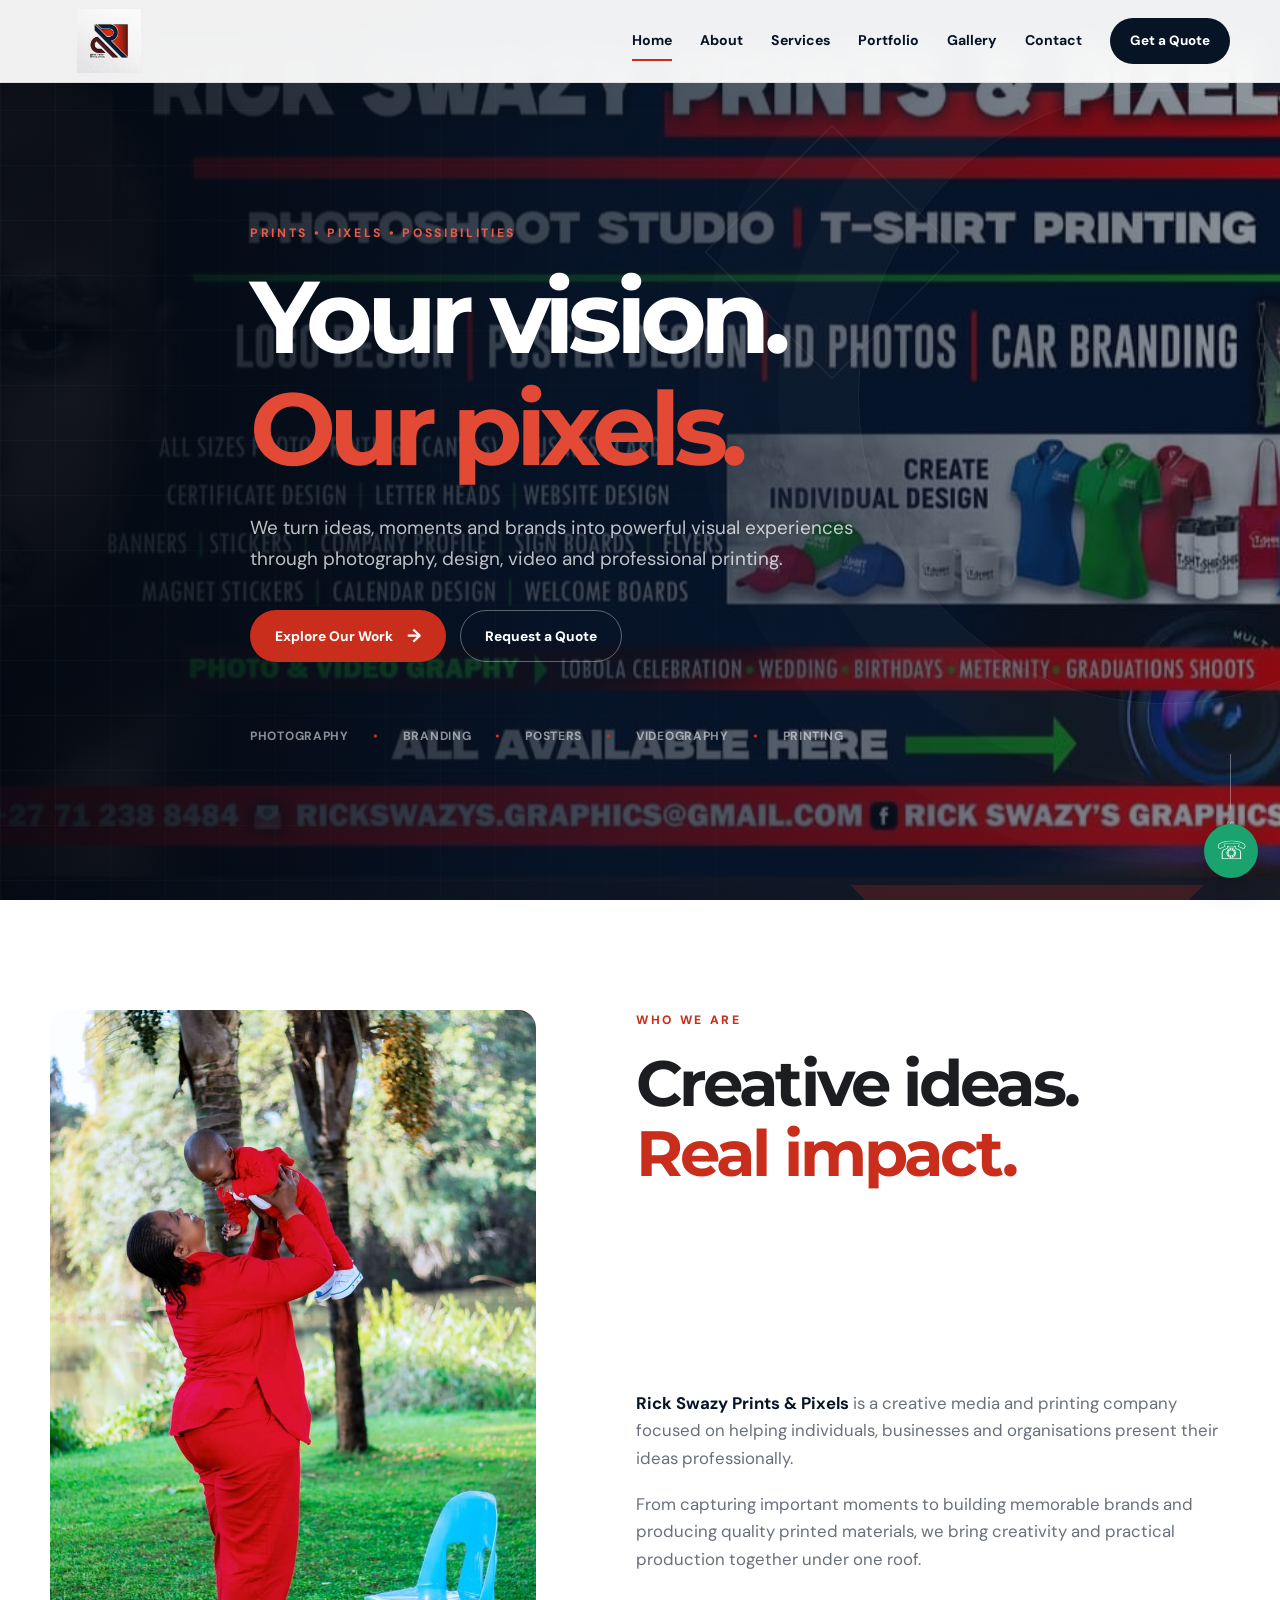
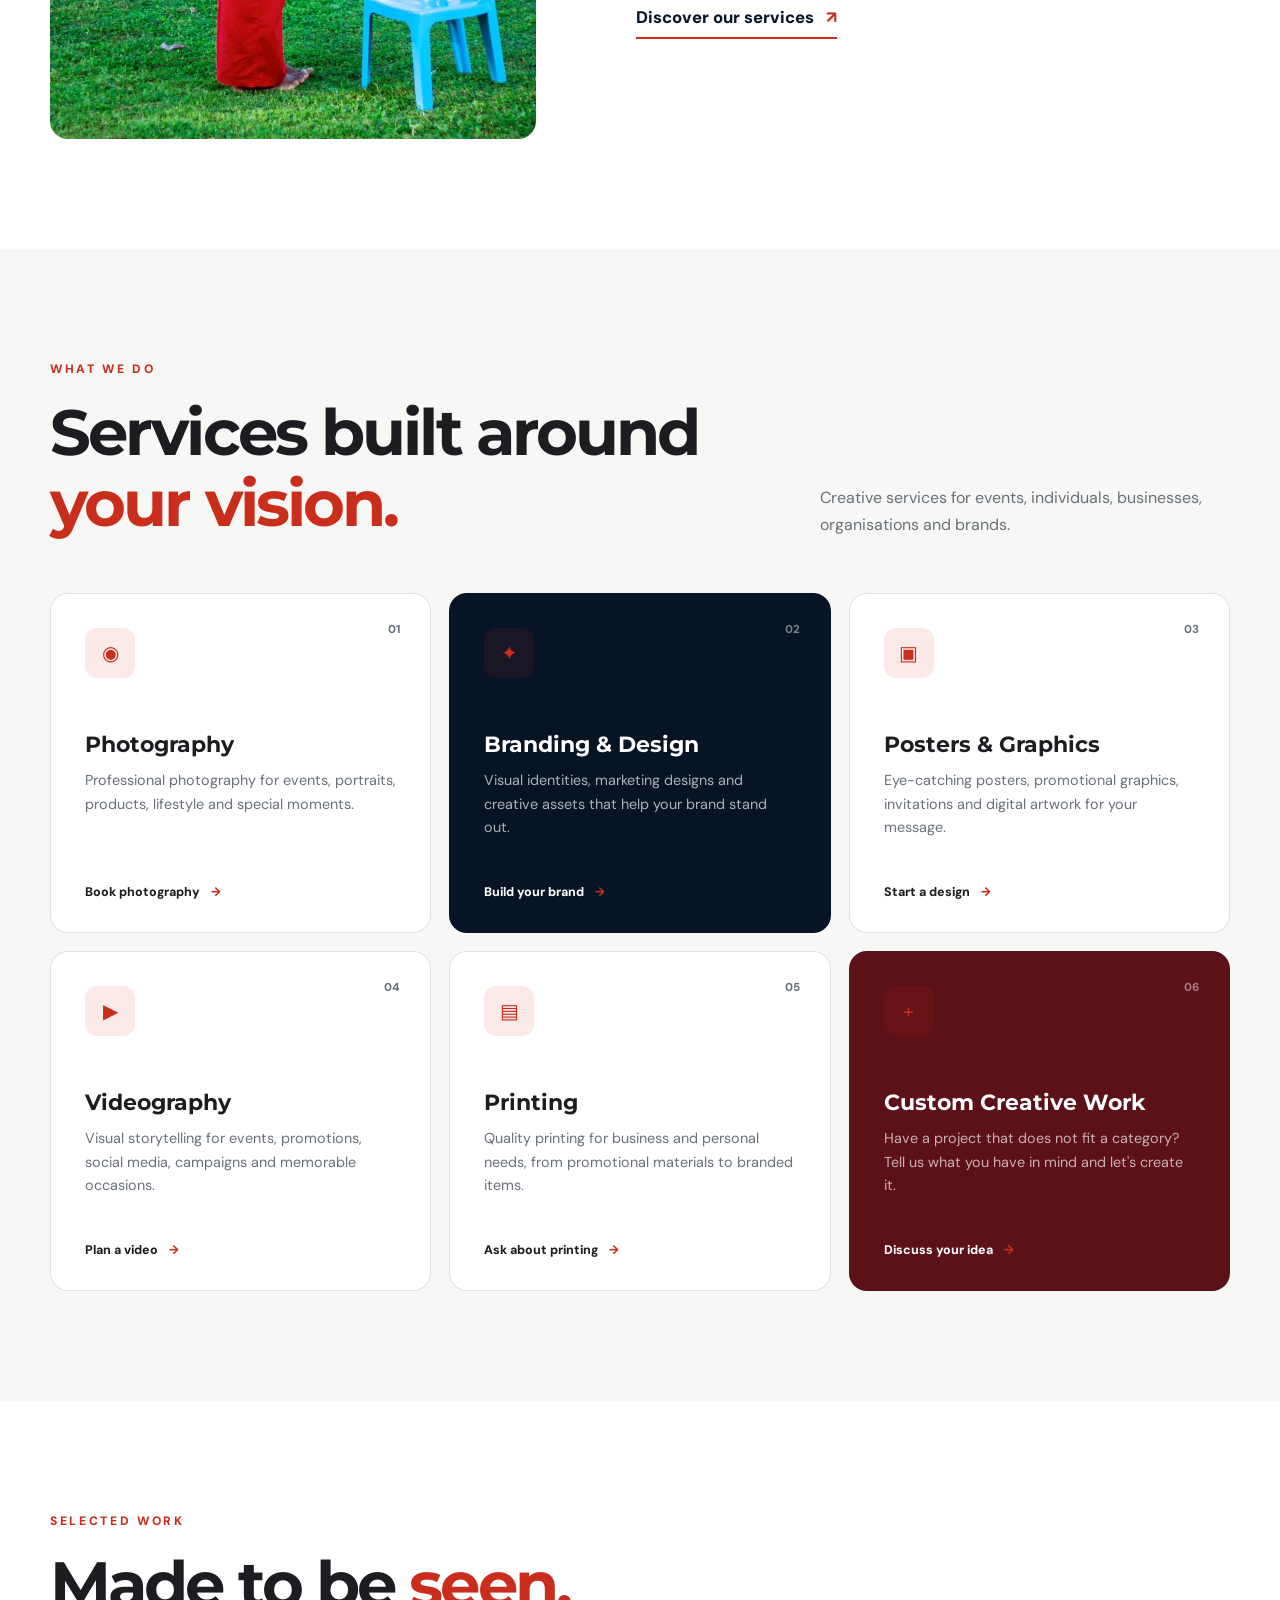
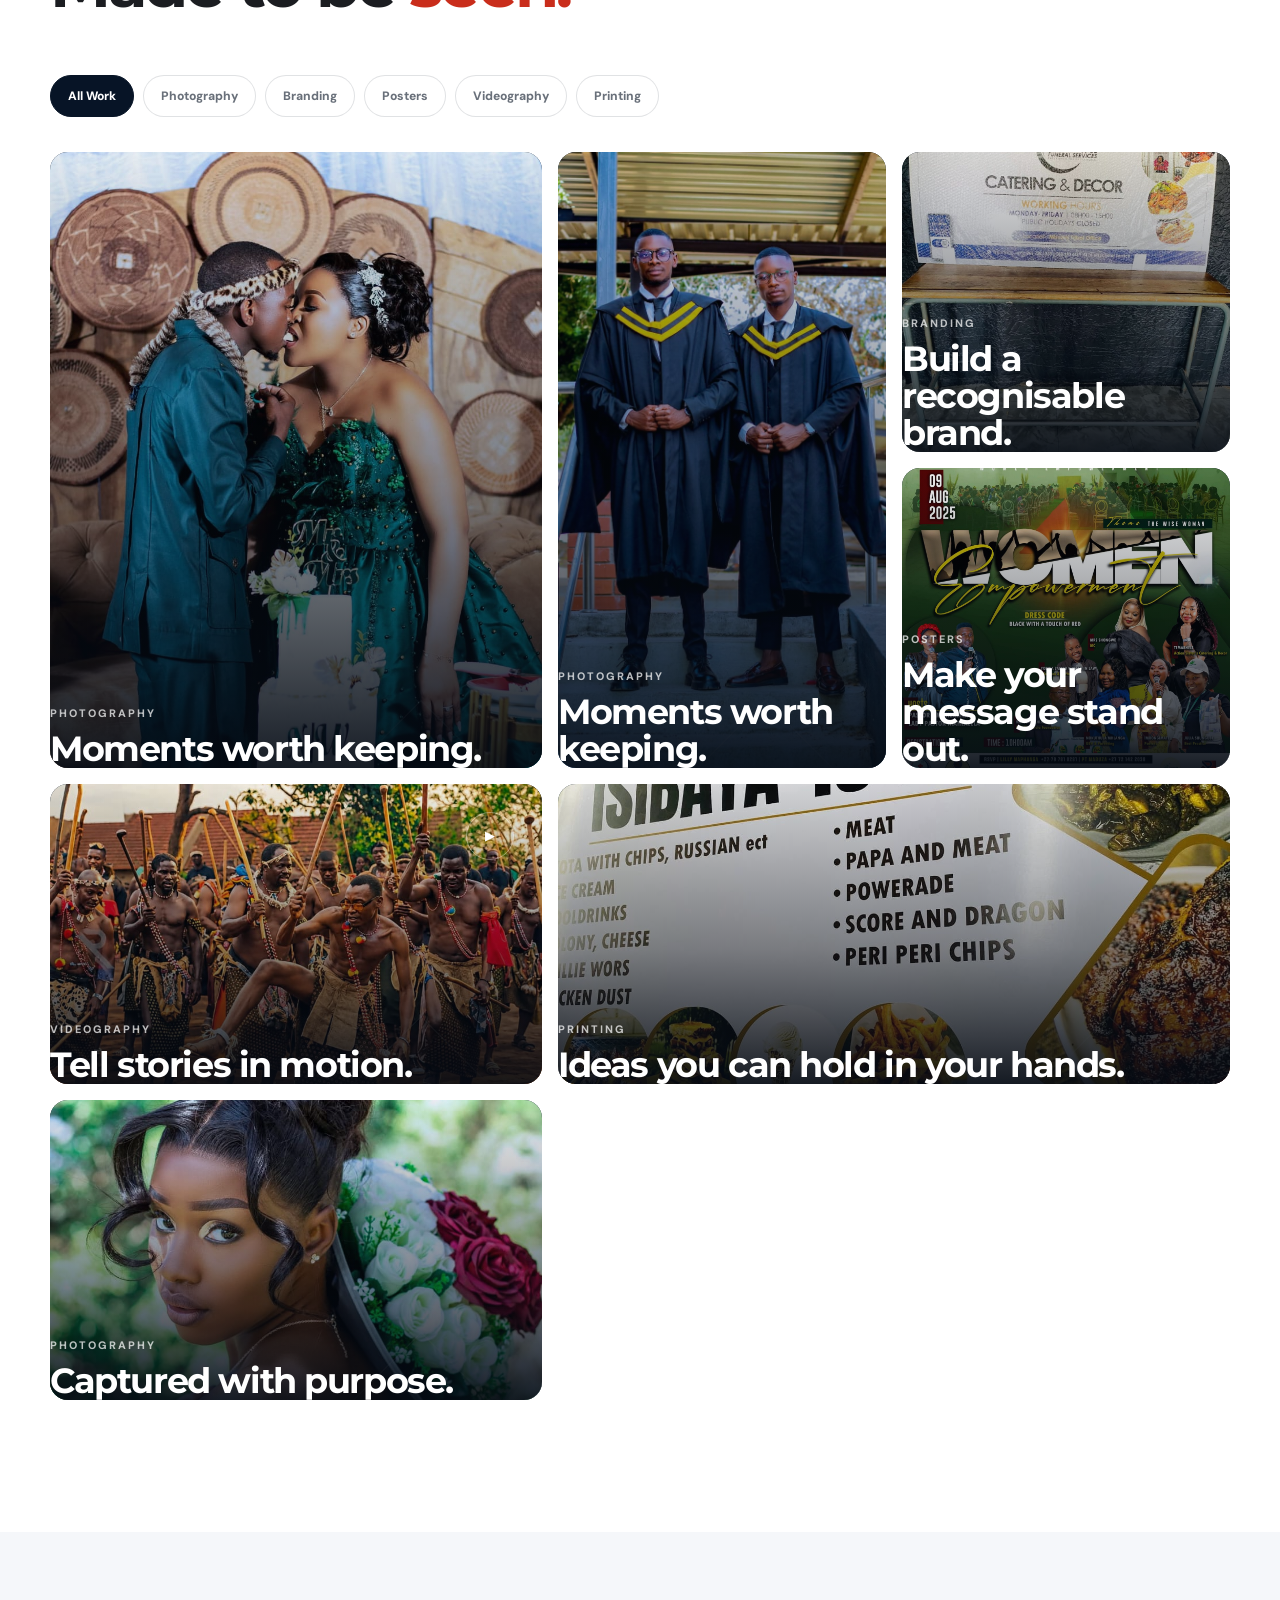
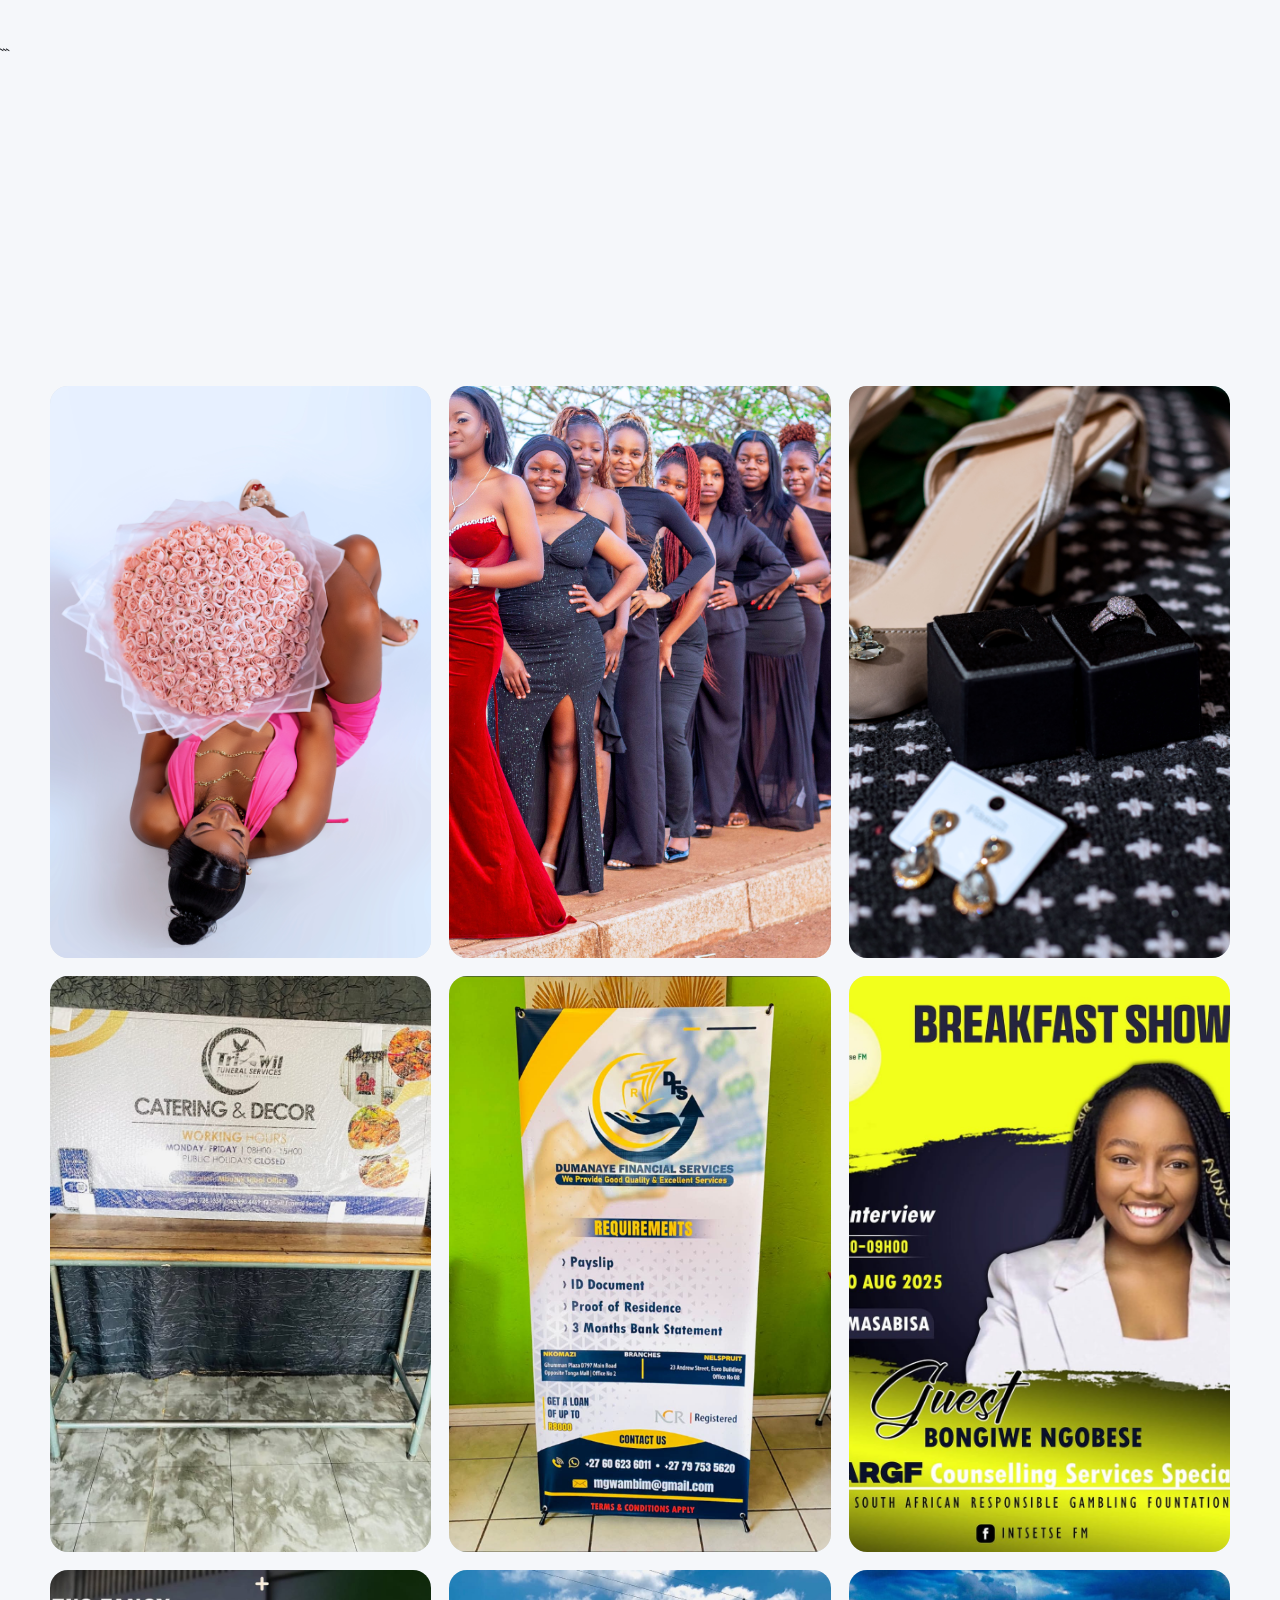
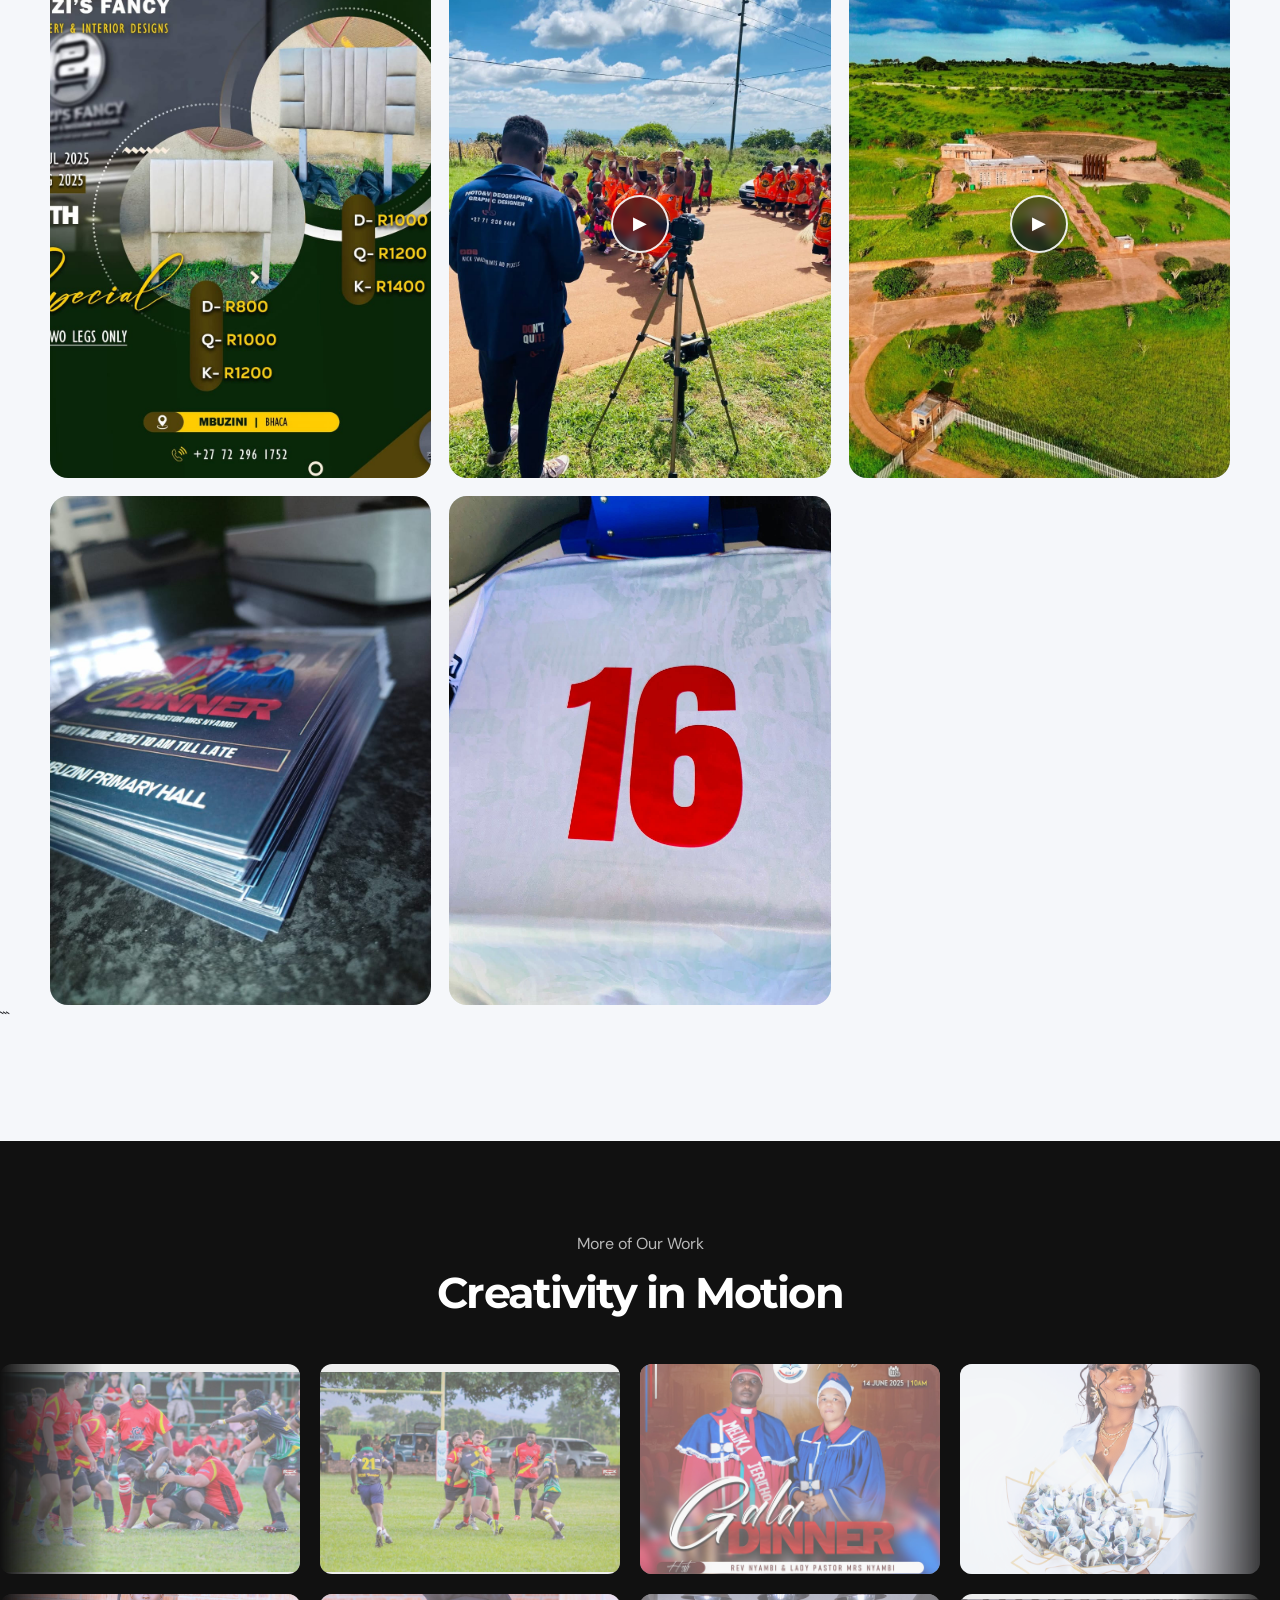
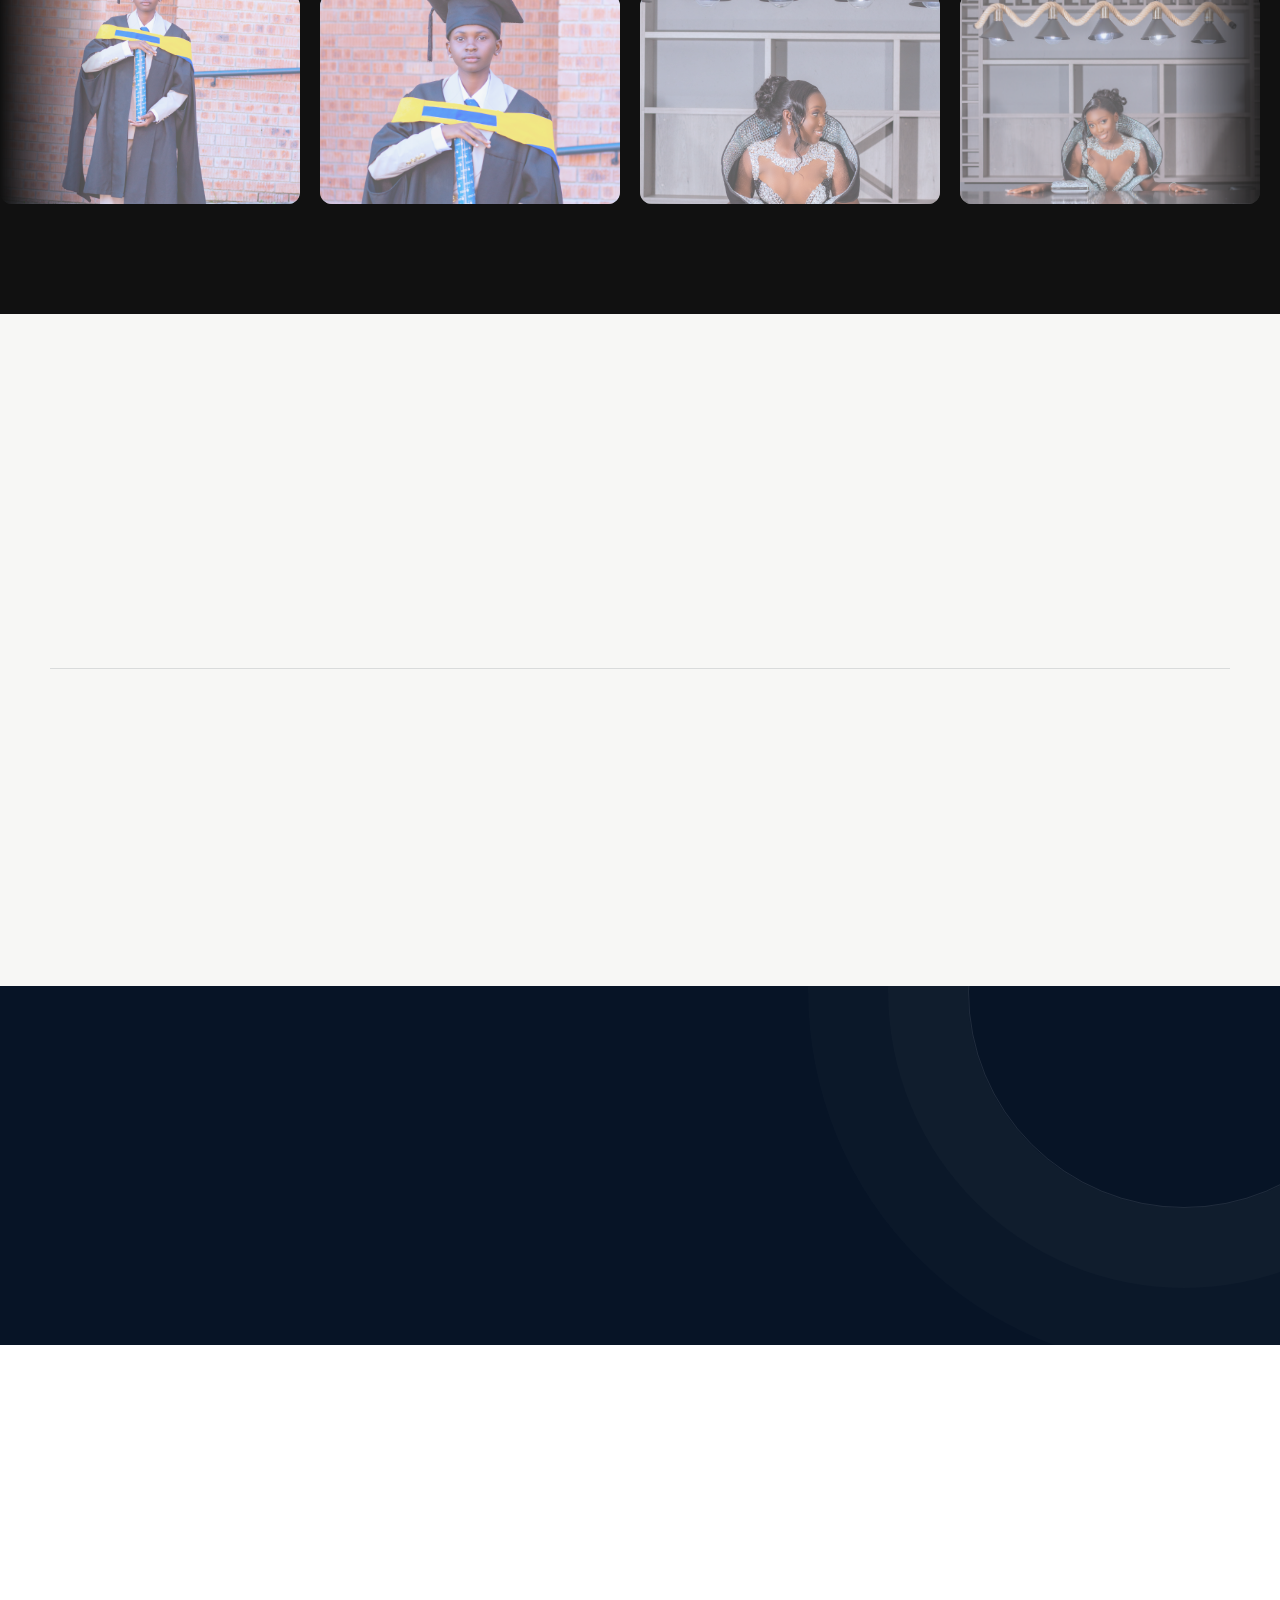
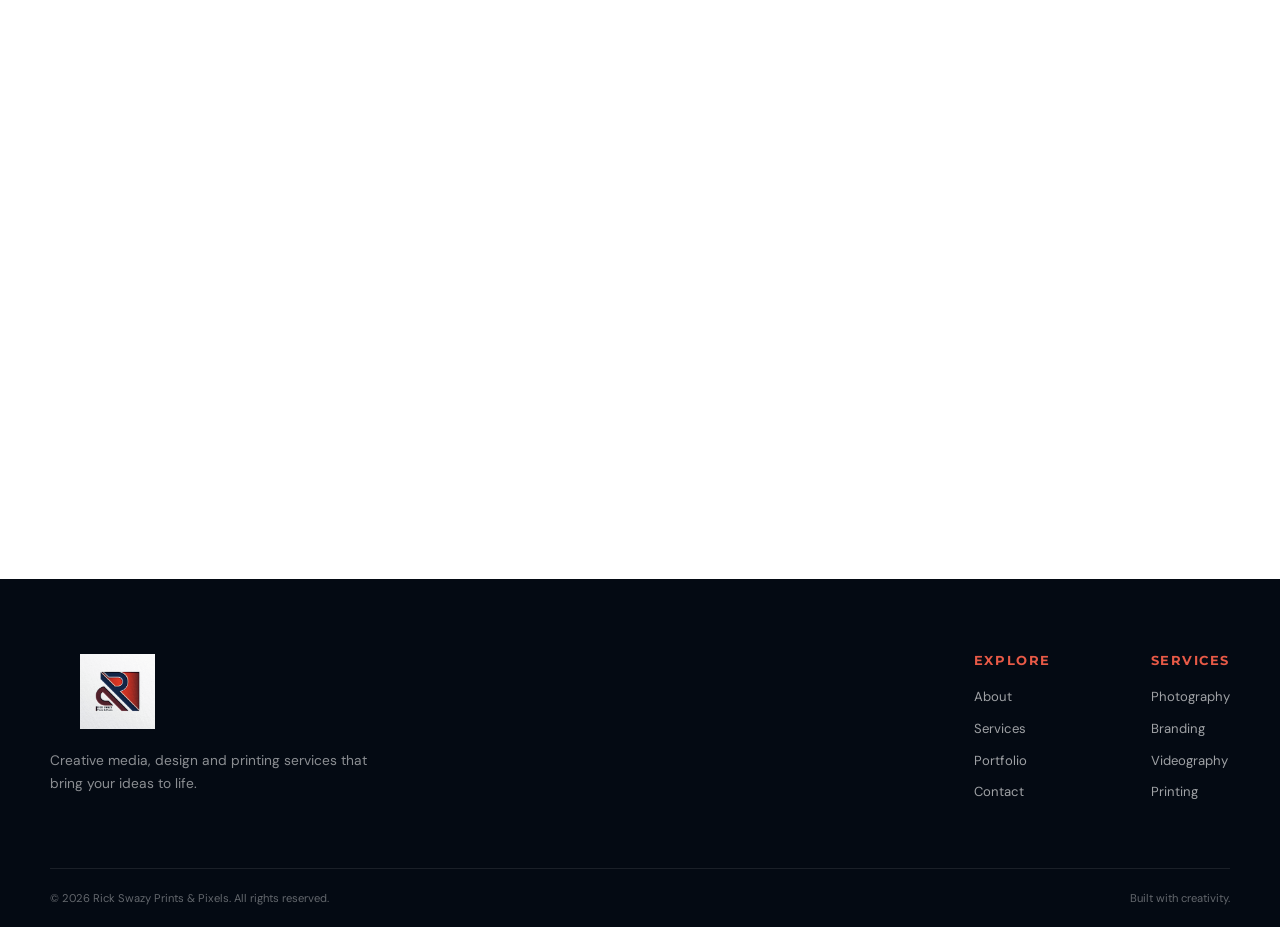
==== index.html @ 6136f41d "Initial Rick Swazy Prints and Pixels website" ====
<!DOCTYPE html>

<html lang="en">
<head>
    <meta charset="UTF-8">
    <meta name="viewport" content="width=device-width, initial-scale=1.0">


<meta name="description"
      content="Rick Swazy Prints & Pixels — photography, videography, branding, poster design and professional printing services.">

<meta name="theme-color" content="#071426">

<title>Rick Swazy Prints & Pixels | Creative Media & Printing</title>

<link rel="preconnect" href="https://fonts.googleapis.com">
<link rel="preconnect" href="https://fonts.gstatic.com" crossorigin>

<link href="https://fonts.googleapis.com/css2?family=DM+Sans:wght@400;500;600;700&family=Montserrat:wght@500;600;700;800&display=swap"
      rel="stylesheet">

<link rel="stylesheet" href="css/style.css">
<link rel="stylesheet" href="css/responsive.css">
<link rel="stylesheet" href="css/lightbox.css">


</head>

<body>


<header class="site-header" id="siteHeader">
    <div class="container nav-container">

        <a href="#home"
           class="brand"
           aria-label="Rick Swazy Prints and Pixels home">

            <img src="assets/logo/rick-swazy-logo.jpg"
                 alt="Rick Swazy Prints & Pixels logo">

        </a>


        <button class="menu-toggle"
                id="menuToggle"
                aria-label="Open navigation menu"
                aria-expanded="false"
                aria-controls="mainNav">

            <span></span>
            <span></span>
            <span></span>

        </button>


       <nav class="main-nav" id="mainNav">


<a href="#home" class="nav-link active">
    Home
</a>

<a href="#about" class="nav-link">
    About
</a>

<a href="#services" class="nav-link">
    Services
</a>

<a href="#portfolio" class="nav-link">
    Portfolio
</a>

<a href="#gallery" class="nav-link">
    Gallery
</a>

<a href="#contact" class="nav-link">
    Contact
</a>

<a href="#contact" class="nav-cta">
    Get a Quote
</a>


</nav>

    </div>
</header>


<main>

    <!-- =================================================
         HERO
    ================================================== -->

    <section class="hero" id="home">

        <div class="hero-image-placeholder">

            <img src="assets/images/hero.jpeg"
                 alt="Rick Swazy Prints & Pixels creative work"
                 class="hero-image"
                 onerror="this.style.display='none'; this.parentElement.classList.add('show-placeholder');">

            <div class="image-placeholder-content">

                <strong>HERO IMAGE</strong>

                <small>
                    Add: assets/images/hero.jpeg
                </small>

            </div>

        </div>


        <div class="hero-overlay"></div>

        <div class="hero-shape hero-shape-one"></div>
        <div class="hero-shape hero-shape-two"></div>


        <div class="container hero-content">

            <p class="eyebrow reveal">
                PRINTS • PIXELS • POSSIBILITIES
            </p>


            <h1 class="reveal delay-1">

                Your vision.<br>

                <span>Our pixels.</span>

            </h1>


            <p class="hero-text reveal delay-2">

                We turn ideas, moments and brands into powerful visual experiences
                through photography, design, video and professional printing.

            </p>


            <div class="hero-actions reveal delay-3">

                <a href="#portfolio"
                   class="btn btn-primary">

                    Explore Our Work

                    <span>→</span>

                </a>


                <a href="#contact"
                   class="btn btn-outline">

                    Request a Quote

                </a>

            </div>


            <div class="hero-services reveal delay-4">

                <span>Photography</span>
                <span>Branding</span>
                <span>Posters</span>
                <span>Videography</span>
                <span>Printing</span>

            </div>

        </div>


        <a href="#about"
           class="scroll-indicator"
           aria-label="Scroll to about section">

            <span></span>

            <small>
                Scroll
            </small>

        </a>

    </section>


    <!-- =================================================
         ABOUT
    ================================================== -->

    <section class="intro section-padding"
             id="about">

        <div class="container two-column">

            <div class="about-image-placeholder">

                <img src="assets/images/about.jpeg"
                     alt="Rick Swazy creative photography work"
                     onerror="this.style.display='none'; this.parentElement.classList.add('show-placeholder');">

                <div class="image-placeholder-content">

                    <span class="placeholder-icon">
                        📸
                    </span>

                    <strong>
                        ABOUT IMAGE
                    </strong>

                    <small>
                        Add: assets/images/about.jpeg
                    </small>

                </div>

            </div>


            <div class="section-heading reveal">

                <p class="eyebrow">
                    WHO WE ARE
                </p>

                <h2>

                    Creative ideas.<br>

                    <span>
                        Real impact.
                    </span>

                </h2>

            </div>


            <div class="intro-copy reveal delay-1">

                <p>

                    <strong>
                        Rick Swazy Prints & Pixels
                    </strong>

                    is a creative media and printing company focused on helping
                    individuals, businesses and organisations present their ideas professionally.

                </p>


                <p>

                    From capturing important moments to building memorable brands and producing
                    quality printed materials, we bring creativity and practical production together
                    under one roof.

                </p>


                <a href="#services"
                   class="text-link">

                    Discover our services

                    <span>
                        ↗
                    </span>

                </a>

            </div>

        </div>

    </section>


    <!-- =================================================
         SERVICES
    ================================================== -->

    <section class="services section-padding"
             id="services">

        <div class="container">


            <div class="section-top reveal">

                <div>

                    <p class="eyebrow">
                        WHAT WE DO
                    </p>

                    <h2>

                        Services built around

                        <span>
                            your vision.
                        </span>

                    </h2>

                </div>


                <p class="section-description">

                    Creative services for events, individuals, businesses,
                    organisations and brands.

                </p>

            </div>


            <div class="services-grid">


                <!-- PHOTOGRAPHY -->

                <article class="service-card reveal">

                    <div class="service-number">
                        01
                    </div>

                    <div class="service-icon">
                        ◉
                    </div>

                    <h3>
                        Photography
                    </h3>

                    <p>

                        Professional photography for events, portraits,
                        products, lifestyle and special moments.

                    </p>


                    <a href="#contact"
                       class="card-link service-select-link"
                       data-service="Photography">

                        Book photography

                        <span>
                            →
                        </span>

                    </a>

                </article>


                <!-- BRANDING -->

                <article class="service-card featured reveal delay-1">

                    <div class="service-number">
                        02
                    </div>

                    <div class="service-icon">
                        ✦
                    </div>

                    <h3>
                        Branding & Design
                    </h3>

                    <p>

                        Visual identities, marketing designs and creative
                        assets that help your brand stand out.

                    </p>


                    <a href="#contact"
                       class="card-link service-select-link"
                       data-service="Branding & Design">

                        Build your brand

                        <span>
                            →
                        </span>

                    </a>

                </article>


                <!-- POSTERS -->

                <article class="service-card reveal delay-2">

                    <div class="service-number">
                        03
                    </div>

                    <div class="service-icon">
                        ▣
                    </div>

                    <h3>
                        Posters & Graphics
                    </h3>

                    <p>

                        Eye-catching posters, promotional graphics,
                        invitations and digital artwork for your message.

                    </p>


                    <a href="#contact"
                       class="card-link service-select-link"
                       data-service="Posters & Graphics">

                        Start a design

                        <span>
                            →
                        </span>

                    </a>

                </article>


                <!-- VIDEOGRAPHY -->

                <article class="service-card reveal">

                    <div class="service-number">
                        04
                    </div>

                    <div class="service-icon">
                        ▶
                    </div>

                    <h3>
                        Videography
                    </h3>

                    <p>

                        Visual storytelling for events, promotions,
                        social media, campaigns and memorable occasions.

                    </p>


                    <a href="#contact"
                       class="card-link service-select-link"
                       data-service="Videography">

                        Plan a video

                        <span>
                            →
                        </span>

                    </a>

                </article>


                <!-- PRINTING -->

                <article class="service-card reveal delay-1">

                    <div class="service-number">
                        05
                    </div>

                    <div class="service-icon">
                        ▤
                    </div>

                    <h3>
                        Printing
                    </h3>

                    <p>

                        Quality printing for business and personal needs,
                        from promotional materials to branded items.

                    </p>


                    <a href="#contact"
                       class="card-link service-select-link"
                       data-service="Printing">

                        Ask about printing

                        <span>
                            →
                        </span>

                    </a>

                </article>


                <!-- CUSTOM -->

                <article class="service-card service-card-dark reveal delay-2">

                    <div class="service-number">
                        06
                    </div>

                    <div class="service-icon">
                        +
                    </div>

                    <h3>
                        Custom Creative Work
                    </h3>

                    <p>

                        Have a project that does not fit a category?
                        Tell us what you have in mind and let's create it.

                    </p>


                    <a href="#contact"
                       class="card-link service-select-link"
                       data-service="Custom Creative Work">

                        Discuss your idea

                        <span>
                            →
                        </span>

                    </a>

                </article>

            </div>

        </div>

    </section>


    <!-- =================================================
         PORTFOLIO
    ================================================== -->

    <section class="portfolio section-padding"
             id="portfolio">

        <div class="container">


            <div class="section-top reveal">

                <div>

                    <p class="eyebrow">
                        SELECTED WORK
                    </p>

                    <h2>

                        Made to be

                        <span>
                            seen.
                        </span>

                    </h2>

                </div>

            </div>


            <div class="portfolio-filters reveal">

                <button class="filter-btn active"
                        data-filter="all">
                    All Work
                </button>

                <button class="filter-btn"
                        data-filter="photography">
                    Photography
                </button>

                <button class="filter-btn"
                        data-filter="branding">
                    Branding
                </button>

                <button class="filter-btn"
                        data-filter="posters">
                    Posters
                </button>

                <button class="filter-btn"
                        data-filter="video">
                    Videography
                </button>

                <button class="filter-btn"
                        data-filter="printing">
                    Printing
                </button>

            </div>


            <div class="portfolio-grid">


                <article class="portfolio-item portfolio-large reveal"
                         data-category="photography">

                    <div class="portfolio-placeholder image-slot">

                       <img src="assets/images/photography/photo-2.jpeg"
                             alt="Rick Swazy photography project"
                             onerror="this.style.display='none'; this.parentElement.classList.add('show-placeholder');">

                        <div class="image-placeholder-content">

                            <span class="placeholder-icon">
                                📸
                            </span>

                            <span>
                                PHOTOGRAPHY
                            </span>

                            <strong>
                                Add photography image
                            </strong>

                            <small>
                                photography-2.jpeg
                            </small>

                        </div>


                        <div class="portfolio-overlay">

                            <span>
                                PHOTOGRAPHY
                            </span>

                            <strong>
                                Moments worth keeping.
                            </strong>

                        </div>

                    </div>

                </article>


                <article class="portfolio-item portfolio-large reveal"
                         data-category="photography">

                    <div class="portfolio-placeholder image-slot">

                        <img src="assets/images/photography/photo-3.jpeg"
                             alt="Rick Swazy photography project"
                             onerror="this.style.display='none'; this.parentElement.classList.add('show-placeholder');">

                        <div class="image-placeholder-content">

                            <span class="placeholder-icon">
                                📸
                            </span>

                            <span>
                                PHOTOGRAPHY
                            </span>

                            <strong>
                                Add photography image
                            </strong>

                            <small>
                                photography-3.jpeg
                            </small>

                        </div>


                        <div class="portfolio-overlay">

                            <span>
                                PHOTOGRAPHY
                            </span>

                            <strong>
                                Moments worth keeping.
                            </strong>

                        </div>

                    </div>

                </article>


                <article class="portfolio-item reveal delay-1"
                         data-category="branding">

                    <div class="portfolio-placeholder image-slot">

                        <img src="assets/images/branding/branding-1.jpeg"
                             alt="Rick Swazy branding project"
                             onerror="this.style.display='none'; this.parentElement.classList.add('show-placeholder');">

                        <div class="image-placeholder-content">

                            <span class="placeholder-icon">
                                ✦
                            </span>

                            <span>
                                BRANDING
                            </span>

                            <strong>
                                Add branding image
                            </strong>

                            <small>
                                branding-1.jpeg
                            </small>

                        </div>


                        <div class="portfolio-overlay">

                            <span>
                                BRANDING
                            </span>

                            <strong>
                                Build a recognisable brand.
                            </strong>

                        </div>

                    </div>

                </article>


                <article class="portfolio-item reveal delay-2"
                         data-category="posters">

                    <div class="portfolio-placeholder image-slot">

                        <img src="assets/images/posters/poster-1.jpeg"
                             alt="Rick Swazy poster design"
                             onerror="this.style.display='none'; this.parentElement.classList.add('show-placeholder');">

                        <div class="image-placeholder-content">

                            <span class="placeholder-icon">
                                ▣
                            </span>

                            <span>
                                POSTERS
                            </span>

                            <strong>
                                Add poster image
                            </strong>

                            <small>
                                poster-1.jpeg
                            </small>

                        </div>


                        <div class="portfolio-overlay">

                            <span>
                                POSTERS
                            </span>

                            <strong>
                                Make your message stand out.
                            </strong>

                        </div>

                    </div>

                </article>


                <article class="portfolio-item reveal"
                         data-category="video">

                    <div class="portfolio-placeholder image-slot">

                        <img src="assets/images/videography/video-1.jpeg"
                             alt="Rick Swazy videography project"
                             onerror="this.style.display='none'; this.parentElement.classList.add('show-placeholder');">

                        <div class="image-placeholder-content">

                            <span class="placeholder-icon">
                                🎥
                            </span>

                            <span>
                                VIDEOGRAPHY
                            </span>

                            <strong>
                                Add video thumbnail
                            </strong>

                            <small>
                                video-1.jpeg
                            </small>

                        </div>


                        <div class="play-button">
                            ▶
                        </div>


                        <div class="portfolio-overlay">

                            <span>
                                VIDEOGRAPHY
                            </span>

                            <strong>
                                Tell stories in motion.
                            </strong>

                        </div>

                    </div>

                </article>


                <article class="portfolio-item portfolio-wide reveal delay-1"
                         data-category="printing">

                    <div class="portfolio-placeholder image-slot">

                        <img src="assets/images/printing/print-1.jpeg"
                             alt="Rick Swazy printing project"
                             onerror="this.style.display='none'; this.parentElement.classList.add('show-placeholder');">

                        <div class="image-placeholder-content">

                            <span class="placeholder-icon">
                                ▤
                            </span>

                            <span>
                                PRINTING
                            </span>

                            <strong>
                                Add printing image
                            </strong>

                            <small>
                                printing-1.jpeg
                            </small>

                        </div>


                        <div class="portfolio-overlay">

                            <span>
                                PRINTING
                            </span>

                            <strong>
                                Ideas you can hold in your hands.
                            </strong>

                        </div>

                    </div>

                </article>


                <article class="portfolio-item reveal delay-2"
                         data-category="photography">

                    <div class="portfolio-placeholder image-slot">

                        <img src="assets/images/photography/photo-1.jpeg"
                             alt="Rick Swazy photography project"
                             onerror="this.style.display='none'; this.parentElement.classList.add('show-placeholder');">

                        <div class="image-placeholder-content">

                            <span class="placeholder-icon">
                                📸
                            </span>

                            <span>
                                PHOTOGRAPHY
                            </span>

                            <strong>
                                Add photography image
                            </strong>

                            <small>
                                photography-1.jpeg
                            </small>

                        </div>


                        <div class="portfolio-overlay">

                            <span>
                                PHOTOGRAPHY
                            </span>

                            <strong>
                                Captured with purpose.
                            </strong>

                        </div>

                    </div>

                </article>

            </div>


            <div class="portfolio-note reveal"></div>

        </div>

    </section>

<!-- =====================================================
     STAGE 2 — FULL GALLERY
====================================================== -->

<section class="gallery section-padding"
         id="gallery">

```
<div class="container">

    <div class="section-top reveal">

        <div>

            <p class="eyebrow">
                THE FULL COLLECTION
            </p>

            <h2>
                Explore our
                <span>creative work.</span>
            </h2>

        </div>

        <p class="section-description">
            Browse our photography, branding, posters,
            videography and printing projects.
        </p>

    </div>


    <!-- GALLERY FILTERS -->

    <div class="gallery-filters reveal">

        <button class="gallery-filter active"
                data-gallery-filter="all">
            All Work
        </button>

        <button class="gallery-filter"
                data-gallery-filter="photography">
            Photography
        </button>

        <button class="gallery-filter"
                data-gallery-filter="branding">
            Branding
        </button>

        <button class="gallery-filter"
                data-gallery-filter="posters">
            Posters
        </button>

        <button class="gallery-filter"
                data-gallery-filter="videography">
            Videography
        </button>

        <button class="gallery-filter"
                data-gallery-filter="printing">
            Printing
        </button>

    </div>


    <!-- GALLERY GRID -->

    <div class="gallery-grid">


        <!-- =========================
             PHOTOGRAPHY
        ========================== -->

        <article class="gallery-item"
                 data-gallery-category="photography"
                 data-gallery-title="Romantic Photoshoot"
                 data-gallery-type="Photography">

            <div class="gallery-image">

                <img src="assets/images/photography/photo-4.jpeg"
                     alt="Rick Swazy photography project 01"
                     loading="lazy"
                     onerror="this.style.display='none'; this.parentElement.classList.add('show-placeholder');">

                <div class="gallery-placeholder">

                    <strong>
                        PHOTOGRAPHY
                    </strong>

                    <small>
                        Add photography-01.jpeg
                    </small>

                </div>

                <div class="gallery-overlay">

                    <span>
                        PHOTOGRAPHY
                    </span>

                    <strong>
                        View project
                    </strong>

                </div>

            </div>

        </article>


        <article class="gallery-item"
                 data-gallery-category="photography"
                 data-gallery-title="Birthday Celebration"
                 data-gallery-type="Photography">

            <div class="gallery-image">

                <img src="assets/images/photography/photo-5.jpeg"
                     alt="Rick Swazy photography project 02"
                     loading="lazy"
                     onerror="this.style.display='none'; this.parentElement.classList.add('show-placeholder');">

                <div class="gallery-placeholder">

                    <span>📸</span>

                    <strong>
                        PHOTOGRAPHY
                    </strong>

                    <small>
                        Add photography-02.jpeg
                    </small>

                </div>

                <div class="gallery-overlay">

                    <span>
                        PHOTOGRAPHY
                    </span>

                    <strong>
                        View project
                    </strong>

                </div>

            </div>

        </article>


        <article class="gallery-item"
                 data-gallery-category="photography"
                 data-gallery-title="Engagements & Weddings"
                 data-gallery-type="Photography">

            <div class="gallery-image">

                <img src="assets/images/photography/photo-6.jpeg"
                     alt="Rick Swazy photography project 03"
                     loading="lazy"
                     onerror="this.style.display='none'; this.parentElement.classList.add('show-placeholder');">

                <div class="gallery-placeholder">

                    <span>📸</span>

                    <strong>
                        PHOTOGRAPHY
                    </strong>

                    <small>
                        Add photography-03.jpeg
                    </small>

                </div>

                <div class="gallery-overlay">

                    <span>
                        PHOTOGRAPHY
                    </span>

                    <strong>
                        View project
                    </strong>

                </div>

            </div>

        </article>


        <!-- =========================
             BRANDING
        ========================== -->

        <article class="gallery-item"
                 data-gallery-category="branding"
                 data-gallery-title="Sign Board"
                 data-gallery-type="Branding & Design">

            <div class="gallery-image">

                <img src="assets/images/branding/branding-1.jpeg"
                     alt="Rick Swazy branding project 01"
                     loading="lazy"
                     onerror="this.style.display='none'; this.parentElement.classList.add('show-placeholder');">

                <div class="gallery-placeholder">

                    <span>✦</span>

                    <strong>
                        BRANDING
                    </strong>

                    <small>
                        Add branding-01.jpeg
                    </small>

                </div>

                <div class="gallery-overlay">

                    <span>
                        BRANDING
                    </span>

                    <strong>
                        View project
                    </strong>

                </div>

            </div>

        </article>


        <article class="gallery-item"
                 data-gallery-category="branding"
                 data-gallery-title="Banners"
                 data-gallery-type="Branding & Design">

            <div class="gallery-image">

                <img src="assets/images/branding/branding-02.jpeg"
                     alt="Rick Swazy branding project 02"
                     loading="lazy"
                     onerror="this.style.display='none'; this.parentElement.classList.add('show-placeholder');">

                <div class="gallery-placeholder">

                    <span>✦</span>

                    <strong>
                        BRANDING
                    </strong>

                    <small>
                        Add branding-02.jpeg
                    </small>

                </div>

                <div class="gallery-overlay">

                    <span>
                        BRANDING
                    </span>

                    <strong>
                        View project
                    </strong>

                </div>

            </div>

        </article>


        <!-- =========================
             POSTERS
        ========================== -->

        <article class="gallery-item"
                 data-gallery-category="posters"
                 data-gallery-title="Promotional Posters"
                 data-gallery-type="Posters & Graphics">

            <div class="gallery-image">

                <img src="assets/images/posters/poster-01.jpeg"
                     alt="Rick Swazy poster design 01"
                     loading="lazy"
                     onerror="this.style.display='none'; this.parentElement.classList.add('show-placeholder');">

                <div class="gallery-placeholder">

                    <span>▣</span>

                    <strong>
                        POSTERS
                    </strong>

                    <small>
                        Add poster-01.jpeg
                    </small>

                </div>

                <div class="gallery-overlay">

                    <span>
                        POSTERS
                    </span>

                    <strong>
                        View project
                    </strong>

                </div>

            </div>

        </article>


        <article class="gallery-item"
                 data-gallery-category="posters"
                 data-gallery-title="Business Posters"
                 data-gallery-type="Posters & Graphics">

            <div class="gallery-image">

                <img src="assets/images/posters/poster-02.jpeg"
                     alt="Rick Swazy poster design 02"
                     loading="lazy"
                     onerror="this.style.display='none'; this.parentElement.classList.add('show-placeholder');">

                <div class="gallery-placeholder">

                    <span>▣</span>

                    <strong>
                        POSTERS
                    </strong>

                    <small>
                        Add poster-02.jpeg
                    </small>

                </div>

                <div class="gallery-overlay">

                    <span>
                        POSTERS
                    </span>

                    <strong>
                        View project
                    </strong>

                </div>

            </div>

        </article>


        <!-- =========================
             VIDEOGRAPHY
        ========================== -->

        <article class="gallery-item"
                 data-gallery-category="videography"
                 data-gallery-title="Wedding"
                 data-gallery-type="Videography">

            <div class="gallery-image">

                <img src="assets/images/videography/video-01.jpeg"
                     alt="Rick Swazy videography project 01"
                     loading="lazy"
                     onerror="this.style.display='none'; this.parentElement.classList.add('show-placeholder');">

                <div class="gallery-placeholder">

                    <span>🎥</span>

                    <strong>
                        VIDEOGRAPHY
                    </strong>

                    <small>
                        Add video-01.jpeg
                    </small>

                </div>

                <div class="gallery-play">
                    ▶
                </div>

                <div class="gallery-overlay">

                    <span>
                        VIDEOGRAPHY
                    </span>

                    <strong>
                        View project
                    </strong>

                </div>

            </div>

        </article>


        <article class="gallery-item"
                 data-gallery-category="videography"
                 data-gallery-title="Drone shot"
                 data-gallery-type="Videography">

            <div class="gallery-image">

                <img src="assets/images/videography/video-02.jpeg"
                     alt="Rick Swazy videography project 02"
                     loading="lazy"
                     onerror="this.style.display='none'; this.parentElement.classList.add('show-placeholder');">

                <div class="gallery-placeholder">


                    <strong>
                        VIDEOGRAPHY
                    </strong>

                    <small>
                        Add video-02.jpeg
                    </small>

                </div>

                <div class="gallery-play">
                    ▶
                </div>

                <div class="gallery-overlay">

                    <span>
                        VIDEOGRAPHY
                    </span>

                    <strong>
                        View project
                    </strong>

                </div>

            </div>

        </article>


        <!-- =========================
             PRINTING
        ========================== -->

        <article class="gallery-item"
                 data-gallery-category="printing"
                 data-gallery-title="Flyers"
                 data-gallery-type="Printing">

            <div class="gallery-image">

                <img src="assets/images/printing/printing-01.jpeg"
                     alt="Rick Swazy printing project 01"
                     loading="lazy"
                     onerror="this.style.display='none'; this.parentElement.classList.add('show-placeholder');">

                <div class="gallery-placeholder">


                    <strong>
                        PRINTING
                    </strong>

                    <small>
                        Add printing-01.jpeg
                    </small>

                </div>

                <div class="gallery-overlay">

                    <span>
                        PRINTING
                    </span>

                    <strong>
                        View project
                    </strong>

                </div>

            </div>

        </article>


        <article class="gallery-item"
                 data-gallery-category="printing"
                 data-gallery-title="Fabric Branding"
                 data-gallery-type="Printing">

            <div class="gallery-image">

                <img src="assets/images/printing/printing-02.jpeg"
                     alt="Rick Swazy printing project 02"
                     loading="lazy"
                     onerror="this.style.display='none'; this.parentElement.classList.add('show-placeholder');">

                <div class="gallery-placeholder">

                    <strong>
                        PRINTING
                    </strong>

                    <small>
                        Add printing-02.jpeg
                    </small>

                </div>

                <div class="gallery-overlay">

                    <span>
                        PRINTING
                    </span>

                    <strong>
                        View project
                    </strong>

                </div>

            </div>

        </article>


    </div>

</div>
```

</section>

<!-- =====================================================
     LIGHTBOX
====================================================== -->

<div class="gallery-lightbox"
     id="galleryLightbox"
     aria-hidden="true">


<button class="lightbox-close"
        id="lightboxClose"
        aria-label="Close image viewer">
    ×
</button>


<button class="lightbox-prev"
        id="lightboxPrev"
        aria-label="Previous image">
    ‹
</button>


<div class="lightbox-content">

    <img id="lightboxImage"
         src=""
         alt="">

    <div class="lightbox-placeholder"
         id="lightboxPlaceholder">


        <strong>
            IMAGE PLACEHOLDER
        </strong>

        <small>
            Add the project image to your gallery folder.
        </small>

    </div>


    <div class="lightbox-caption">

        <span id="lightboxType">
            PROJECT
        </span>

        <h3 id="lightboxTitle">
            Creative Project
        </h3>

    </div>

</div>


<button class="lightbox-next"
        id="lightboxNext"
        aria-label="Next image">
    ›
</button>


</div>

<!-- =========================
     INFINITE PHOTO SLIDESHOW
========================= -->
<section class="infinite-gallery" aria-label="Rick Swazy Prints & Pixels showcase">

    <div class="infinite-gallery-heading">
        <span class="section-tag">More of Our Work</span>
        <h2>Creativity in Motion</h2>
    </div>

    <!-- Row 1 -->
    <div class="infinite-track-wrapper">
        <div class="infinite-track track-left">

            <!-- ORIGINAL SET -->
            <div class="infinite-slide">
                <div class="slide-placeholder">
                    
                    <small><img src="assets/images/slide/slide2 (4).jpeg"></small>
                </div>
            </div>

            <div class="infinite-slide">
                <div class="slide-placeholder">
                    
                    <small><img src="assets/images/slide/slide2 (5).jpeg"></small>
                </div>
            </div>

            <div class="infinite-slide">
                <div class="slide-placeholder">
                    <span>Posters</span>
                    <small><img src="assets/images/slide/slide3(2).jpeg"></small>
                </div>
            </div>

            <div class="infinite-slide">
                <div class="slide-placeholder">
                    <span>Videography</span>
                    <small><img src="assets/images/slide/IMG_9820.jpg.jpeg"></small>
                </div>
            </div>

            <div class="infinite-slide">
                <div class="slide-placeholder">
                    <span>Printing</span>
                    <small><img src="assets/images/slide/IMG_9845.jpg.jpeg"></small>
                </div>
            </div>

            <div class="infinite-slide">
                <div class="slide-placeholder">
                    <span>Graphic Design</span>
                    <small><img src="assets/images/slide/IMG_9794.jpg.jpeg"></small>
                </div>
            </div>

            <!-- DUPLICATE SET FOR SEAMLESS LOOP -->
            <div class="infinite-slide">
                <div class="slide-placeholder">
                    
                    <small><img src="assets/images/slide/slide1.jpeg"></small>
                </div>
            </div>

            <div class="infinite-slide">
                <div class="slide-placeholder">
                    <span>Branding</span>
                    <small><img src="assets/images/slide/slide2.jpeg"></small>
                </div>
            </div>

            <div class="infinite-slide">
                <div class="slide-placeholder">
                    <span>Posters</span>
                    <small><img src="assets/images/slide/IMG_20260811_092509.jpg.jpeg"></small>
                </div>
            </div>

            <div class="infinite-slide">
                <div class="slide-placeholder">
                    <span>Videography</span>
                    <small><img src="assets/images/slide/IMG_1980.jpg.jpeg"></small>
                </div>
            </div>

            <div class="infinite-slide">
                <div class="slide-placeholder">
                    <span>Printing</span>
                    <small><img src="assets/images/slide/IMG_1978.jpg.jpeg"></small>
                </div>
            </div>

            <div class="infinite-slide">
                <div class="slide-placeholder">
                    <span>Graphic Design</span>
                    <small><img src="assets/images/slide/IMG_1668.jpg.jpeg"></small>
                </div>
            </div>

        </div>
    </div>


    <!-- Row 2 -->
    <div class="infinite-track-wrapper second-row">
        <div class="infinite-track track-right">

            <!-- ORIGINAL SET -->
            <div class="infinite-slide">
                <div class="slide-placeholder">
                    <span>Creative Work</span>
                    <small><img src="assets/images/slide/IMG_1666.jpg.jpeg"></small>
                </div>
            </div>

            <div class="infinite-slide">
                <div class="slide-placeholder">
                    <span>Photography</span>
                    <small><img src="assets/images/slide/IMG_1664.jpg.jpeg"></small>
                </div>
            </div>

            <div class="infinite-slide">
                <div class="slide-placeholder">
                    <span>Print Design</span>
                    <small><img src="assets/images/slide/IMG_1140.jpg.jpeg"></small>
                </div>
            </div>

            <div class="infinite-slide">
                <div class="slide-placeholder">
                    
                    <small><img src="assets/images/slide/IMG_1139.jpg.jpeg"></small>
                </div>
            </div>

            <div class="infinite-slide">
                <div class="slide-placeholder">
                    <span>Video</span>
                    <small><img src="assets/images/slide/IMG_1074.jpg.jpeg"></small>
                </div>
            </div>

            <div class="infinite-slide">
                <div class="slide-placeholder">
                    <span>Posters</span>
                    <small><img src="assets/images/slide/IMG_1069.jpg.jpeg"></small>
                </div>
            </div>

            <!-- DUPLICATE SET -->
            <div class="infinite-slide">
                <div class="slide-placeholder">
                    <span>Creative Work</span>
                    <small><img src="assets/images/slide/IMG_1009.jpg.jpeg"></small>
                </div>
            </div>

            <div class="infinite-slide">
                <div class="slide-placeholder">
                    <span>Photography</span>
                    <small><img src="assets/images/slide/IMG_1004.jpg.jpeg"></small>
                </div>
            </div>

            <div class="infinite-slide">
                <div class="slide-placeholder">
                    <span>Print Design</span>
                    <small><img src="assets/images/slide/IMG_0052-1.jpg.jpeg"></small>
                </div>
            </div>

            <div class="infinite-slide">
                <div class="slide-placeholder">
                    <span>Brand Identity</span>
                    <small><img src="assets/images/slide/slide2 (3).jpeg"></small>
                </div>
            </div>

            <div class="infinite-slide">
                <div class="slide-placeholder">
                    <span>Video</span>
                    <small><img src="assets/images/slide/IMG_0030.jpg.jpeg"></small>
                </div>
            </div>

            <div class="infinite-slide">
                <div class="slide-placeholder">
                    <span>Posters</span>
                    <small><img src="assets/images/slide/IMG_0029.jpg.jpeg"></small>
                </div>
            </div>

        </div>
    </div>

</section>

    <!-- =================================================
         PROCESS
    ================================================== -->

    <section class="process section-padding">

        <div class="container">

            <div class="section-heading centered reveal">

                <p class="eyebrow">
                    HOW IT WORKS
                </p>

                <h2>

                    From idea to

                    <span>
                        final product.
                    </span>

                </h2>

            </div>


            <div class="process-grid">


                <div class="process-step reveal">

                    <span>
                        01
                    </span>

                    <h3>
                        Tell us your idea
                    </h3>

                    <p>

                        Share your project, event, brand or
                        printing requirements with us.

                    </p>

                </div>


                <div class="process-step reveal delay-1">

                    <span>
                        02
                    </span>

                    <h3>
                        Plan & create
                    </h3>

                    <p>

                        We discuss the requirements, develop the
                        creative direction and prepare the work.

                    </p>

                </div>


                <div class="process-step reveal delay-2">

                    <span>
                        03
                    </span>

                    <h3>
                        Review & refine
                    </h3>

                    <p>

                        You review the work and provide feedback
                        where adjustments are needed.

                    </p>

                </div>


                <div class="process-step reveal delay-3">

                    <span>
                        04
                    </span>

                    <h3>
                        Deliver
                    </h3>

                    <p>

                        Your final digital or printed product
                        is prepared and delivered as agreed.

                    </p>

                </div>

            </div>

        </div>

    </section>


    <!-- =================================================
         CTA
    ================================================== -->

    <section class="cta-section">

        <div class="container cta-inner reveal">

            <div>

                <p class="eyebrow">
                    LET'S CREATE
                </p>

                <h2>

                    Have an idea?<br>

                    <span>
                        Let's make it real.
                    </span>

                </h2>

            </div>


            <a href="#contact"
               class="btn btn-light">

                Start a Project

                <span>
                    →
                </span>

            </a>

        </div>

    </section>


    <!-- =================================================
         CONTACT
    ================================================== -->

    <section class="contact section-padding"
             id="contact">

        <div class="container contact-grid">


            <div class="contact-intro reveal">

                <p class="eyebrow">
                    GET IN TOUCH
                </p>

                <h2>

                    Let's talk about<br>

                    <span>
                        your project.
                    </span>

                </h2>


                <p>

                    Whether you need a photographer, a new brand identity,
                    a poster, a video or professional printing, send us
                    your requirements and we'll get back to you.

                </p>


                <div class="contact-details">


                    <div>

                        <small>
                            PHONE / WHATSAPP
                        </small>

                        <a href="https://wa.me/27712388484"
                           id="phoneLink"
                           target="_blank"
                           rel="noopener noreferrer">

                            +27 71 238 8484

                        </a>

                    </div>


                    <div>

                        <small>
                            EMAIL
                        </small>

                        <a href="rickswazys.graphics@gmail.com">

                            rickswazys.graphics@gmail.com

                        </a>

                    </div>


                    <div>

                        <small>
                            SOCIAL
                        </small>

                        <p>
                            Instagram • Facebook • TikTok
                        </p>

                    </div>

                </div>

            </div>


            <form class="contact-form reveal delay-1"
                  id="contactForm">


                <div class="form-row">


                    <div class="form-group">

                        <label for="name">
                            Full name *
                        </label>

                        <input type="text"
                               id="name"
                               name="name"
                               placeholder="Your name"
                               autocomplete="name"
                               required>

                    </div>


                    <div class="form-group">

                        <label for="email">
                            Email *
                        </label>

                        <input type="email"
                               id="email"
                               name="email"
                               placeholder="you@example.com"
                               autocomplete="email"
                               required>

                    </div>

                </div>


                <div class="form-row">


                    <div class="form-group">

                        <label for="phone">
                            Phone / WhatsApp
                        </label>

                        <input type="tel"
                               id="phone"
                               name="phone"
                               placeholder="+27 71 234 5678"
                               autocomplete="tel">

                    </div>


                    <div class="form-group">

                        <label for="service">
                            Service *
                        </label>

                        <select id="service"
                                name="service"
                                required>

                            <option value="">
                                Select a service
                            </option>

                            <option value="Photography">
                                Photography
                            </option>

                            <option value="Branding & Design">
                                Branding & Design
                            </option>

                            <option value="Posters & Graphics">
                                Posters & Graphics
                            </option>

                            <option value="Videography">
                                Videography
                            </option>

                            <option value="Printing">
                                Printing
                            </option>

                            <option value="Custom Creative Work">
                                Custom Creative Work
                            </option>

                        </select>

                    </div>

                </div>


                <div class="form-group">

                    <label for="message">
                        Tell us about your project *
                    </label>

                    <textarea id="message"
                              name="message"
                              rows="6"
                              placeholder="What would you like us to create?"
                              required></textarea>

                </div>


                <button type="submit"
                        class="btn btn-primary form-submit"
                        id="submitEnquiry">

                    Send Enquiry via WhatsApp

                    <span>
                        →
                    </span>

                </button>


                <p class="form-status"
                   id="formStatus"
                   role="status"
                   aria-live="polite">
                </p>

            </form>

        </div>

    </section>

</main>


<!-- =====================================================
     FOOTER
================================================== -->

<footer class="site-footer">

    <div class="container footer-top">


        <div class="footer-brand">

            <img src="assets/logo/rick-swazy-logo.jpg"
                 alt="Rick Swazy Prints & Pixels logo">

            <p>

                Creative media, design and printing services
                that bring your ideas to life.

            </p>

        </div>


        <div class="footer-links">


            <div>

                <h4>
                    Explore
                </h4>

                <a href="#about">
                    About
                </a>

                <a href="#services">
                    Services
                </a>

                <a href="#portfolio">
                    Portfolio
                </a>

                <a href="#contact">
                    Contact
                </a>

            </div>


            <div>

                <h4>
                    Services
                </h4>

                <a href="#services">
                    Photography
                </a>

                <a href="#services">
                    Branding
                </a>

                <a href="#services">
                    Videography
                </a>

                <a href="#services">
                    Printing
                </a>

            </div>

        </div>

    </div>


    <div class="container footer-bottom">

        <p>

            ©

            <span id="currentYear"></span>

            Rick Swazy Prints & Pixels.
            All rights reserved.

        </p>


        <p>
            Built with creativity.
        </p>

    </div>

</footer>


<!-- =====================================================
     FLOATING WHATSAPP
================================================== -->

<a class="floating-whatsapp"
   href="https://wa.me/27712388484"
   id="whatsappLink"
   aria-label="Contact Rick Swazy on WhatsApp"
   target="_blank"
   rel="noopener noreferrer">

    ☏

</a>


<script src="js/main.js"></script>
<script src="js/gallery.js"></script>

</body>
</html>
---- css/style.css ----
/* =========================================================
   RICK SWAZY PRINTS & PIXELS
   Stage 1 — Main stylesheet
   ========================================================= */

:root {
    --navy: #071426;
    --navy-soft: #0d1f36;
    --red: #c92d1b;
    --red-bright: #e43a24;
    --burgundy: #5c1118;
    --white: #ffffff;
    --off-white: #f7f7f5;
    --light: #ececea;
    --text: #1b1d21;
    --muted: #69707a;
    --border: rgba(7, 20, 38, 0.12);
    --shadow: 0 18px 50px rgba(7, 20, 38, 0.10);
    --radius: 18px;
    --container: 1180px;
    --transition: 300ms ease;
}


/* =========================================================
   RESET
   ========================================================= */

* {
    margin: 0;
    padding: 0;
    box-sizing: border-box;
}

html {
    scroll-behavior: smooth;
    scroll-padding-top: 88px;
}

body {
    font-family: "DM Sans", sans-serif;
    color: var(--text);
    background: var(--white);
    line-height: 1.65;
    overflow-x: hidden;
}

body.menu-open {
    overflow: hidden;
}

a {
    color: inherit;
    text-decoration: none;
}

button,
input,
select,
textarea {
    font: inherit;
}

button {
    cursor: pointer;
}

img {
    display: block;
    max-width: 100%;
}

.container {
    width: min(calc(100% - 48px), var(--container));
    margin-inline: auto;
}

.section-padding {
    padding: 110px 0;
}


/* =========================================================
   TYPOGRAPHY
   ========================================================= */

.eyebrow {
    color: var(--red);
    font-size: 0.76rem;
    font-weight: 800;
    letter-spacing: 0.22em;
    text-transform: uppercase;
    margin-bottom: 18px;
}

h1,
h2,
h3,
h4 {
    font-family: "Montserrat", sans-serif;
    line-height: 1.1;
}

h2 {
    font-size: clamp(2.2rem, 5vw, 4rem);
    letter-spacing: -0.045em;
}

h2 span,
h1 span {
    color: var(--red);
}


/* =========================================================
   SCROLL REVEAL ANIMATION
   ========================================================= */

.reveal {
    opacity: 0;
    transform: translateY(24px);
    transition: opacity 700ms ease, transform 700ms ease;
}

.reveal.visible {
    opacity: 1;
    transform: translateY(0);
}

.delay-1 {
    transition-delay: 100ms;
}

.delay-2 {
    transition-delay: 200ms;
}

.delay-3 {
    transition-delay: 300ms;
}

.delay-4 {
    transition-delay: 400ms;
}


/* =========================================================
   HEADER
   ========================================================= */

.site-header {
    position: fixed;
    inset: 0 0 auto;
    z-index: 1000;
    background: rgba(255, 255, 255, 0.94);
    backdrop-filter: blur(14px);
    border-bottom: 1px solid rgba(7, 20, 38, 0.08);
    transition: box-shadow var(--transition);
}

.site-header.scrolled {
    box-shadow: 0 8px 30px rgba(7, 20, 38, 0.08);
}

.nav-container {
    min-height: 82px;
    display: flex;
    align-items: center;
    justify-content: space-between;
    gap: 28px;
}

.brand img {
    width: 118px;
    height: 64px;
    object-fit: contain;
    mix-blend-mode: multiply;
}

.main-nav {
    display: flex;
    align-items: center;
    gap: 28px;
}

.nav-link {
    position: relative;
    font-size: 0.88rem;
    font-weight: 700;
    color: var(--navy);
}

.nav-link::after {
    content: "";
    position: absolute;
    left: 0;
    bottom: -8px;
    width: 0;
    height: 2px;
    background: var(--red);
    transition: width var(--transition);
}

.nav-link:hover::after,
.nav-link.active::after {
    width: 100%;
}

.nav-cta {
    background: var(--navy);
    color: var(--white);
    padding: 12px 20px;
    border-radius: 999px;
    font-size: 0.84rem;
    font-weight: 800;
    transition: transform var(--transition), background var(--transition);
}

.nav-cta:hover {
    background: var(--red);
    transform: translateY(-2px);
}

.menu-toggle {
    display: none;
    width: 44px;
    height: 44px;
    border: 0;
    background: transparent;
}

.menu-toggle span {
    display: block;
    width: 25px;
    height: 2px;
    margin: 5px auto;
    background: var(--navy);
    transition: var(--transition);
}


/* =========================================================
   HERO
   ========================================================= */

.hero {
    min-height: 100vh;
    min-height: 100svh;
    position: relative;
    display: flex;
    align-items: center;
    overflow: hidden;
    color: var(--white);

    background:
        radial-gradient(
            circle at 85% 30%,
            rgba(201, 45, 27, 0.30),
            transparent 28%
        ),
        radial-gradient(
            circle at 72% 80%,
            rgba(92, 17, 24, 0.40),
            transparent 30%
        ),
        linear-gradient(
            120deg,
            #040a13 0%,
            #071426 52%,
            #0e2039 100%
        );
}


/* Hero image container */
.hero-image-placeholder {
    position: absolute;
    inset: 0;
    z-index: 0;
    overflow: hidden;
}

.hero-image-placeholder .hero-image {
    width: 100%;
    height: 100%;
    max-width: none;
    object-fit: cover;
    object-position: center;
}


/* Hero image dark overlay */
.hero-image-placeholder::after {
    content: "";
    position: absolute;
    inset: 0;

    background:
        linear-gradient(
            90deg,
            rgba(4, 10, 19, 0.94) 0%,
            rgba(7, 20, 38, 0.78) 45%,
            rgba(7, 20, 38, 0.45) 100%
        );
}


/* Hero fallback background */
.hero-image-placeholder.show-placeholder {
    background:
        radial-gradient(
            circle at 80% 30%,
            rgba(201, 45, 27, 0.30),
            transparent 28%
        ),
        radial-gradient(
            circle at 70% 80%,
            rgba(92, 17, 24, 0.40),
            transparent 30%
        ),
        linear-gradient(
            120deg,
            #040a13 0%,
            #071426 55%,
            #0e2039 100%
        );
}


/* Placeholder content */
.image-placeholder-content {
    display: none;
}

.hero-image-placeholder.show-placeholder
.image-placeholder-content {
    position: absolute;
    inset: 0;
    z-index: 2;

    display: flex;
    flex-direction: column;
    align-items: center;
    justify-content: center;

    gap: 10px;

    color: rgba(255, 255, 255, 0.35);
    text-align: center;
    pointer-events: none;
}

.image-placeholder-icon {
    font-size: 2.5rem;
    opacity: 0.7;
}

.image-placeholder-content strong {
    font-family: "Montserrat", sans-serif;
    font-size: 0.8rem;
    letter-spacing: 0.16em;
}

.image-placeholder-content small {
    font-size: 0.7rem;
    color: rgba(255, 255, 255, 0.45);
}


/* Hero grid decoration */
.hero::before {
    content: "";
    position: absolute;
    inset: 0;

    background-image:
        linear-gradient(
            rgba(255,255,255,0.025) 1px,
            transparent 1px
        ),
        linear-gradient(
            90deg,
            rgba(255,255,255,0.025) 1px,
            transparent 1px
        );

    background-size: 55px 55px;

    mask-image: linear-gradient(
        to right,
        black,
        transparent
    );

    z-index: 1;
}


/* Hero circular decoration */
.hero-overlay {
    position: absolute;
    width: 48vw;
    height: 48vw;
    right: -15vw;
    top: 10%;

    border: 1px solid rgba(255,255,255,0.08);
    border-radius: 50%;

    box-shadow:
        0 0 0 80px rgba(255,255,255,0.015),
        0 0 0 160px rgba(255,255,255,0.01);

    z-index: 1;
}


/* Hero shapes */
.hero-shape {
    position: absolute;
    opacity: 0.9;
    transform: rotate(45deg);
    z-index: 1;
}

.hero-shape-one {
    width: 250px;
    height: 250px;
    right: 10%;
    bottom: -110px;

    background:
        linear-gradient(
            135deg,
            transparent 50%,
            rgba(201,45,27,0.25) 50%
        );
}

.hero-shape-two {
    width: 180px;
    height: 180px;
    right: 28%;
    top: 18%;

    border: 1px solid rgba(255,255,255,0.09);
}


/* Hero content */
.hero-content {
    position: relative;
    z-index: 2;
    padding-top: 70px;
    max-width: 780px;
}

.hero .eyebrow {
    color: #e85a47;
}

.hero h1 {
    font-size: clamp(3.3rem, 8vw, 7.2rem);
    letter-spacing: -0.065em;
    margin-bottom: 26px;
}

.hero h1 span {
    color: #e34a36;
}

.hero-text {
    max-width: 630px;
    color: rgba(255,255,255,0.74);
    font-size: clamp(1rem, 2vw, 1.18rem);
    margin-bottom: 36px;
}

.hero-actions {
    display: flex;
    flex-wrap: wrap;
    gap: 14px;
}


/* Buttons */
.btn {
    display: inline-flex;
    align-items: center;
    justify-content: center;
    gap: 14px;

    min-height: 52px;
    padding: 0 24px;

    border: 1px solid transparent;
    border-radius: 999px;

    font-size: 0.86rem;
    font-weight: 800;

    transition:
        transform var(--transition),
        background var(--transition),
        color var(--transition);
}

.btn span {
    font-size: 1.15rem;
    transition: transform var(--transition);
}

.btn:hover span {
    transform: translateX(4px);
}

.btn:hover {
    transform: translateY(-3px);
}

.btn-primary {
    background: var(--red);
    color: var(--white);
}

.btn-primary:hover {
    background: var(--red-bright);
}

.btn-outline {
    color: var(--white);
    border-color: rgba(255,255,255,0.35);
}

.btn-outline:hover {
    background: var(--white);
    color: var(--navy);
}


/* Hero services */
.hero-services {
    display: flex;
    flex-wrap: wrap;
    gap: 12px 24px;

    margin-top: 65px;

    color: rgba(255,255,255,0.54);
    font-size: 0.75rem;
    font-weight: 700;

    letter-spacing: 0.06em;
    text-transform: uppercase;
}

.hero-services span:not(:last-child)::after {
    content: "•";
    margin-left: 24px;
    color: var(--red);
}


/* Scroll indicator */
.scroll-indicator {
    position: absolute;
    z-index: 2;

    bottom: 32px;
    right: 42px;

    display: flex;
    align-items: center;
    gap: 12px;

    color: rgba(255,255,255,0.5);

    font-size: 0.72rem;
    text-transform: uppercase;
    letter-spacing: 0.16em;

    writing-mode: vertical-rl;
}

.scroll-indicator span {
    width: 1px;
    height: 55px;
    background: rgba(255,255,255,0.35);
}


/* =========================================================
   INTRO / ABOUT
   ========================================================= */

.intro {
    background: var(--white);
}

.two-column {
    display: grid;
    grid-template-columns: 0.9fr 1.1fr;
    gap: 100px;
    align-items: start;
}


/* About image */
.about-image-placeholder {
    position: relative;

    min-height: 500px;

    border-radius: var(--radius);
    overflow: hidden;

    background:
        linear-gradient(
            135deg,
            #071426,
            #c92d1b
        );
}

.about-image-placeholder img {
    width: 100%;
    height: 100%;
    min-height: 500px;
    object-fit: cover;
    object-position: center;
}

.about-image-placeholder.show-placeholder {
    display: flex;
    align-items: center;
    justify-content: center;
}

.about-image-placeholder.show-placeholder
.image-placeholder-content {
    display: flex;

    flex-direction: column;
    align-items: center;
    justify-content: center;

    gap: 10px;

    width: 100%;
    height: 100%;

    color: rgba(255,255,255,0.55);
    text-align: center;
}

.about-image-placeholder .image-placeholder-icon {
    font-size: 2.8rem;
}

.about-image-placeholder
.image-placeholder-content strong {
    color: var(--white);
}

.about-image-placeholder
.image-placeholder-content small {
    color: rgba(255,255,255,0.55);
}


/* About layout positioning */
.intro .about-image-placeholder {
    grid-column: 1;
    grid-row: 1 / span 2;
}

.intro .section-heading {
    grid-column: 2;
    grid-row: 1;
}

.intro .intro-copy {
    grid-column: 2;
    grid-row: 2;
}


.intro-copy {
    max-width: 650px;
    color: var(--muted);
    font-size: 1.05rem;
}

.intro-copy p + p {
    margin-top: 18px;
}

.intro-copy strong {
    color: var(--navy);
}

.text-link {
    display: inline-flex;
    align-items: center;
    gap: 12px;

    margin-top: 30px;

    color: var(--navy);
    font-weight: 800;

    border-bottom: 2px solid var(--red);
    padding-bottom: 5px;
}

.text-link span {
    color: var(--red);
}


/* =========================================================
   SERVICES
   ========================================================= */

.services {
    background: var(--off-white);
}

.section-top {
    display: flex;
    align-items: end;
    justify-content: space-between;

    gap: 50px;
    margin-bottom: 55px;
}

.section-description {
    max-width: 420px;
    color: var(--muted);
}

.services-grid {
    display: grid;
    grid-template-columns: repeat(3, 1fr);
    gap: 18px;
}

.service-card {
    position: relative;

    min-height: 340px;
    padding: 34px;

    background: var(--white);

    border: 1px solid var(--border);
    border-radius: var(--radius);

    overflow: hidden;

    transition:
        transform var(--transition),
        box-shadow var(--transition);
}

.service-card:hover {
    transform: translateY(-7px);
    box-shadow: var(--shadow);
}

.service-card.featured {
    background: var(--navy);
    color: var(--white);
}

.service-card-dark {
    background: var(--burgundy);
    color: var(--white);
}

.service-number {
    position: absolute;

    top: 26px;
    right: 30px;

    font-size: 0.72rem;
    font-weight: 800;

    color: var(--muted);
}

.service-card.featured .service-number,
.service-card-dark .service-number {
    color: rgba(255,255,255,0.45);
}

.service-icon {
    width: 50px;
    height: 50px;

    display: grid;
    place-items: center;

    margin-bottom: 55px;

    border-radius: 12px;

    background: rgba(201,45,27,0.10);
    color: var(--red);

    font-size: 1.25rem;
}

.service-card h3 {
    font-size: 1.35rem;
    margin-bottom: 12px;
}

.service-card p {
    color: var(--muted);
    font-size: 0.9rem;
}

.service-card.featured p,
.service-card-dark p {
    color: rgba(255,255,255,0.67);
}

.card-link {
    position: absolute;

    left: 34px;
    bottom: 30px;

    font-size: 0.78rem;
    font-weight: 800;
}

.card-link span {
    margin-left: 8px;
    color: var(--red);
}


/* =========================================================
   PORTFOLIO
   ========================================================= */

.portfolio {
    background: var(--white);
}

.portfolio-filters {
    display: flex;
    flex-wrap: wrap;
    gap: 9px;
    margin-bottom: 35px;
}

.filter-btn {
    border: 1px solid var(--border);

    background: var(--white);
    color: var(--muted);

    padding: 10px 17px;

    border-radius: 999px;

    font-size: 0.76rem;
    font-weight: 800;

    transition: var(--transition);
}

.filter-btn:hover,
.filter-btn.active {
    background: var(--navy);
    color: var(--white);
    border-color: var(--navy);
}


/* Portfolio grid */
.portfolio-grid {
    display: grid;
    grid-template-columns: 1.2fr 0.8fr 0.8fr;
    gap: 16px;
}

.portfolio-item {
    min-height: 300px;

    border-radius: var(--radius);
    overflow: hidden;

    transition:
        opacity 250ms ease,
        transform 250ms ease;
}

.portfolio-item.hidden {
    display: none;
}

.portfolio-large {
    grid-row: span 2;
    min-height: 616px;
}

.portfolio-wide {
    grid-column: span 2;
}


/* Portfolio placeholder */
.portfolio-placeholder {
    height: 100%;
    min-height: 300px;

    padding: 32px;

    display: flex;
    align-items: end;

    position: relative;

    color: var(--white);

    overflow: hidden;

    transition: transform 500ms ease;
}

.portfolio-item:hover .portfolio-placeholder {
    transform: scale(1.03);
}


/* =========================================================
   PORTFOLIO IMAGE SLOTS
   ========================================================= */

.portfolio-placeholder.image-slot {
    padding: 0;
    background: var(--navy);
}


/* Actual portfolio image */
.portfolio-placeholder.image-slot > img {
    position: absolute;

    inset: 0;

    width: 100%;
    height: 100%;
    max-width: none;

    object-fit: cover;
    object-position: center;

    transition: transform 500ms ease;
}

.portfolio-item:hover
.portfolio-placeholder.image-slot > img {
    transform: scale(1.05);
}


/* Portfolio image dark gradient */
.portfolio-placeholder.image-slot::before {
    z-index: 1;

    width: 100%;
    height: 100%;

    right: auto;
    top: auto;

    border: 0;

    transform: none;

    background:
        linear-gradient(
            to top,
            rgba(4,10,19,0.92) 0%,
            rgba(4,10,19,0.45) 45%,
            rgba(4,10,19,0.05) 100%
        );
}

/* Portfolio placeholder text */
.portfolio-placeholder.image-slot
.image-placeholder-content {
    position: absolute;

    inset: 0;

    z-index: 2;

    display: none;

    align-items: center;
    justify-content: center;

    flex-direction: column;

    gap: 8px;

    text-align: center;

    color: rgba(255,255,255,0.45);

    pointer-events: none;
}


/* Show placeholder when image is missing */
.portfolio-placeholder.image-slot.show-placeholder
.image-placeholder-content {
    display: flex;
}

.portfolio-placeholder.image-slot
.image-placeholder-content .image-placeholder-icon {
    font-size: 2.2rem;
}

.portfolio-placeholder.image-slot
.image-placeholder-content strong {
    font-family: "Montserrat", sans-serif;
    font-size: 0.75rem;
    letter-spacing: 0.15em;
}

.portfolio-placeholder.image-slot
.image-placeholder-content small {
    color: rgba(255,255,255,0.45);
}


/* Portfolio text overlay */
.portfolio-overlay {
    position: relative;
    z-index: 3;
}


/* Portfolio decorative shapes */
.portfolio-placeholder::before,
.portfolio-placeholder::after {
    content: "";

    position: absolute;

    border: 1px solid rgba(255,255,255,0.18);

    transform: rotate(45deg);
}

.portfolio-placeholder::before {
    width: 180px;
    height: 180px;

    right: -50px;
    top: -50px;
}

.portfolio-placeholder::after {
    width: 100px;
    height: 100px;

    right: 70px;
    bottom: -55px;
}


/* Keep old gradient placeholders working */
.portfolio-placeholder > div:first-child {
    position: relative;
    z-index: 2;
}

.portfolio-placeholder span {
    display: block;

    margin-bottom: 8px;

    font-size: 0.68rem;
    letter-spacing: 0.18em;
    font-weight: 800;

    opacity: 0.72;
}

.portfolio-placeholder strong {
    display: block;

    font-family: "Montserrat", sans-serif;

    font-size: clamp(1.5rem, 3vw, 2.2rem);

    line-height: 1.05;
    letter-spacing: -0.04em;
}


/* Original gradient classes */
.gradient-red {
    background:
        linear-gradient(
            135deg,
            #3d0b0a,
            #c92d1b
        );
}

.gradient-blue {
    background:
        linear-gradient(
            135deg,
            #071426,
            #1d466c
        );
}

.gradient-burgundy {
    background:
        linear-gradient(
            135deg,
            #3a0a12,
            #771d2a
        );
}

.gradient-dark {
    background:
        linear-gradient(
            135deg,
            #05070b,
            #273244
        );
}

.gradient-print {
    background:
        linear-gradient(
            120deg,
            #172334,
            #8c2118
        );
}

.gradient-photo {
    background:
        linear-gradient(
            135deg,
            #14100e,
            #8f3d2f
        );
}


/* Video play button */
.play-button {
    position: absolute;

    z-index: 4;

    top: 28px;
    right: 28px;

    width: 48px;
    height: 48px;

    display: grid;
    place-items: center;

    border: 1px solid rgba(255,255,255,0.35);
    border-radius: 50%;

    font-size: 0.8rem;
}

.portfolio-note {
    margin-top: 22px;

    text-align: center;

    color: var(--muted);

    font-size: 0.78rem;
}


/* =========================================================
   PROCESS
   ========================================================= */

.process {
    background: var(--off-white);
}

.centered {
    text-align: center;
    max-width: 760px;
    margin-inline: auto;
}

.process-grid {
    display: grid;
    grid-template-columns: repeat(4, 1fr);

    margin-top: 65px;

    border-top: 1px solid var(--border);
}

.process-step {
    position: relative;

    padding: 35px 25px 20px 0;
    margin-right: 25px;

    border-right: 1px solid var(--border);
}

.process-step:last-child {
    border-right: 0;
    margin-right: 0;
}

.process-step > span {
    display: block;

    color: var(--red);

    font-weight: 800;
    font-size: 0.78rem;

    margin-bottom: 35px;
}

.process-step h3 {
    font-size: 1.05rem;
    margin-bottom: 10px;
}

.process-step p {
    color: var(--muted);
    font-size: 0.86rem;
}


/* =========================================================
   CTA
   ========================================================= */

.cta-section {
    position: relative;

    overflow: hidden;

    background: var(--navy);
    color: var(--white);

    padding: 90px 0;
}

.cta-section::after {
    content: "";

    position: absolute;

    width: 430px;
    height: 430px;

    right: -120px;
    top: -210px;

    border: 1px solid rgba(255,255,255,0.10);

    border-radius: 50%;

    box-shadow:
        0 0 0 80px rgba(255,255,255,0.02),
        0 0 0 160px rgba(255,255,255,0.015);
}

.cta-inner {
    position: relative;
    z-index: 2;

    display: flex;

    justify-content: space-between;
    align-items: center;

    gap: 40px;
}

.cta-section .eyebrow {
    color: #e85a47;
}

.cta-section h2 {
    font-size: clamp(2.5rem, 5vw, 4.8rem);
}

.btn-light {
    background: var(--white);
    color: var(--navy);

    min-width: 180px;
}

.btn-light:hover {
    background: var(--red);
    color: var(--white);
}


/* =========================================================
   CONTACT
   ========================================================= */

.contact {
    background: var(--white);
}

.contact-grid {
    display: grid;
    grid-template-columns: 0.85fr 1.15fr;

    gap: 100px;
}

.contact-intro > p:not(.eyebrow) {
    max-width: 520px;

    margin-top: 28px;

    color: var(--muted);
}

.contact-details {
    margin-top: 45px;

    display: grid;

    gap: 24px;
}

.contact-details small {
    display: block;

    color: var(--muted);

    font-size: 0.65rem;

    letter-spacing: 0.16em;

    font-weight: 800;

    margin-bottom: 4px;
}

.contact-details a,
.contact-details p {
    font-weight: 800;
}


/* Contact form */
.contact-form {
    padding: 40px;

    border: 1px solid var(--border);

    border-radius: var(--radius);

    box-shadow: var(--shadow);
}

.form-row {
    display: grid;

    grid-template-columns: 1fr 1fr;

    gap: 18px;
}

.form-group {
    margin-bottom: 20px;
}

.form-group label {
    display: block;

    font-size: 0.74rem;
    font-weight: 800;

    margin-bottom: 8px;
}

.form-group input,
.form-group select,
.form-group textarea {
    width: 100%;

    border: 1px solid var(--border);

    border-radius: 10px;

    outline: none;

    padding: 13px 14px;

    background: #fbfbfa;
    color: var(--text);

    transition:
        border-color var(--transition),
        box-shadow var(--transition);
}

.form-group textarea {
    resize: vertical;
}

.form-group input:focus,
.form-group select:focus,
.form-group textarea:focus {
    border-color: var(--red);

    box-shadow:
        0 0 0 3px rgba(201,45,27,0.08);
}

.form-submit {
    border: 0;
    width: 100%;
}

.form-status {
    min-height: 22px;

    margin-top: 12px;

    text-align: center;

    color: var(--red);

    font-size: 0.8rem;
    font-weight: 700;
}


/* =========================================================
   FOOTER
   ========================================================= */

.site-footer {
    background: #040a13;
    color: var(--white);
}

.footer-top {
    display: flex;

    justify-content: space-between;

    gap: 70px;

    padding: 75px 0 55px;
}

.footer-brand {
    max-width: 330px;
}

.footer-brand img {
    width: 135px;
    height: 75px;

    object-fit: contain;

    mix-blend-mode: screen;

    margin-bottom: 20px;
}

.footer-brand p {
    color: rgba(255,255,255,0.54);

    font-size: 0.86rem;
}

.footer-links {
    display: flex;
    gap: 100px;
}

.footer-links h4 {
    font-size: 0.8rem;

    margin-bottom: 18px;

    color: #e85a47;

    text-transform: uppercase;

    letter-spacing: 0.12em;
}

.footer-links a {
    display: block;

    color: rgba(255,255,255,0.62);

    font-size: 0.82rem;

    margin-bottom: 10px;

    transition: color var(--transition);
}

.footer-links a:hover {
    color: var(--white);
}

.footer-bottom {
    border-top: 1px solid rgba(255,255,255,0.09);

    padding: 20px 0;

    display: flex;

    justify-content: space-between;

    gap: 20px;

    color: rgba(255,255,255,0.38);

    font-size: 0.7rem;
}


/* =========================================================
   FLOATING WHATSAPP
   ========================================================= */

.floating-whatsapp {
    position: fixed;

    z-index: 900;

    right: 22px;
    bottom: 22px;

    width: 54px;
    height: 54px;

    display: grid;
    place-items: center;

    border-radius: 50%;

    background: #1aa36f;
    color: var(--white);

    font-size: 1.55rem;

    box-shadow:
        0 10px 30px rgba(0,0,0,0.18);

    transition:
        transform var(--transition);
}

.floating-whatsapp:hover {
    transform:
        translateY(-4px)
        scale(1.04);
}

/* =========================
   INFINITE GALLERY
========================= */

.infinite-gallery {
    position: relative;
    padding: 90px 0;
    overflow: hidden;
    background: #111111;
}

.infinite-gallery-heading {
    position: relative;
    z-index: 2;

    max-width: 700px;
    margin: 0 auto 45px;

    padding: 0 20px;

    text-align: center;
    color: #ffffff;
}

.infinite-gallery-heading .section-tag {
    color: #ffffff;
    opacity: 0.7;
}

.infinite-gallery-heading h2 {
    margin: 10px 0 0;

    font-size: 2.7rem;
    line-height: 1.2;
}


/* =========================
   TRACK WRAPPER
========================= */

.infinite-track-wrapper {
    width: 100%;
    overflow: hidden;

    margin-bottom: 20px;

    /* Fade images at both edges */
    mask-image: linear-gradient(
        to right,
        transparent,
        black 8%,
        black 92%,
        transparent
    );

    -webkit-mask-image: linear-gradient(
        to right,
        transparent,
        black 8%,
        black 92%,
        transparent
    );
}


/* =========================
   MOVING TRACK
========================= */

.infinite-track {
    display: flex;
    width: max-content;

    gap: 20px;

    will-change: transform;
}


/* Left movement */

.track-left {
    animation: infiniteSlideLeft 35s linear infinite;
}


/* Right movement */

.track-right {
    animation: infiniteSlideRight 35s linear infinite;
}


/* =========================
   SLIDE
========================= */

.infinite-slide {
    flex: 0 0 300px;

    width: 300px;
    height: 210px;

    overflow: hidden;

    border-radius: 12px;
}


/* =========================
   PLACEHOLDER
========================= */

.slide-placeholder {
    width: 100%;
    height: 100%;

    display: flex;
    flex-direction: column;

    align-items: center;
    justify-content: center;

    text-align: center;

    background: #eeeeee;

    transition:
        transform 0.5s ease,
        opacity 0.3s ease;
}

.slide-placeholder span {
    font-size: 1.05rem;
    font-weight: 700;
}

.slide-placeholder small {
    margin-top: 6px;

    font-size: 0.75rem;

    opacity: 0.6;
}


/* =========================
   HOVER
========================= */

.infinite-slide:hover .slide-placeholder {
    transform: scale(1.05);
}


/* Pause animation */

.infinite-gallery:hover .infinite-track {
    animation-play-state: paused;
}


/* =========================
   ANIMATIONS
========================= */

@keyframes infiniteSlideLeft {

    from {
        transform: translateX(0);
    }

    to {
        transform: translateX(calc(-50% - 10px));
    }

}


@keyframes infiniteSlideRight {

    from {
        transform: translateX(calc(-50% - 10px));
    }

    to {
        transform: translateX(0);
    }

}

.infinite-slide img {
    width: 100%;
    height: 100%;
    object-fit: cover;
    display: block;

    transition: transform 0.5s ease;
}

.infinite-slide:hover img {
    transform: scale(1.05);
}
---- css/responsive.css ----
/* =========================================================
   RICK SWAZY PRINTS & PIXELS
   Responsive stylesheet
   ========================================================= */


/* =========================================================
   TABLET / SMALL LAPTOP
   ========================================================= */

@media (max-width: 1000px) {

    /* Header */
    .main-nav {
        gap: 18px;
    }


    /* General columns */
    .two-column,
    .contact-grid {
        gap: 55px;
    }


    /* About image */
    .about-image-placeholder {
        min-height: 430px;
    }

    .about-image-placeholder img {
        min-height: 430px;
    }


    /* Services */
    .services-grid {
        grid-template-columns: repeat(2, 1fr);
    }


    /* Portfolio */
    .portfolio-grid {
        grid-template-columns: 1fr 1fr;
    }

    .portfolio-large {
        grid-row: span 1;
        min-height: 420px;
    }

    .portfolio-wide {
        grid-column: span 2;
    }

    .portfolio-placeholder {
        min-height: 320px;
    }


    /* Process */
    .process-grid {
        grid-template-columns: repeat(2, 1fr);
    }

    .process-step:nth-child(2) {
        border-right: 0;
    }

    .process-step:nth-child(n+3) {
        border-top: 1px solid var(--border);
    }
}


/* =========================================================
   MOBILE / TABLET
   ========================================================= */

@media (max-width: 760px) {

    /* General */
    .container {
        width: min(calc(100% - 32px), var(--container));
    }

    .section-padding {
        padding: 78px 0;
    }


    /* =====================================================
       HEADER
       ===================================================== */

    .nav-container {
        min-height: 70px;
    }

    .brand img {
        width: 100px;
        height: 56px;
    }

    .menu-toggle {
        display: block;

        position: relative;

        z-index: 1002;
    }

    .menu-toggle.active span:nth-child(1) {
        transform:
            translateY(7px)
            rotate(45deg);
    }

    .menu-toggle.active span:nth-child(2) {
        opacity: 0;
    }

    .menu-toggle.active span:nth-child(3) {
        transform:
            translateY(-7px)
            rotate(-45deg);
    }


    /* Mobile navigation */
    .main-nav {
        position: fixed;

        inset: 70px 0 0;

        height: calc(100vh - 70px);

        display: flex;

        flex-direction: column;

        align-items: stretch;

        justify-content: flex-start;

        gap: 0;

        padding: 30px 24px;

        background: var(--white);

        transform: translateX(100%);

        transition: transform 350ms ease;

        overflow-y: auto;
    }

    .main-nav.open {
        transform: translateX(0);
    }

    .nav-link {
        padding: 17px 0;

        border-bottom: 1px solid var(--border);

        font-size: 1rem;
    }

    .nav-link::after {
        display: none;
    }

    .nav-cta {
        margin-top: 22px;

        text-align: center;
    }


    /* =====================================================
       HERO
       ===================================================== */

    .hero {
        min-height: 100svh;
    }

    .hero-content {
        padding-top: 90px;
    }

    .hero h1 {
        font-size: clamp(3rem, 15vw, 5rem);
    }

    .hero-text {
        font-size: 1rem;
    }

    .hero-services {
        gap: 8px 14px;

        margin-top: 45px;
    }

    .hero-services span:not(:last-child)::after {
        margin-left: 14px;
    }

    .scroll-indicator {
        display: none;
    }


    /* Mobile hero image */
    .hero-image-placeholder .hero-image {
        object-position: center;
    }

    .hero-image-placeholder::after {
        background:
            linear-gradient(
                180deg,
                rgba(4, 10, 19, 0.82) 0%,
                rgba(7, 20, 38, 0.80) 55%,
                rgba(4, 10, 19, 0.94) 100%
            );
    }


    /* =====================================================
       ABOUT
       ===================================================== */

    .two-column,
    .contact-grid {
        grid-template-columns: 1fr;

        gap: 45px;
    }


    /* Reset desktop grid positioning */
    .intro .about-image-placeholder {
        grid-column: auto;
        grid-row: auto;

        order: 1;
    }

    .intro .section-heading {
        grid-column: auto;
        grid-row: auto;

        order: 2;
    }

    .intro .intro-copy {
        grid-column: auto;
        grid-row: auto;

        order: 3;
    }


    /* About image */
    .about-image-placeholder {
        width: 100%;

        min-height: 380px;

        border-radius: 16px;
    }

    .about-image-placeholder img {
        width: 100%;

        min-height: 380px;

        height: 100%;

        object-fit: cover;
    }


    /* =====================================================
       SECTION HEADINGS
       ===================================================== */

    .section-top {
        display: block;
    }

    .section-description {
        margin-top: 20px;
    }


    /* =====================================================
       SERVICES
       ===================================================== */

    .services-grid {
        grid-template-columns: 1fr;
    }

    .service-card {
        min-height: 310px;
    }


    /* =====================================================
       PORTFOLIO
       ===================================================== */

    .portfolio-grid {
        grid-template-columns: 1fr;
    }

    .portfolio-large,
    .portfolio-wide {
        grid-column: auto;

        grid-row: auto;

        min-height: 350px;
    }

    .portfolio-placeholder {
        min-height: 300px;
    }


    /* Portfolio images */
    .portfolio-placeholder.image-slot {
        min-height: 300px;

        padding: 0;
    }

    .portfolio-placeholder.image-slot > img {
        object-position: center;
    }

    .portfolio-placeholder.image-slot
    .image-placeholder-content {
        padding: 20px;
    }


    /* =====================================================
       PROCESS
       ===================================================== */

    .process-grid {
        grid-template-columns: 1fr;

        margin-top: 45px;
    }

    .process-step,
    .process-step:nth-child(2) {
        border-right: 0;

        border-bottom: 1px solid var(--border);

        margin-right: 0;

        padding-right: 0;

        padding-bottom: 28px;
    }

    .process-step + .process-step {
        padding-top: 28px;
    }

    .process-step:last-child {
        border-bottom: 0;
    }


    /* =====================================================
       CTA
       ===================================================== */

    .cta-inner {
        display: block;
    }

    .cta-inner .btn {
        margin-top: 30px;
    }


    /* =====================================================
       CONTACT
       ===================================================== */

    .contact-form {
        padding: 25px 20px;
    }

    .form-row {
        grid-template-columns: 1fr;

        gap: 0;
    }


    /* =====================================================
       FOOTER
       ===================================================== */

    .footer-top {
        display: block;

        padding: 60px 0 40px;
    }

    .footer-links {
        margin-top: 40px;

        gap: 65px;
    }

    .footer-bottom {
        display: block;
    }

    .footer-bottom p + p {
        margin-top: 6px;
    }
}


/* =========================================================
   SMALL MOBILE
   ========================================================= */

@media (max-width: 420px) {

    /* Hero */
    .hero-actions {
        flex-direction: column;

        align-items: stretch;
    }

    .hero-actions .btn {
        width: 100%;
    }

    .hero h1 {
        font-size: clamp(2.7rem, 15vw, 4rem);
    }


    /* About */
    .about-image-placeholder {
        min-height: 300px;
    }

    .about-image-placeholder img {
        min-height: 300px;
    }


    /* Portfolio */
    .portfolio-filters {
        gap: 7px;
    }

    .filter-btn {
        padding: 8px 12px;

        font-size: 0.7rem;
    }

    .portfolio-placeholder {
        min-height: 280px;
    }

    .portfolio-large,
    .portfolio-wide {
        min-height: 320px;
    }

    .portfolio-placeholder.image-slot {
        min-height: 280px;
    }


    /* Footer */
    .footer-links {
        gap: 35px;
    }


    /* WhatsApp */
    .floating-whatsapp {
        right: 16px;
        bottom: 16px;

        width: 50px;
        height: 50px;

        font-size: 1.35rem;
    }
}


/* =========================================================
   REDUCED MOTION
   ========================================================= */

@media (prefers-reduced-motion: reduce) {

    html {
        scroll-behavior: auto;
    }

    *,
    *::before,
    *::after {
        animation-duration: 0.01ms !important;

        animation-iteration-count: 1 !important;

        transition-duration: 0.01ms !important;
    }

    .reveal {
        opacity: 1;

        transform: none;
    }
}

/* =========================
   INFINITE GALLERY
   RESPONSIVE
========================= */

@media (max-width: 768px) {

    .infinite-gallery {
        padding: 70px 0;
    }

    .infinite-gallery-heading {
        margin-bottom: 35px;
    }

    .infinite-gallery-heading h2 {
        font-size: 2.2rem;
    }

    .infinite-slide {
        flex: 0 0 240px;

        width: 240px;
        height: 170px;
    }

    .infinite-track {
        gap: 15px;
    }

    .infinite-track-wrapper {
        margin-bottom: 15px;
    }

}


@media (max-width: 480px) {

    .infinite-gallery {
        padding: 60px 0;
    }

    .infinite-gallery-heading h2 {
        font-size: 1.9rem;
    }

    .infinite-slide {
        flex: 0 0 200px;

        width: 200px;
        height: 145px;
    }

}
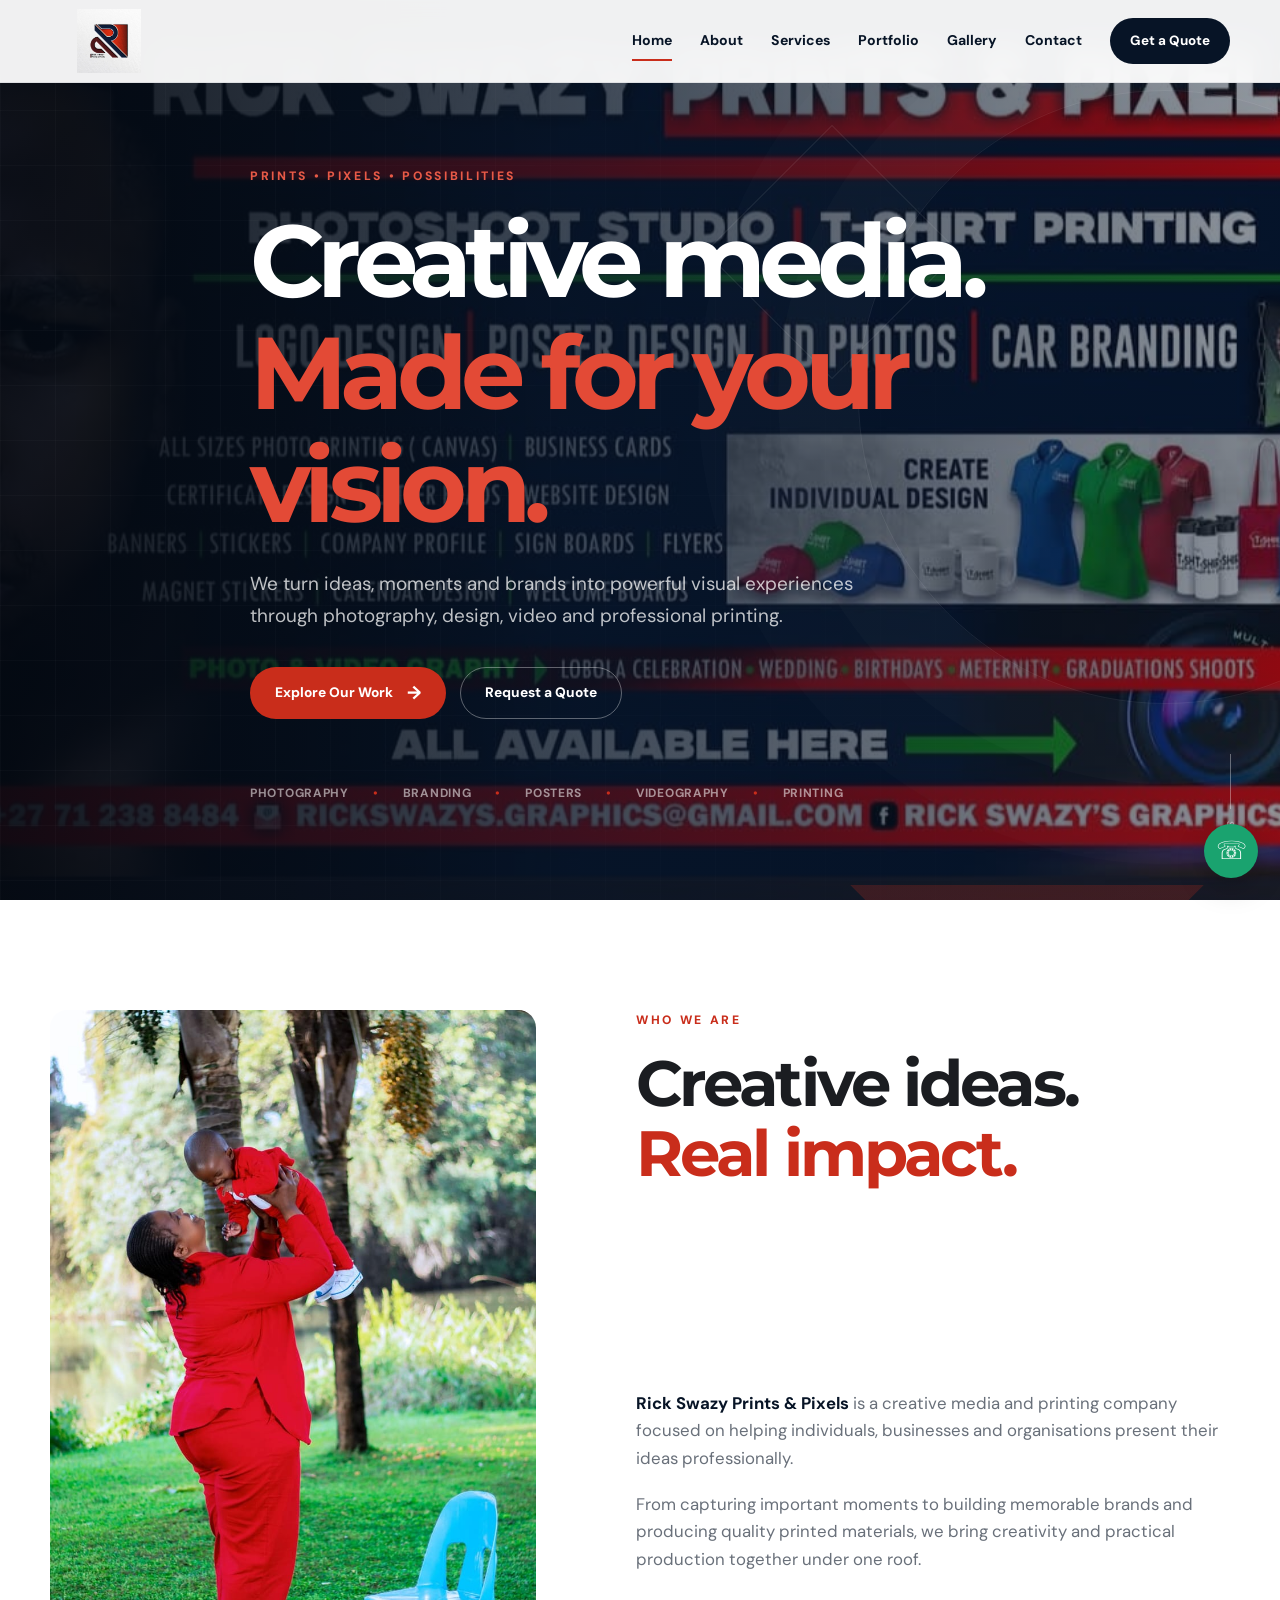
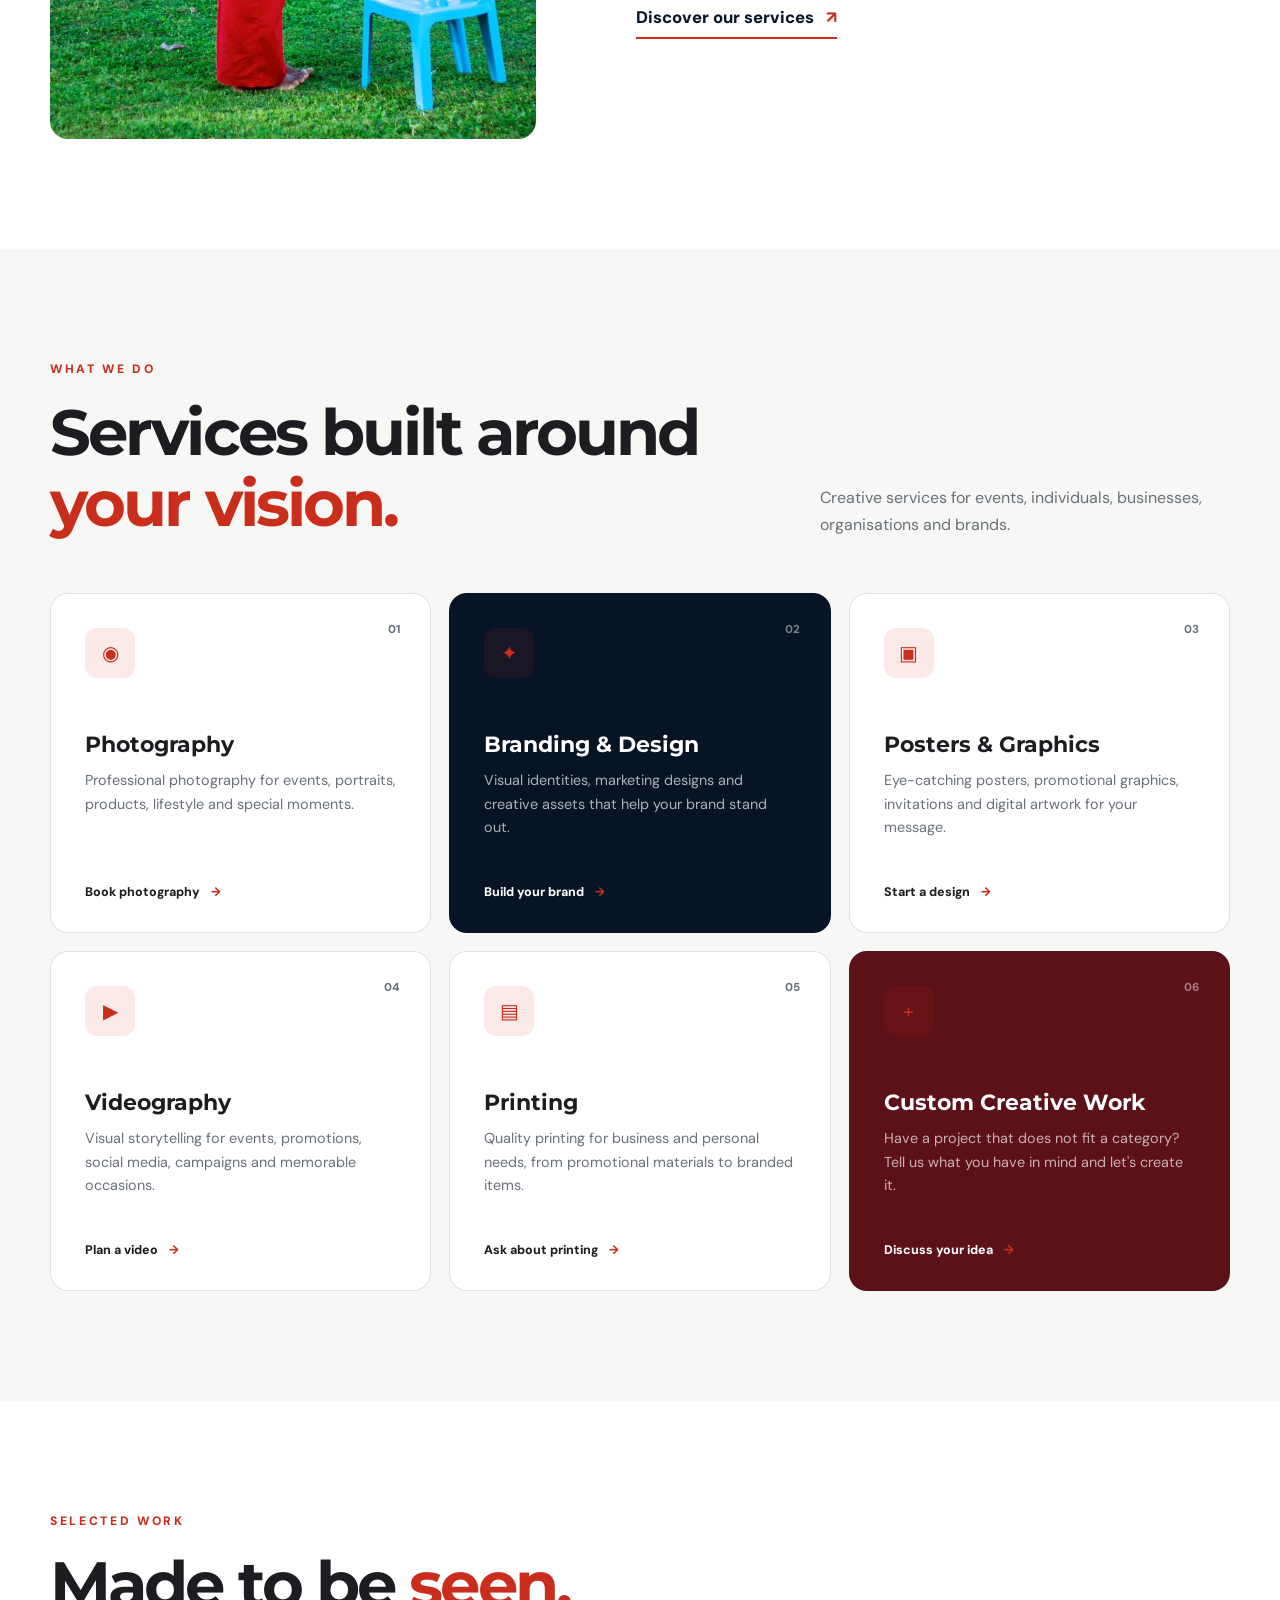
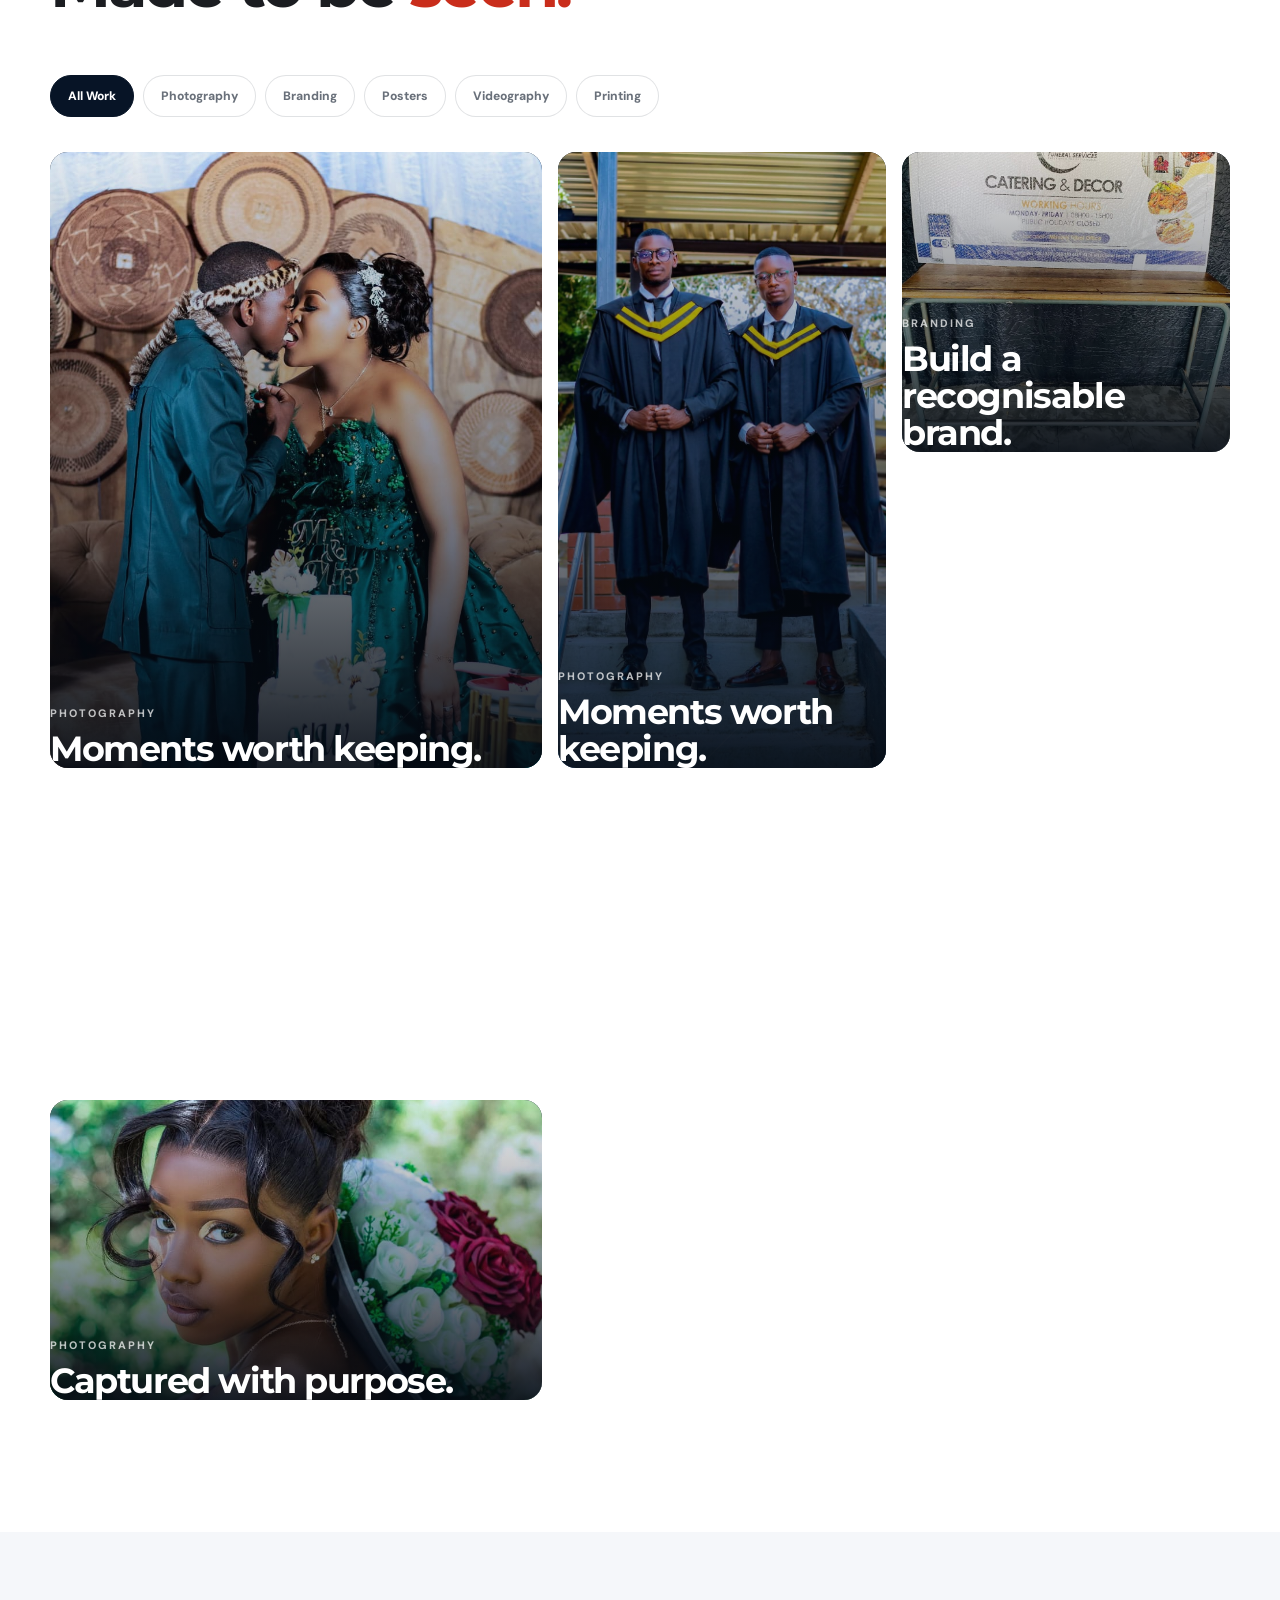
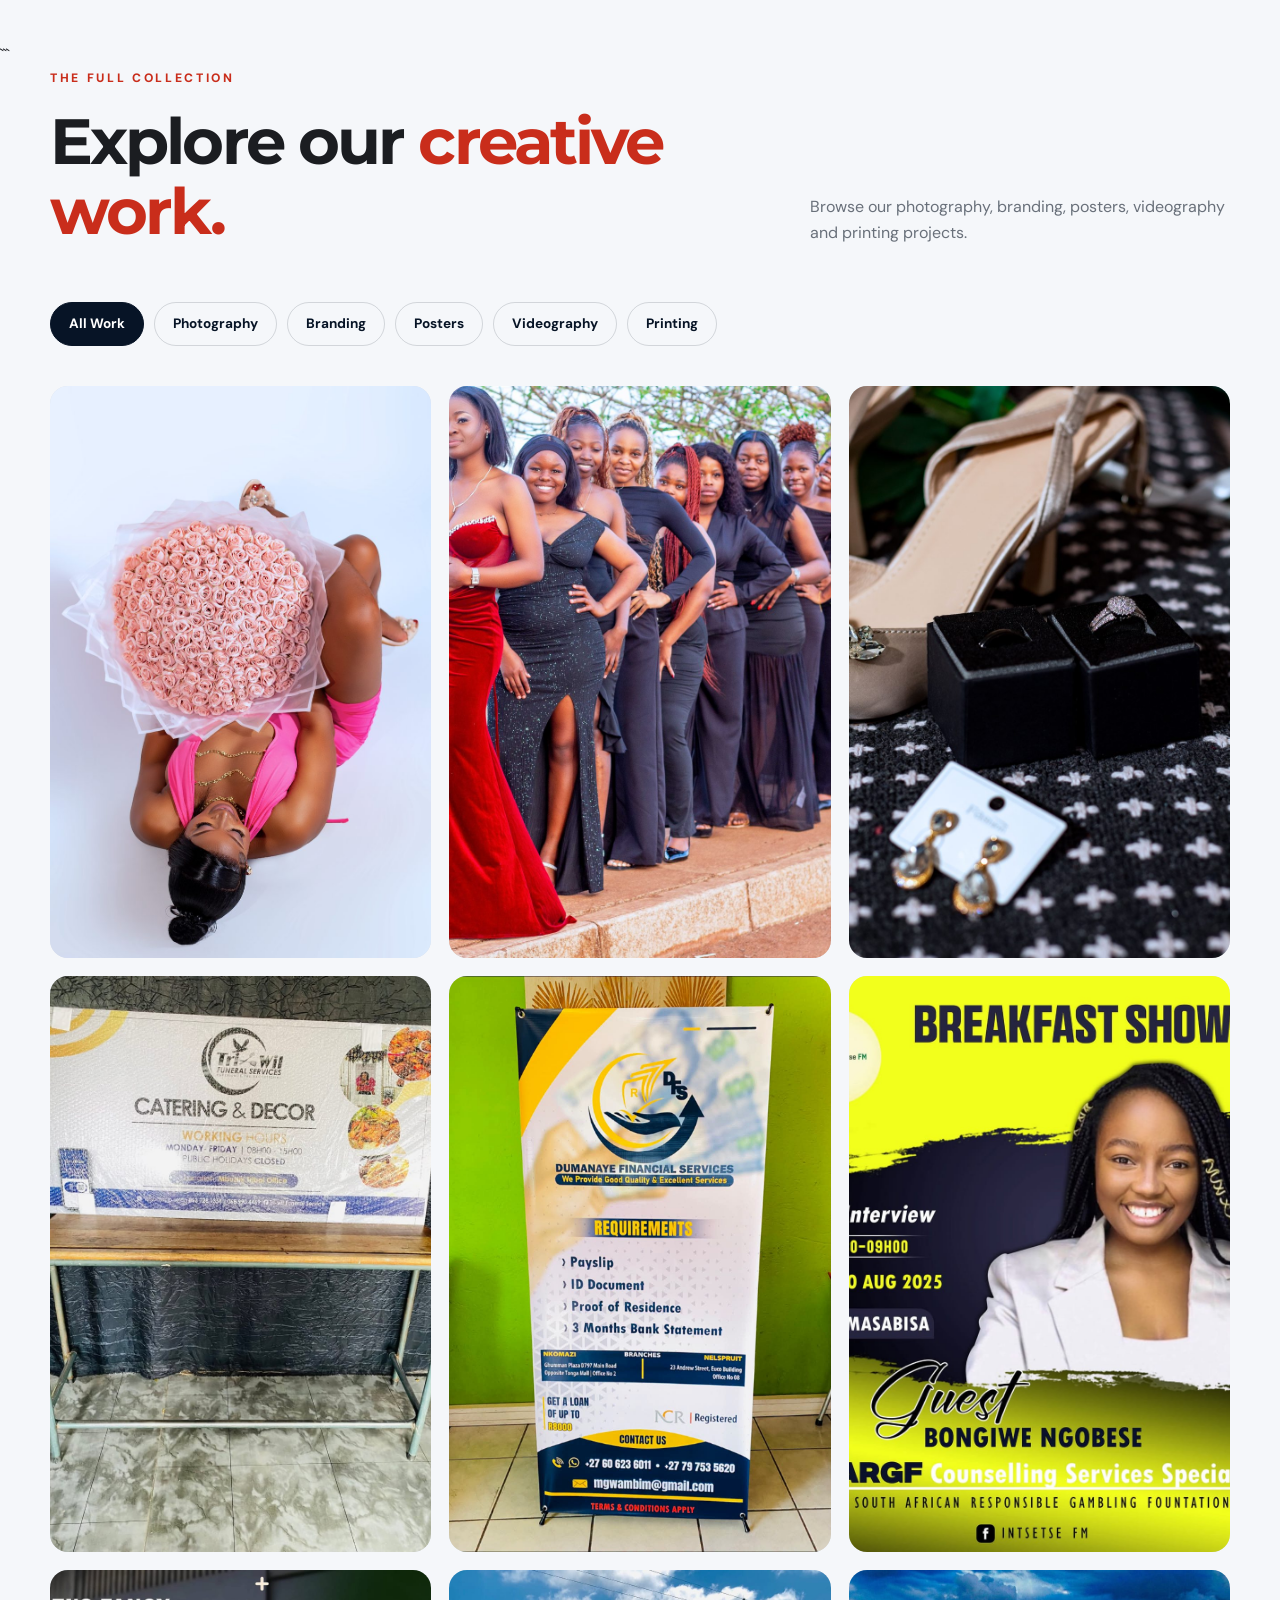
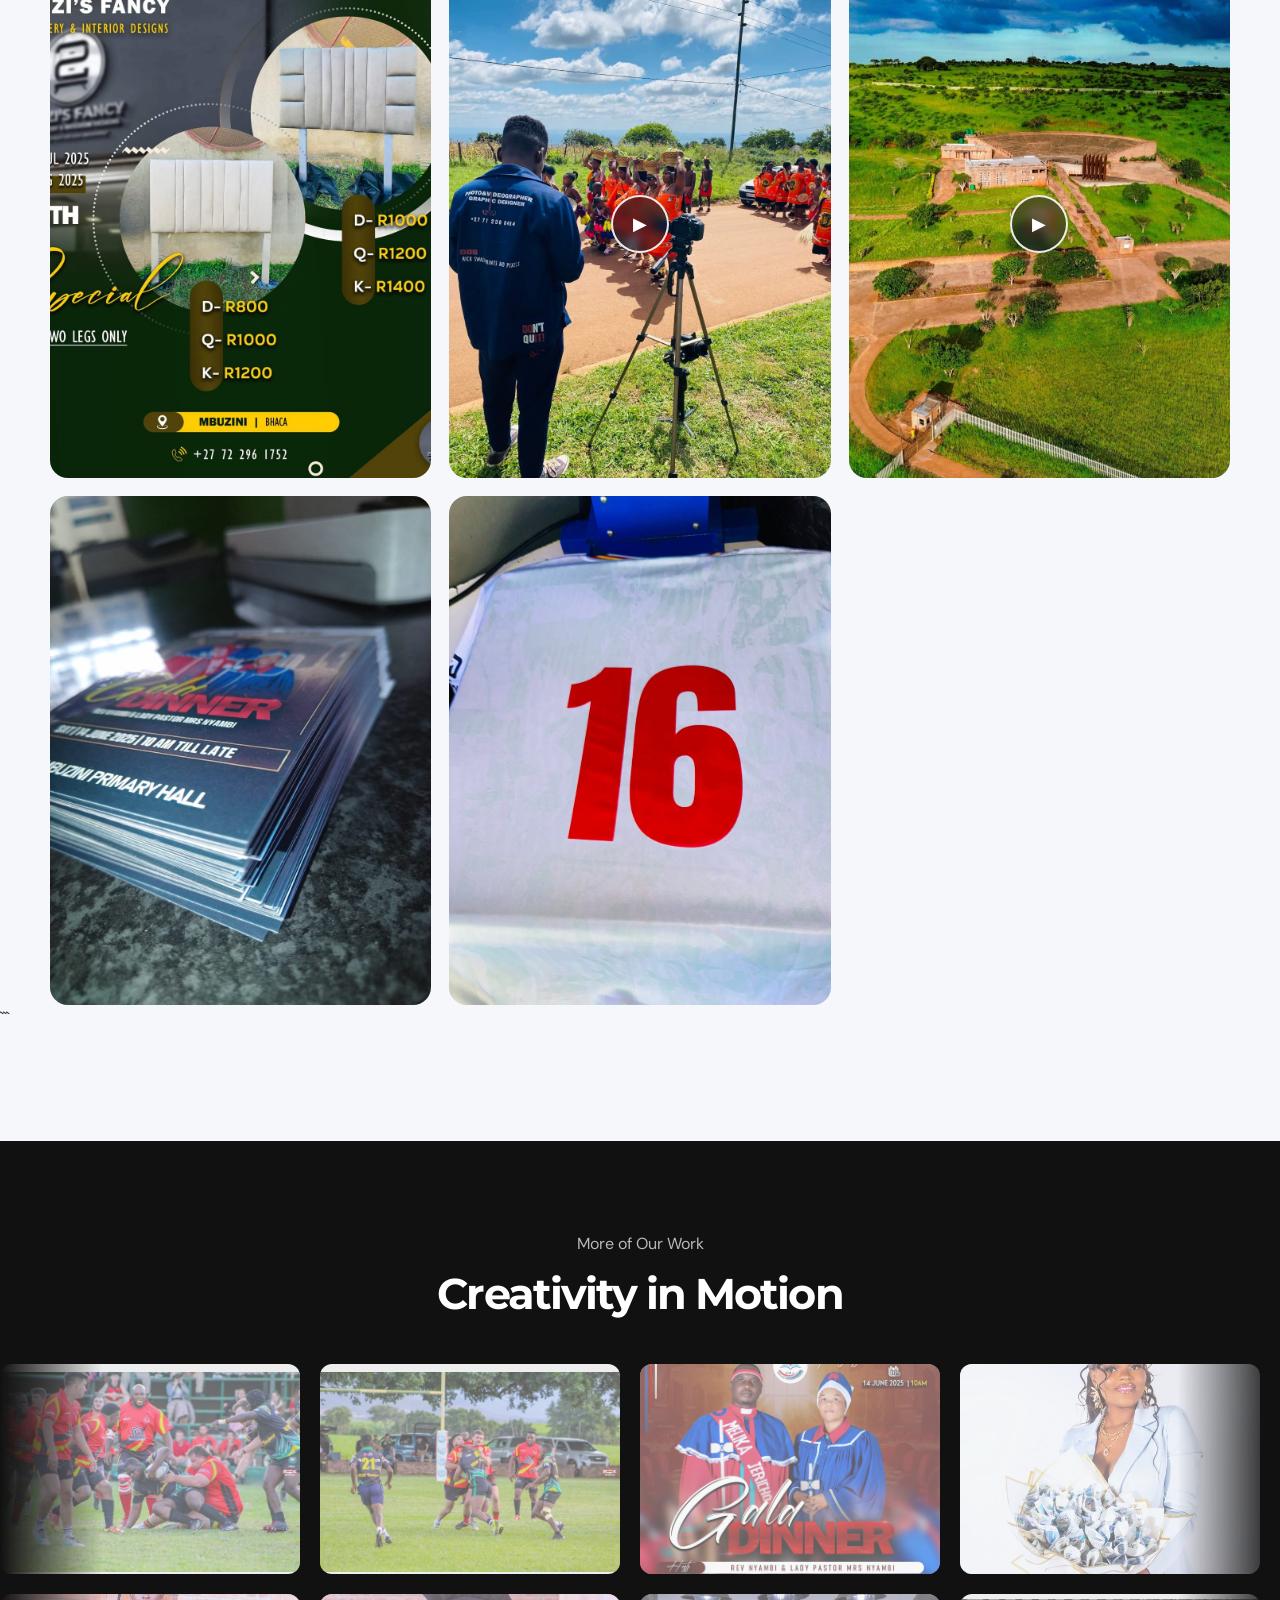
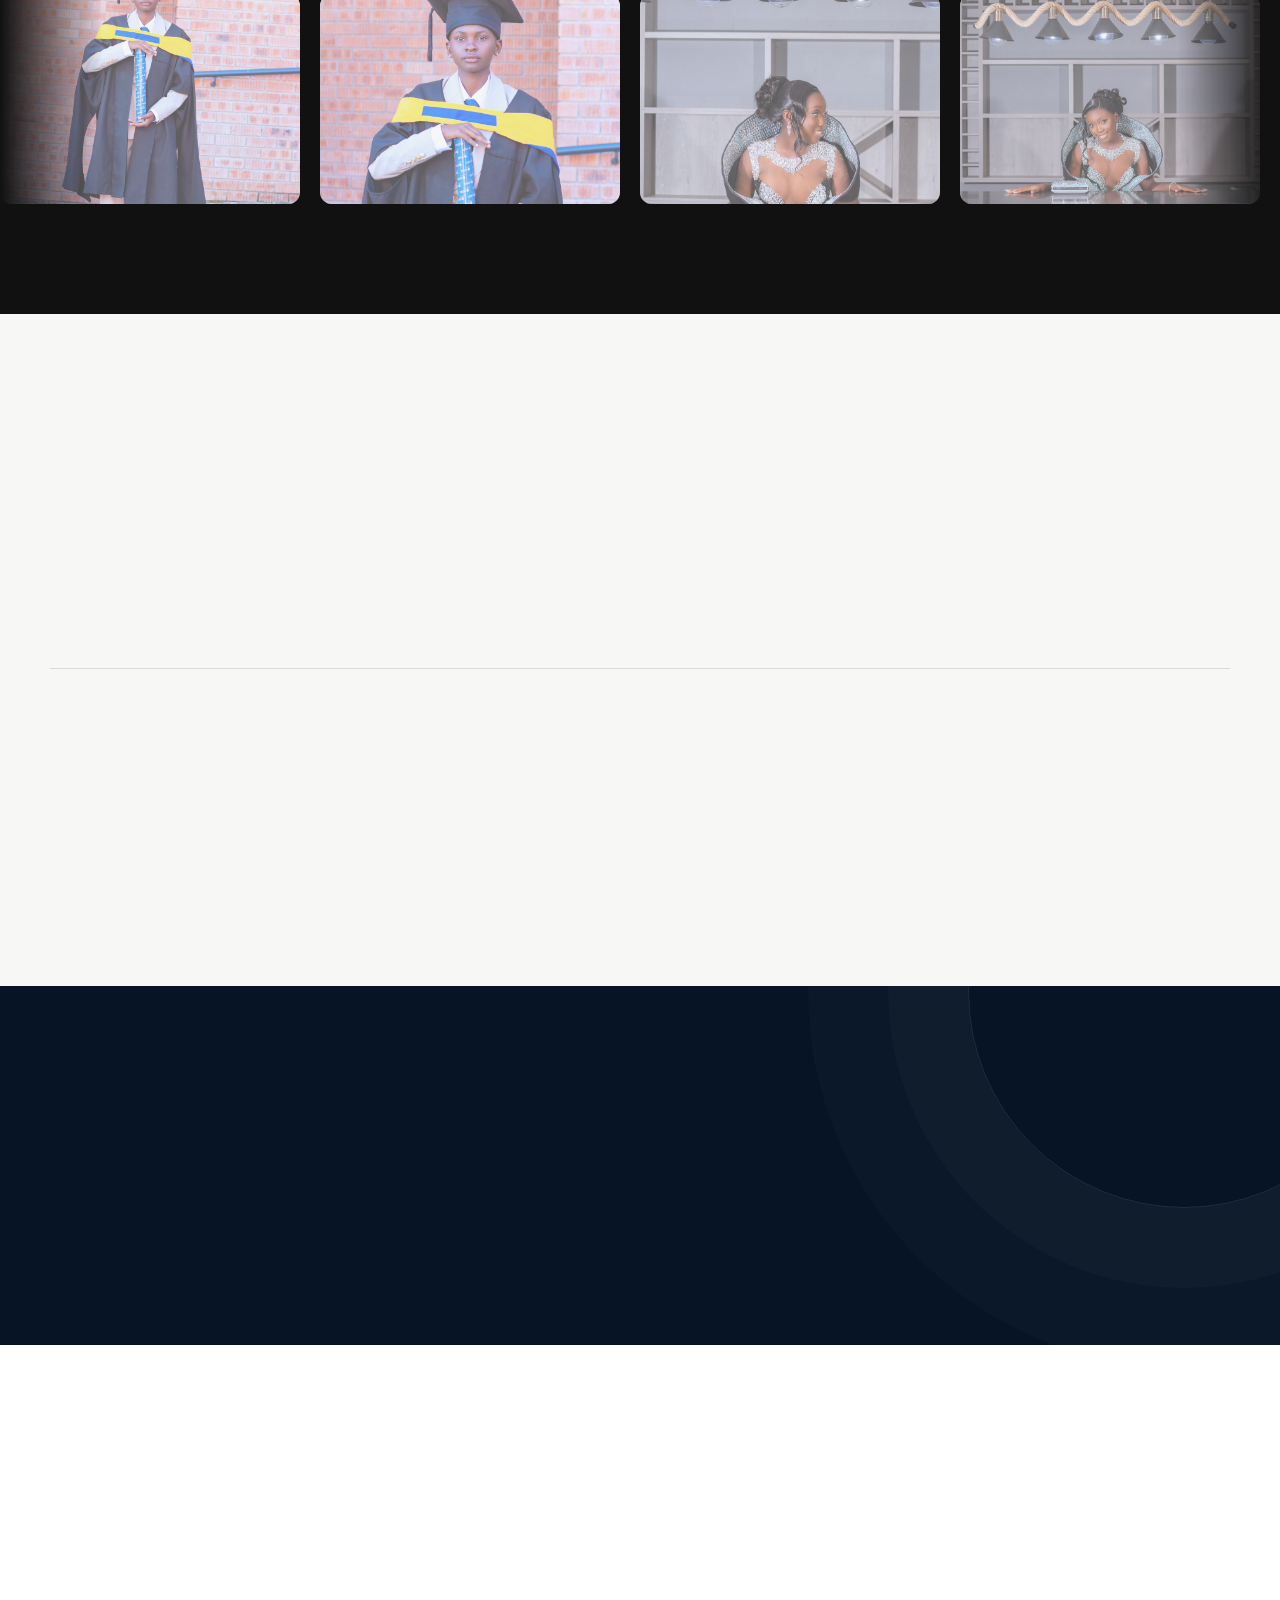
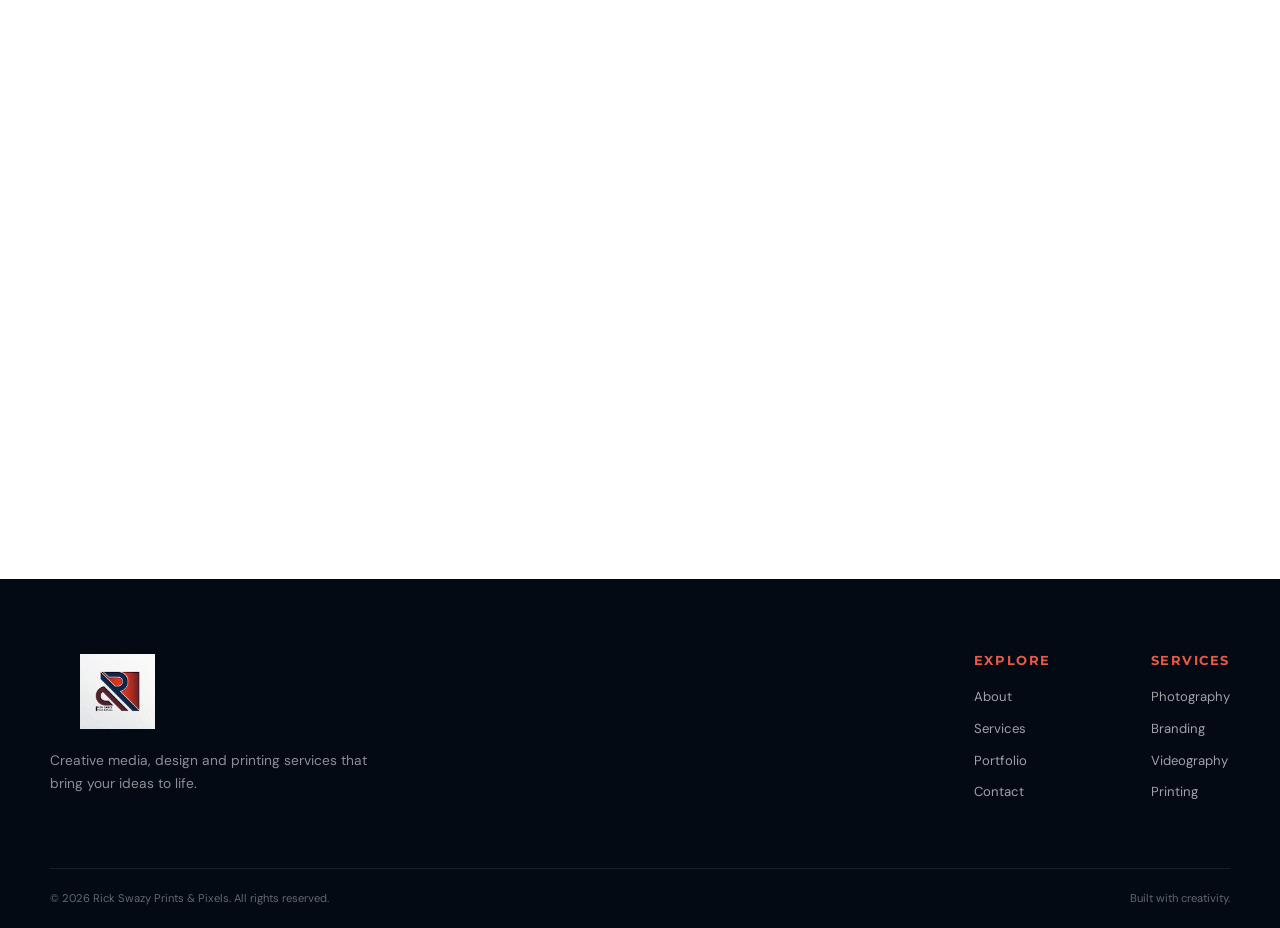
==== commit 7ac61765: "Improve homepage SEO" ====
--- a/index.html
+++ b/index.html
@@ -7,14 +7,68 @@
 
 
 <meta name="description"
-      content="Rick Swazy Prints & Pixels — photography, videography, branding, poster design and professional printing services.">
-
-<meta name="theme-color" content="#071426">
-
-<title>Rick Swazy Prints & Pixels | Creative Media & Printing</title>
+      content="Rick Swazy Prints & Pixels offers photography, videography, branding, poster design and professional printing services. Turn your ideas into creative visual experiences.">
+
+<meta name="keywords"
+      content="Rick Swazy Prints and Pixels, photography, videography, branding, graphic design, poster design, printing, creative media">
+
+<meta name="author"
+      content="Rick Swazy Prints & Pixels">
+
+<meta name="robots"
+      content="index, follow">
+
+<meta name="theme-color"
+      content="#071426">
+
+<title>
+    Rick Swazy Prints & Pixels | Photography, Branding, Printing & Videography
+</title>
+
+<!-- =================================================
+     OPEN GRAPH / SOCIAL SHARING
+================================================== -->
+
+<meta property="og:type"
+      content="website">
+
+<meta property="og:title"
+      content="Rick Swazy Prints & Pixels | Creative Media & Printing">
+
+<meta property="og:description"
+      content="Photography, videography, branding, poster design and professional printing services by Rick Swazy Prints & Pixels.">
+
+<meta property="og:image"
+      content="assets/images/hero.jpeg">
+
+<meta property="og:site_name"
+      content="Rick Swazy Prints & Pixels">
+
+<meta property="og:locale"
+      content="en_ZA">
+
+<!-- =================================================
+     TWITTER / X
+================================================== -->
+
+<meta name="twitter:card"
+      content="summary_large_image">
+
+<meta name="twitter:title"
+      content="Rick Swazy Prints & Pixels | Creative Media & Printing">
+
+<meta name="twitter:description"
+      content="Photography, videography, branding, poster design and professional printing services.">
+
+<meta name="twitter:image"
+      content="assets/images/hero.jpeg">
+
+
 
 <link rel="preconnect" href="https://fonts.googleapis.com">
 <link rel="preconnect" href="https://fonts.gstatic.com" crossorigin>
+<link rel="canonical"
+      href="https://rick-swazy-prints-and-pixels.vercel.app/">
 
 <link href="https://fonts.googleapis.com/css2?family=DM+Sans:wght@400;500;600;700&family=Montserrat:wght@500;600;700;800&display=swap"
       rel="stylesheet">
@@ -135,11 +189,9 @@
 
 
             <h1 class="reveal delay-1">
-
-                Your vision.<br>
-
-                <span>Our pixels.</span>
-
+    Creative media.<br>
+    <span>Made for your vision.</span>
+    
             </h1>
 
 
@@ -2058,7 +2110,7 @@
                             EMAIL
                         </small>
 
-                        <a href="rickswazys.graphics@gmail.com">
+                        <a href="mailto:rickswazys.graphics@gmail.com">
 
                             rickswazys.graphics@gmail.com
 
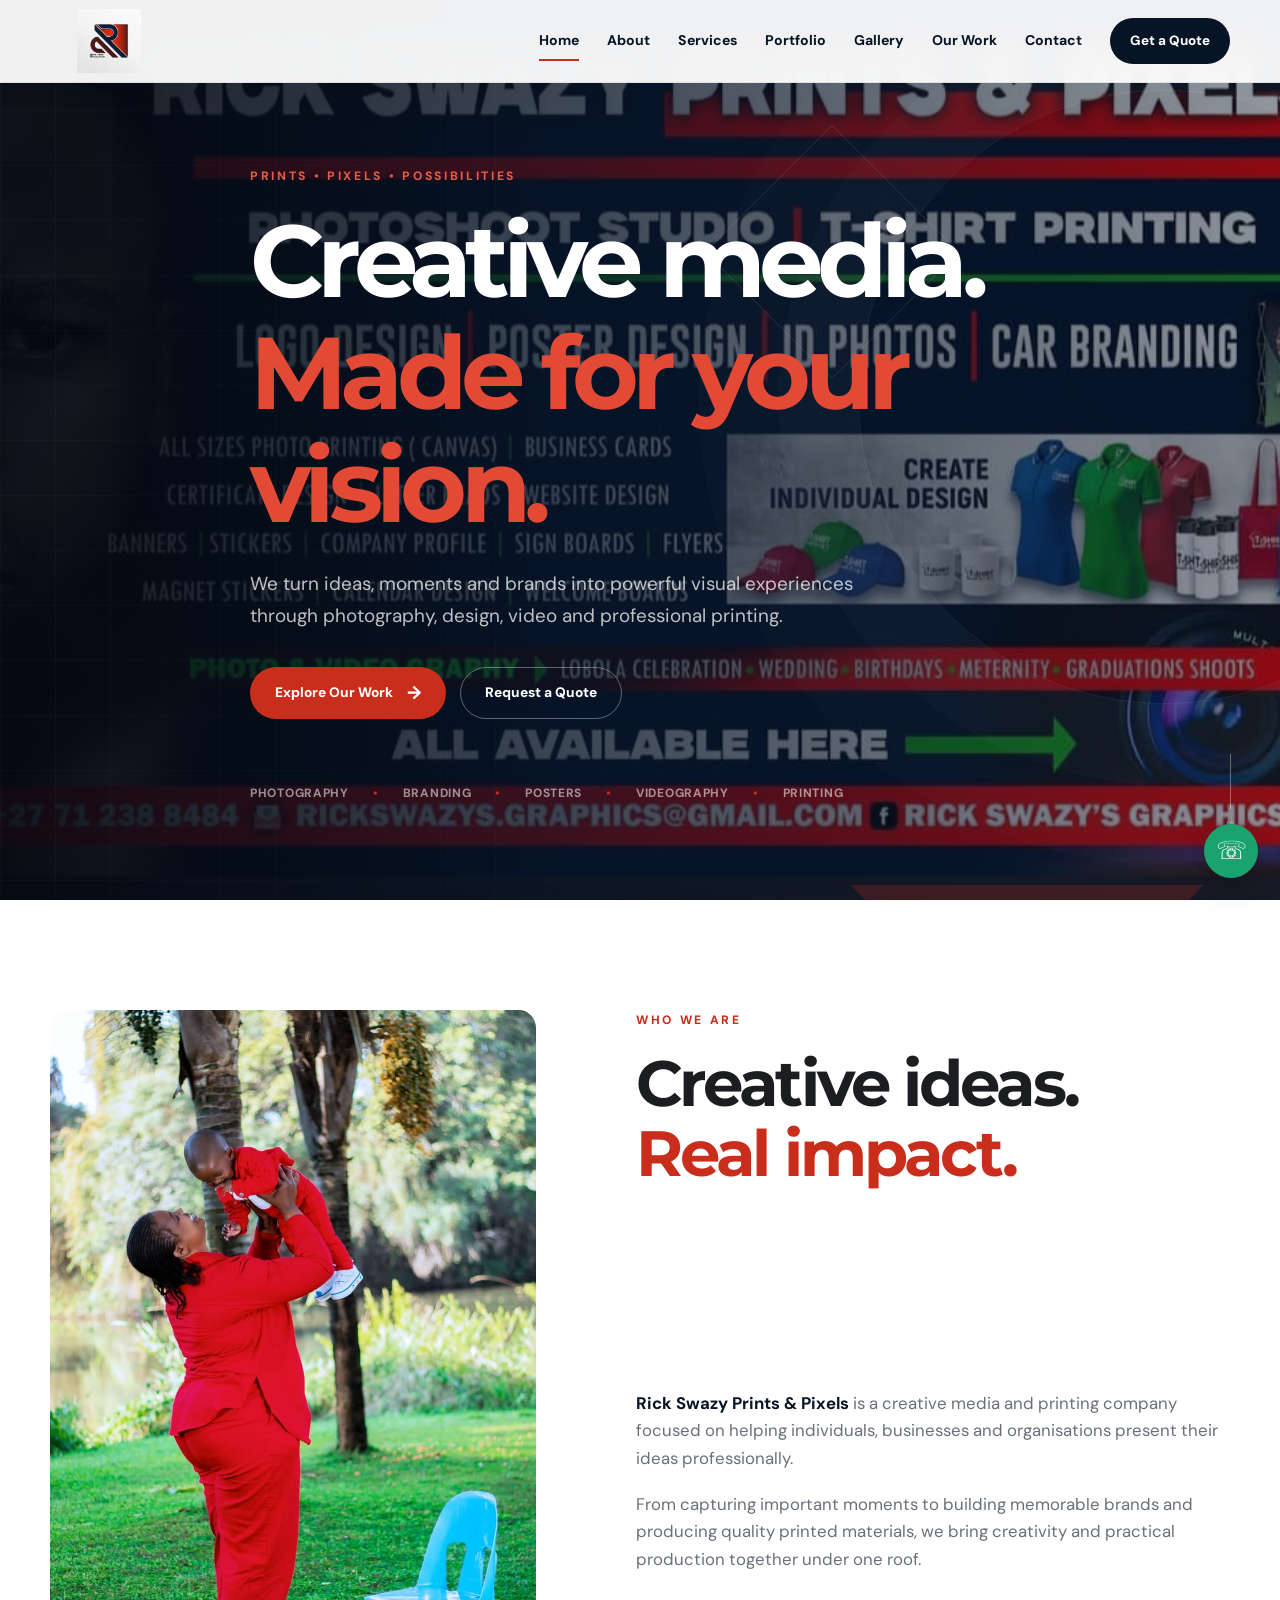
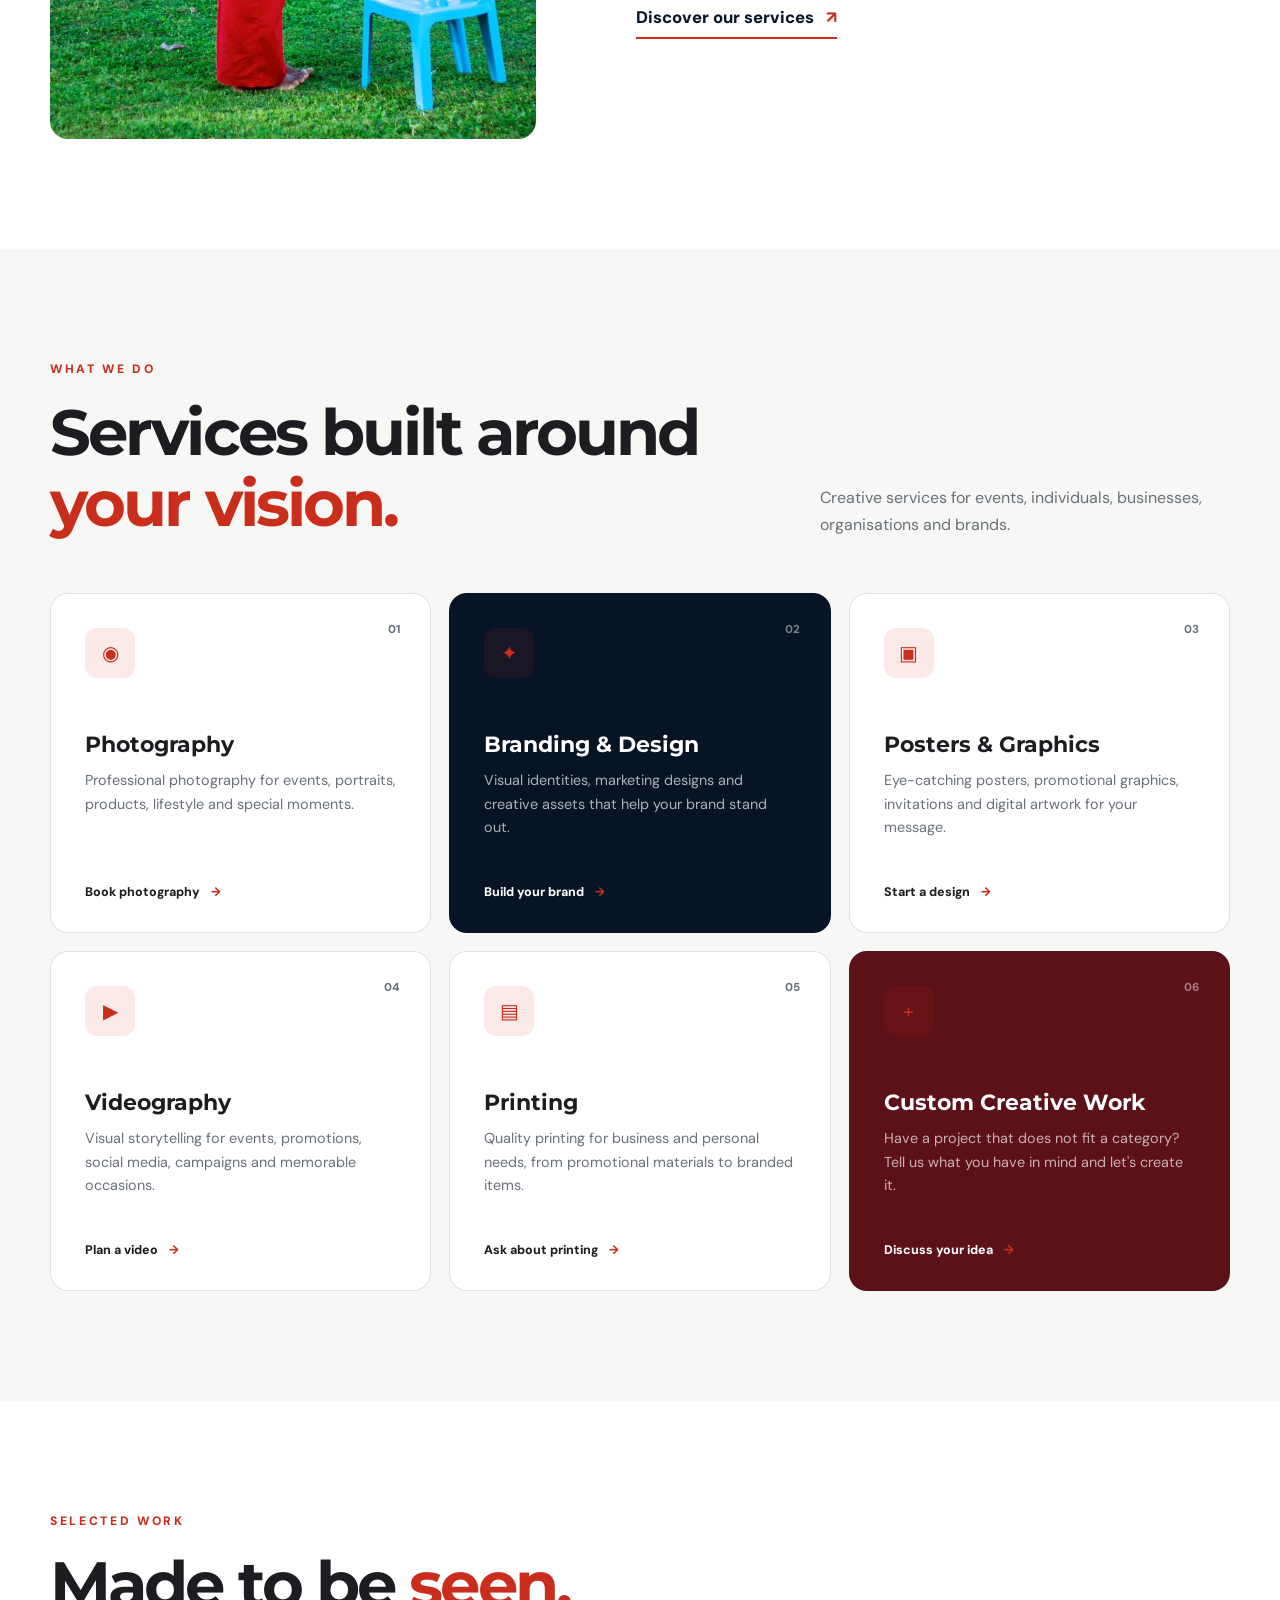
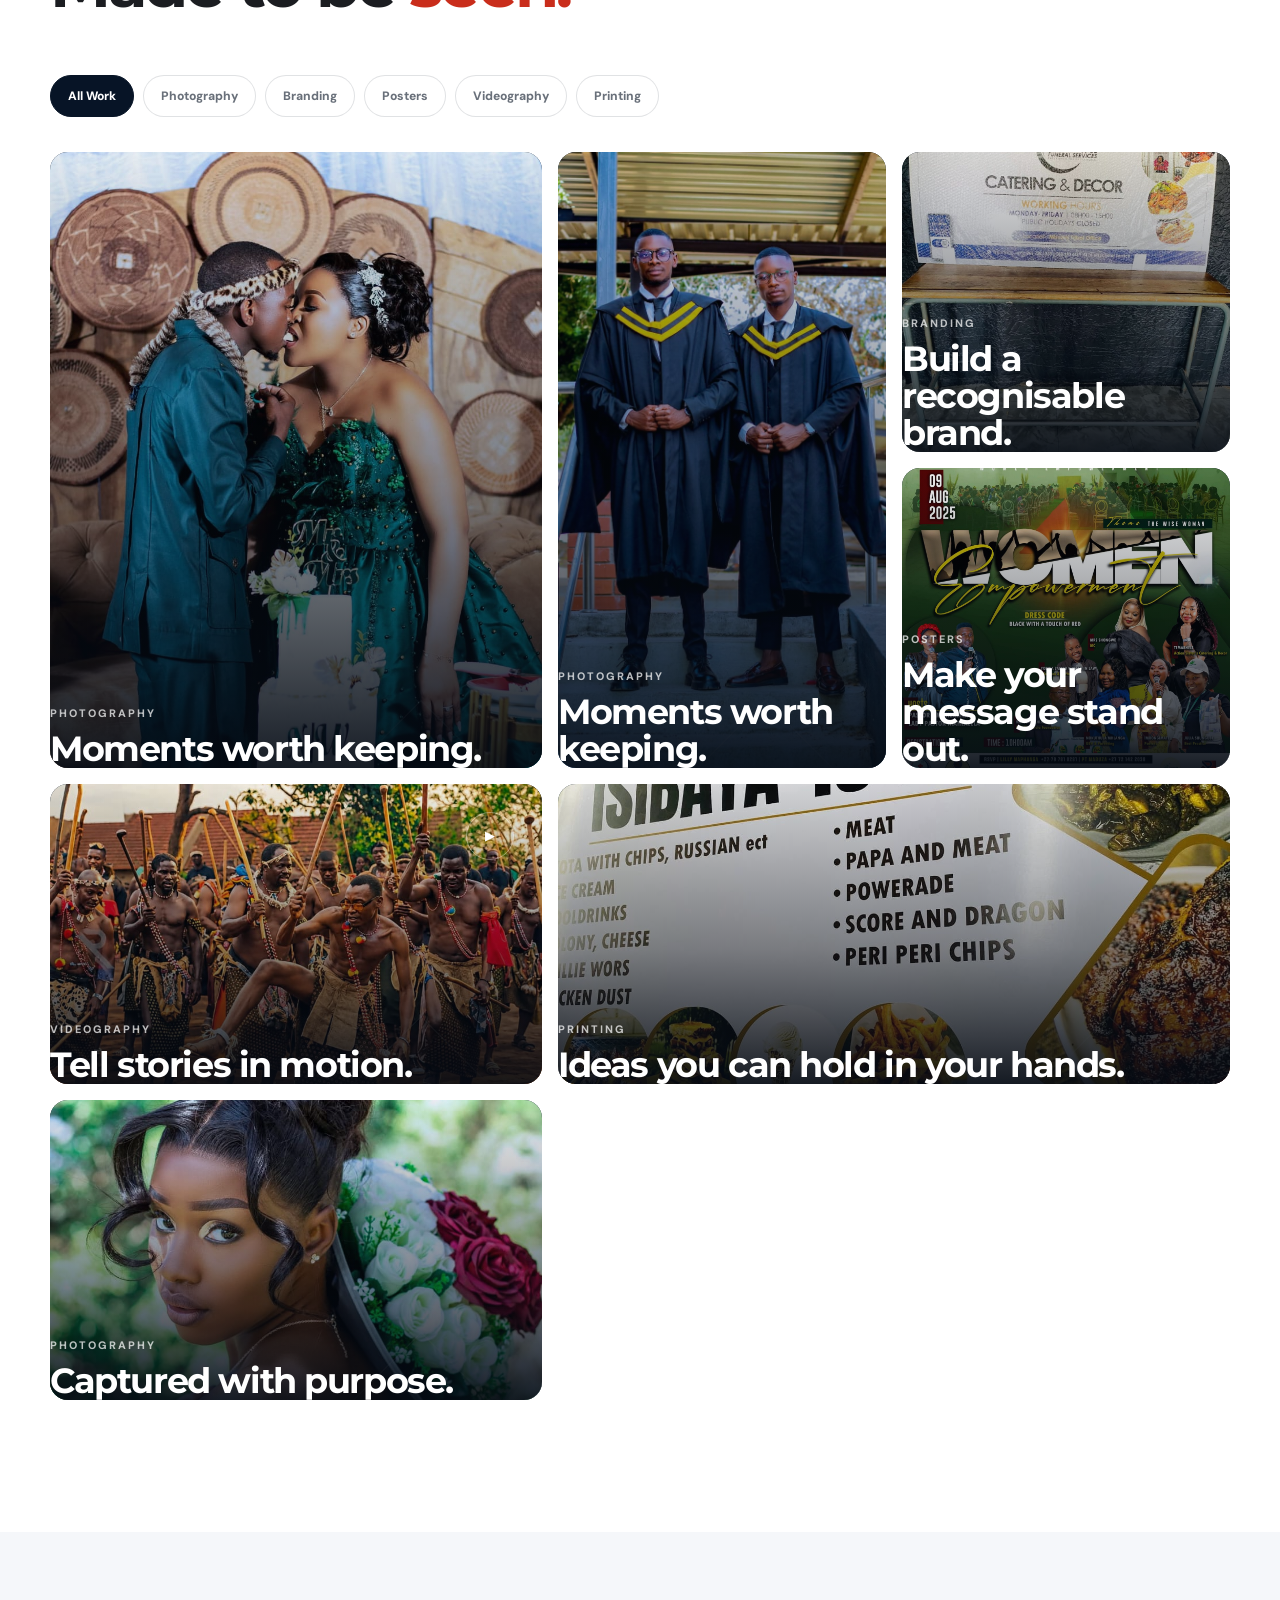
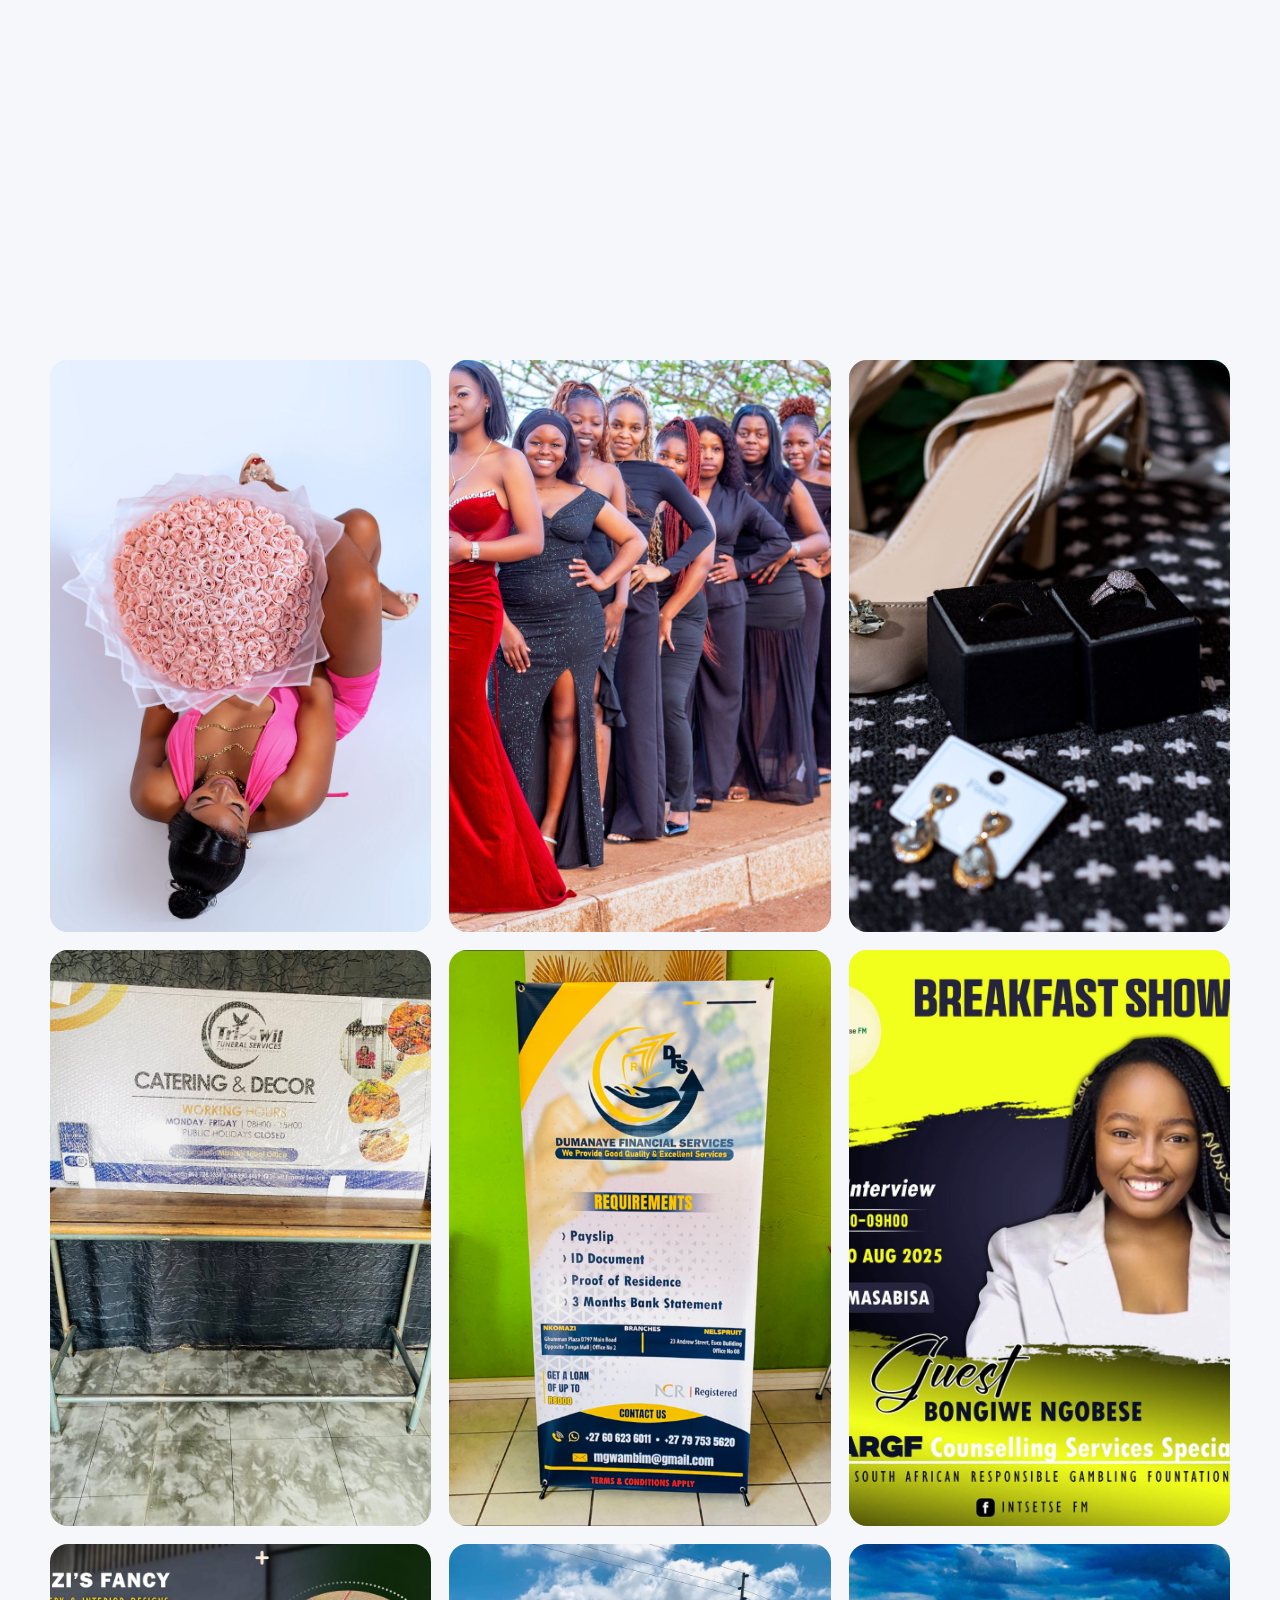
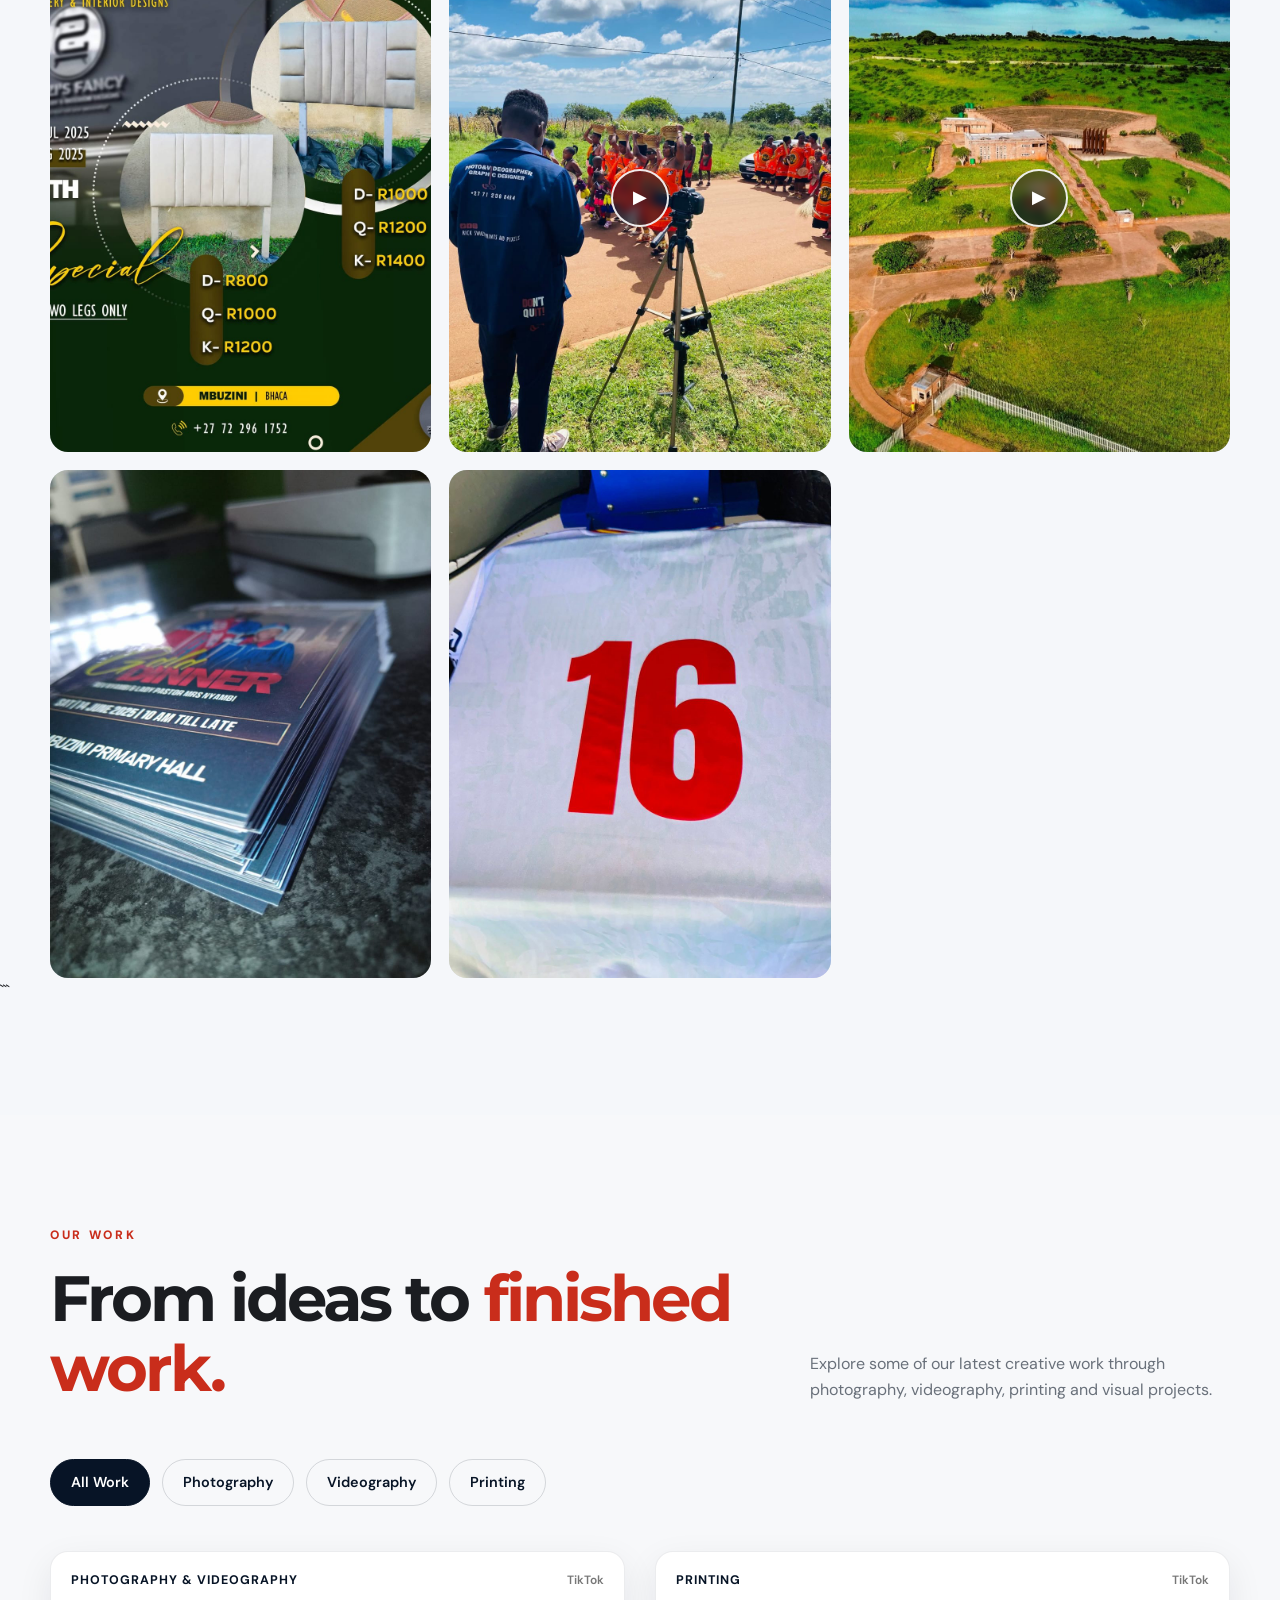
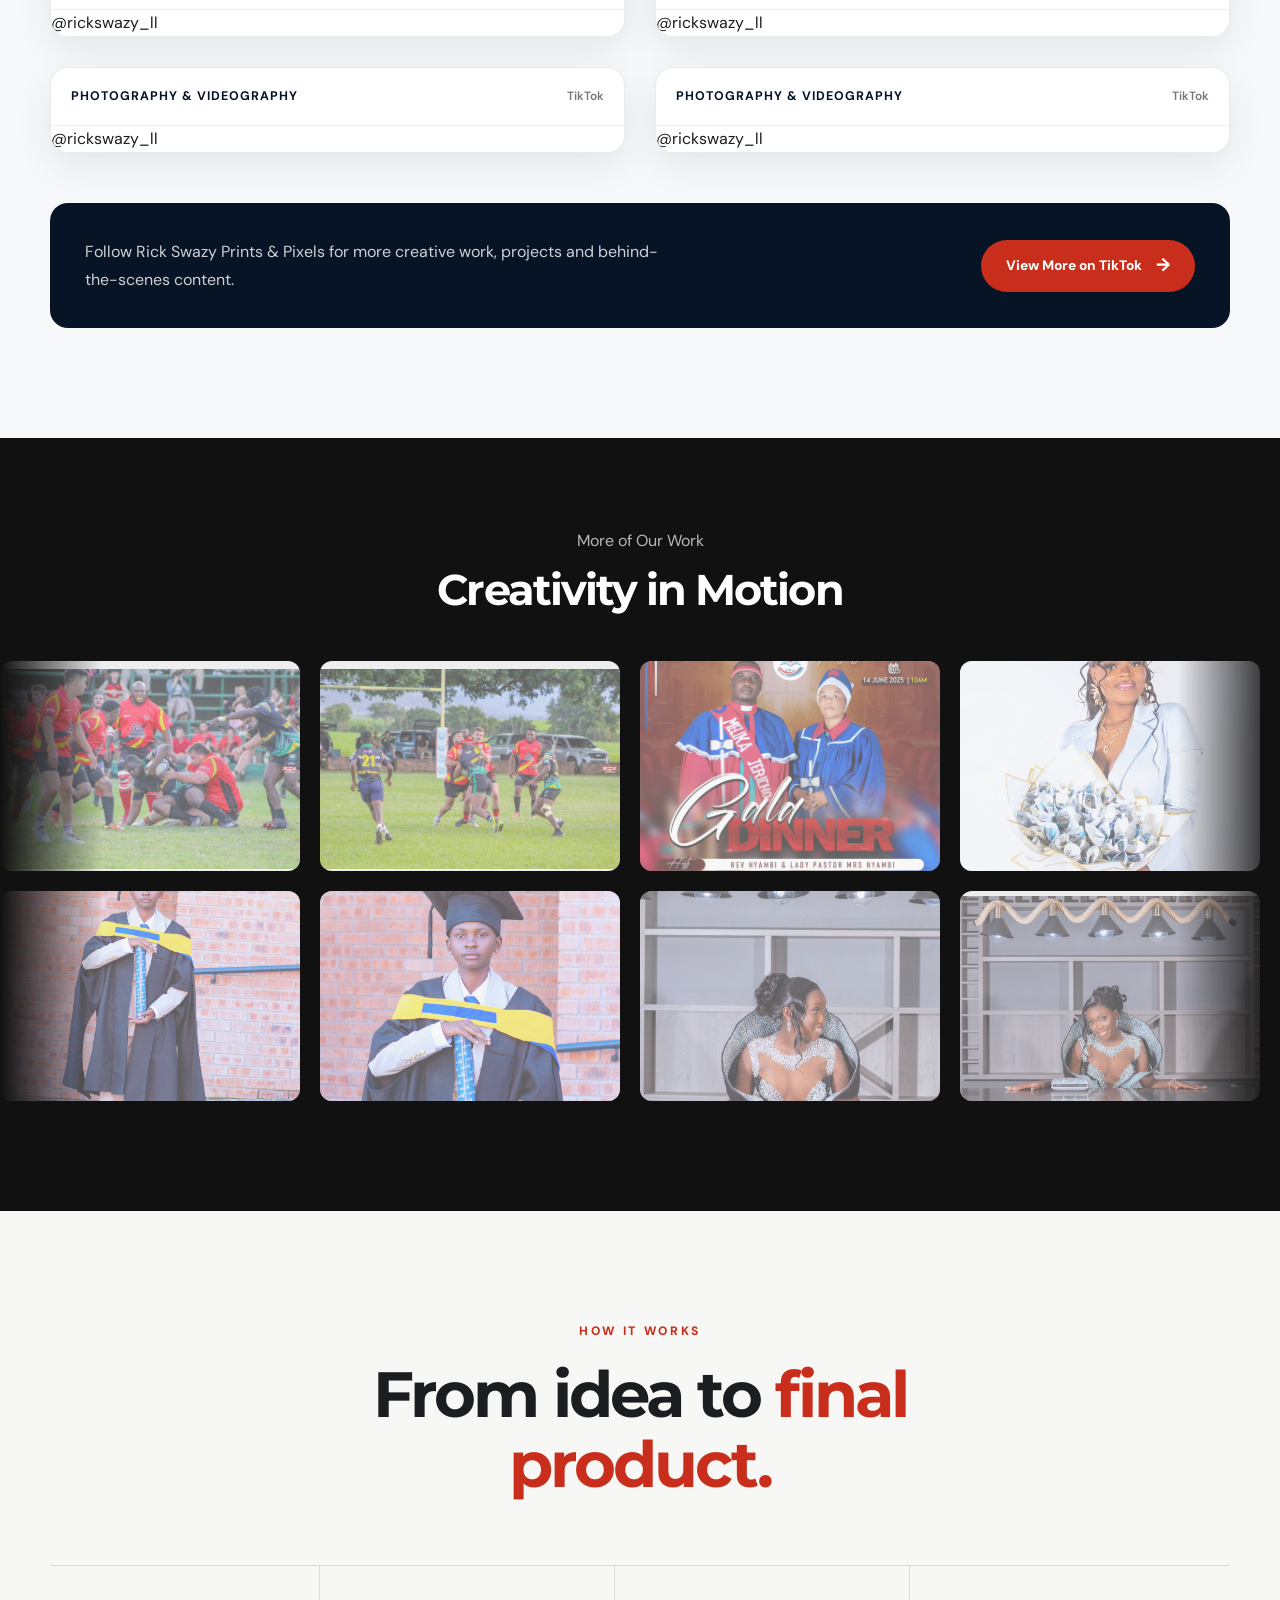
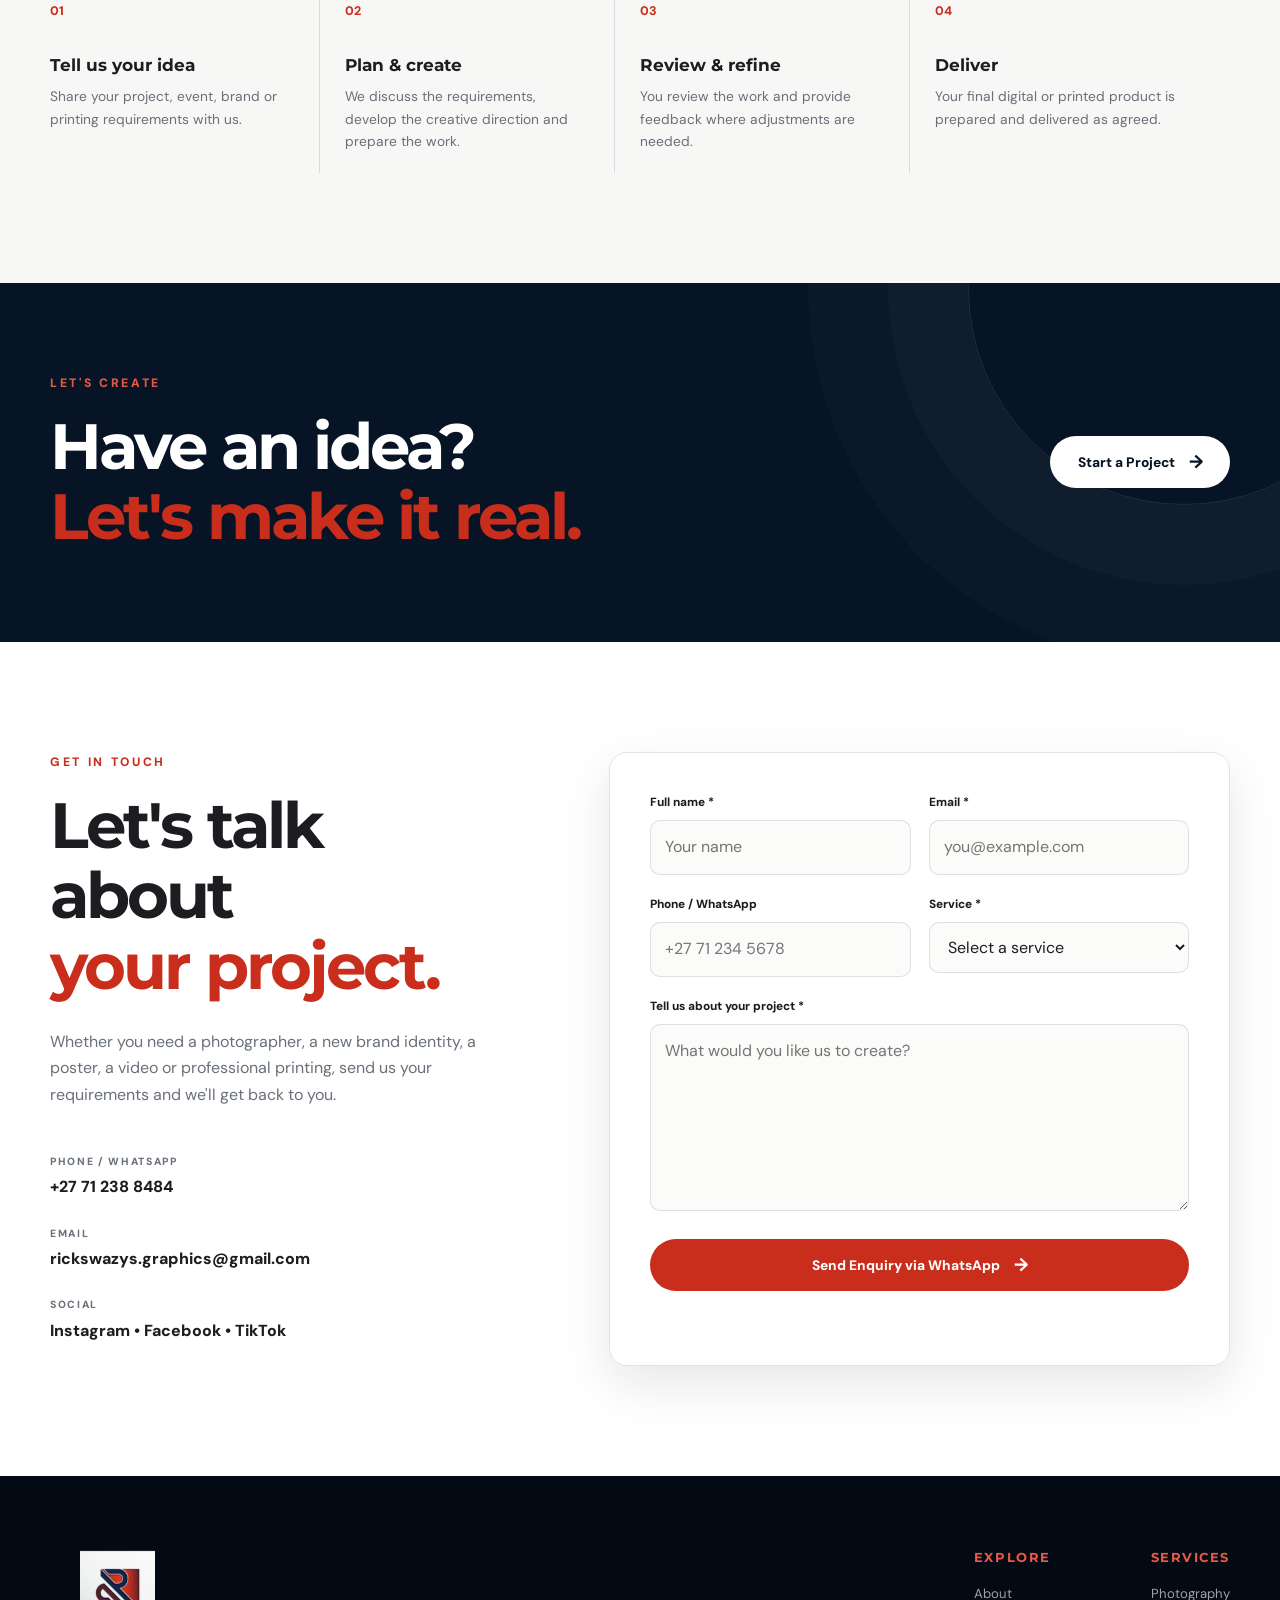
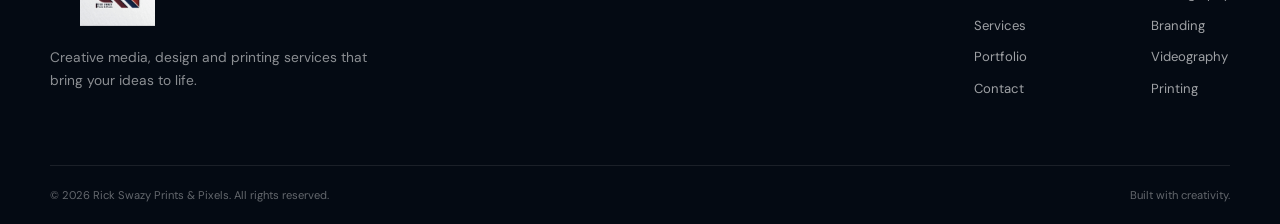
==== commit 7b633af0: "Add Our Work TikTok showcase" ====
--- a/index.html
+++ b/index.html
@@ -132,6 +132,10 @@
     Gallery
 </a>
 
+<a href="#our-work" class="nav-link">
+    Our Work
+</a>
+
 <a href="#contact" class="nav-link">
     Contact
 </a>
@@ -1051,7 +1055,7 @@
 <section class="gallery section-padding"
          id="gallery">
 
-```
+
 <div class="container">
 
     <div class="section-top reveal">
@@ -1688,6 +1692,294 @@
 
 
 </div>
+
+<!-- =====================================================
+     OUR WORK — TIKTOK SHOWCASE
+====================================================== -->
+
+<section class="our-work section-padding"
+         id="our-work">
+
+    <div class="container">
+
+        <div class="section-top reveal">
+
+            <div>
+
+                <p class="eyebrow">
+                    OUR WORK
+                </p>
+
+                <h2>
+                    From ideas to
+                    <span>finished work.</span>
+                </h2>
+
+            </div>
+
+            <p class="section-description">
+                Explore some of our latest creative work through
+                photography, videography, printing and visual projects.
+            </p>
+
+        </div>
+
+
+        <!-- WORK CATEGORIES -->
+
+        <div class="our-work-filters reveal">
+
+            <button class="work-filter active"
+                    type="button"
+                    data-work-filter="all">
+                All Work
+            </button>
+
+            <button class="work-filter"
+                    type="button"
+                    data-work-filter="photography">
+                Photography
+            </button>
+
+            <button class="work-filter"
+                    type="button"
+                    data-work-filter="videography">
+                Videography
+            </button>
+
+            <button class="work-filter"
+                    type="button"
+                    data-work-filter="printing">
+                Printing
+            </button>
+
+        </div>
+
+
+        <!-- TIKTOK VIDEOS -->
+
+        <div class="tiktok-grid">
+
+
+            <!-- VIDEO 1
+                 Photography + Videography
+            -->
+
+            <article class="tiktok-card reveal"
+                     data-work-category="photography videography">
+
+                <div class="tiktok-card-header">
+
+                    <span class="tiktok-category">
+                        Photography & Videography
+                    </span>
+
+                    <span class="tiktok-platform">
+                        TikTok
+                    </span>
+
+                </div>
+
+
+                <div class="tiktok-video">
+
+                    <blockquote
+                        class="tiktok-embed"
+                        cite="https://www.tiktok.com/@rickswazy_ll/video/7629262287500610837"
+                        data-video-id="7629262287500610837">
+
+                        <section>
+
+                            <a target="_blank"
+                               rel="noopener noreferrer"
+                               href="https://www.tiktok.com/@rickswazy_ll">
+
+                                @rickswazy_ll
+
+                            </a>
+
+                        </section>
+
+                    </blockquote>
+
+                </div>
+
+            </article>
+
+
+            <!-- VIDEO 2
+                 Printing
+            -->
+
+            <article class="tiktok-card reveal delay-1"
+                     data-work-category="printing">
+
+                <div class="tiktok-card-header">
+
+                    <span class="tiktok-category">
+                        Printing
+                    </span>
+
+                    <span class="tiktok-platform">
+                        TikTok
+                    </span>
+
+                </div>
+
+
+                <div class="tiktok-video">
+
+                    <blockquote
+                        class="tiktok-embed"
+                        cite="https://www.tiktok.com/@rickswazy_ll/video/7618611377128656149"
+                        data-video-id="7618611377128656149">
+
+                        <section>
+
+                            <a target="_blank"
+                               rel="noopener noreferrer"
+                               href="https://www.tiktok.com/@rickswazy_ll">
+
+                                @rickswazy_ll
+
+                            </a>
+
+                        </section>
+
+                    </blockquote>
+
+                </div>
+
+            </article>
+
+
+            <!-- VIDEO 3
+                 Photography + Videography
+            -->
+
+            <article class="tiktok-card reveal delay-2"
+                     data-work-category="photography videography">
+
+                <div class="tiktok-card-header">
+
+                    <span class="tiktok-category">
+                        Photography & Videography
+                    </span>
+
+                    <span class="tiktok-platform">
+                        TikTok
+                    </span>
+
+                </div>
+
+
+                <div class="tiktok-video">
+
+                    <blockquote
+                        class="tiktok-embed"
+                        cite="https://www.tiktok.com/@rickswazy_ll/video/7601842603939712277"
+                        data-video-id="7601842603939712277">
+
+                        <section>
+
+                            <a target="_blank"
+                               rel="noopener noreferrer"
+                               href="https://www.tiktok.com/@rickswazy_ll">
+
+                                @rickswazy_ll
+
+                            </a>
+
+                        </section>
+
+                    </blockquote>
+
+                </div>
+
+            </article>
+
+
+            <!-- VIDEO 4
+                 Photography + Videography
+            -->
+
+            <article class="tiktok-card reveal delay-3"
+                     data-work-category="photography videography">
+
+                <div class="tiktok-card-header">
+
+                    <span class="tiktok-category">
+                        Photography & Videography
+                    </span>
+
+                    <span class="tiktok-platform">
+                        TikTok
+                    </span>
+
+                </div>
+
+
+                <div class="tiktok-video">
+
+                    <blockquote
+                        class="tiktok-embed"
+                        cite="https://www.tiktok.com/@rickswazy_ll/video/7589551873644858644"
+                        data-video-id="7589551873644858644">
+
+                        <section>
+
+                            <a target="_blank"
+                               rel="noopener noreferrer"
+                               href="https://www.tiktok.com/@rickswazy_ll">
+
+                                @rickswazy_ll
+
+                            </a>
+
+                        </section>
+
+                    </blockquote>
+
+                </div>
+
+            </article>
+
+        </div>
+
+
+        <!-- TIKTOK CTA -->
+
+        <div class="our-work-cta reveal">
+
+            <p>
+                Follow Rick Swazy Prints & Pixels for more creative work,
+                projects and behind-the-scenes content.
+            </p>
+
+            <a href="https://www.tiktok.com/@rickswazy_ll"
+               class="btn btn-primary"
+               target="_blank"
+               rel="noopener noreferrer">
+
+                View More on TikTok
+
+                <span>→</span>
+
+            </a>
+
+        </div>
+
+    </div>
+
+</section>
+
+
+<!-- =====================================================
+     TIKTOK EMBED SCRIPT
+====================================================== -->
+
+<script async
+        src="https://www.tiktok.com/embed.js"></script>
 
 <!-- =========================
      INFINITE PHOTO SLIDESHOW
--- a/css/style.css
+++ b/css/style.css
@@ -1795,3 +1795,132 @@
     transform: scale(1.05);
 }
 
+/* =====================================================
+   OUR WORK — TIKTOK SHOWCASE
+===================================================== */
+
+.our-work {
+    background: var(--bg-light, #f7f8fa);
+}
+
+.our-work-filters {
+    display: flex;
+    flex-wrap: wrap;
+    gap: 12px;
+    margin: 35px 0 45px;
+}
+
+.work-filter {
+    border: 1px solid rgba(7, 20, 38, 0.15);
+    background: transparent;
+    color: #071426;
+    padding: 11px 20px;
+    border-radius: 999px;
+    font-family: inherit;
+    font-size: 0.9rem;
+    font-weight: 600;
+    cursor: pointer;
+    transition: all 0.3s ease;
+}
+
+.work-filter:hover,
+.work-filter.active {
+    background: #071426;
+    color: #ffffff;
+    border-color: #071426;
+}
+
+
+/* TIKTOK GRID */
+
+.tiktok-grid {
+    display: grid;
+    grid-template-columns: repeat(2, minmax(0, 1fr));
+    gap: 30px;
+    align-items: start;
+}
+
+
+/* VIDEO CARD */
+
+.tiktok-card {
+    background: #ffffff;
+    border: 1px solid rgba(7, 20, 38, 0.08);
+    border-radius: 18px;
+    overflow: hidden;
+    box-shadow: 0 12px 35px rgba(7, 20, 38, 0.08);
+    transition:
+        transform 0.3s ease,
+        box-shadow 0.3s ease;
+}
+
+.tiktok-card:hover {
+    transform: translateY(-5px);
+    box-shadow: 0 18px 45px rgba(7, 20, 38, 0.13);
+}
+
+
+/* CARD HEADER */
+
+.tiktok-card-header {
+    display: flex;
+    align-items: center;
+    justify-content: space-between;
+    gap: 15px;
+    padding: 18px 20px;
+    border-bottom: 1px solid rgba(7, 20, 38, 0.08);
+}
+
+.tiktok-category {
+    font-size: 0.78rem;
+    font-weight: 700;
+    letter-spacing: 0.08em;
+    text-transform: uppercase;
+    color: #071426;
+}
+
+.tiktok-platform {
+    font-size: 0.75rem;
+    font-weight: 600;
+    color: #777;
+}
+
+
+/* TIKTOK EMBED */
+
+.tiktok-video {
+    width: 100%;
+    background: #ffffff;
+    overflow: hidden;
+}
+
+.tiktok-video .tiktok-embed {
+    margin: 0 auto !important;
+    width: 100% !important;
+}
+
+
+/* CTA */
+
+.our-work-cta {
+    margin-top: 50px;
+    padding: 35px;
+    background: #071426;
+    border-radius: 18px;
+    display: flex;
+    align-items: center;
+    justify-content: space-between;
+    gap: 30px;
+}
+
+.our-work-cta p {
+    margin: 0;
+    max-width: 600px;
+    color: rgba(255, 255, 255, 0.8);
+    line-height: 1.7;
+}
+
+.our-work-cta .btn {
+    flex-shrink: 0;
+}
+
--- a/css/responsive.css
+++ b/css/responsive.css
@@ -594,4 +594,65 @@
         height: 145px;
     }
 
+}
+
+/* =====================================================
+   OUR WORK — RESPONSIVE
+===================================================== */
+
+@media (max-width: 900px) {
+
+    .tiktok-grid {
+        grid-template-columns: 1fr;
+    }
+
+    .our-work-cta {
+        flex-direction: column;
+        align-items: flex-start;
+    }
+
+}
+
+
+@media (max-width: 600px) {
+
+    .our-work-filters {
+        gap: 8px;
+        margin-bottom: 30px;
+    }
+
+    .work-filter {
+        padding: 9px 15px;
+        font-size: 0.8rem;
+    }
+
+    .tiktok-card-header {
+        padding: 15px;
+    }
+
+    .tiktok-category {
+        font-size: 0.7rem;
+    }
+
+    .our-work-cta {
+        padding: 25px 20px;
+    }
+
+}
+
+@media (max-width: 768px) {
+
+    .tiktok-grid {
+        grid-template-columns: 1fr;
+        justify-items: center;
+    }
+
+    .tiktok-card {
+        width: 100%;
+        max-width: 380px;
+    }
+
+    .tiktok-video {
+        max-width: 340px;
+    }
 }
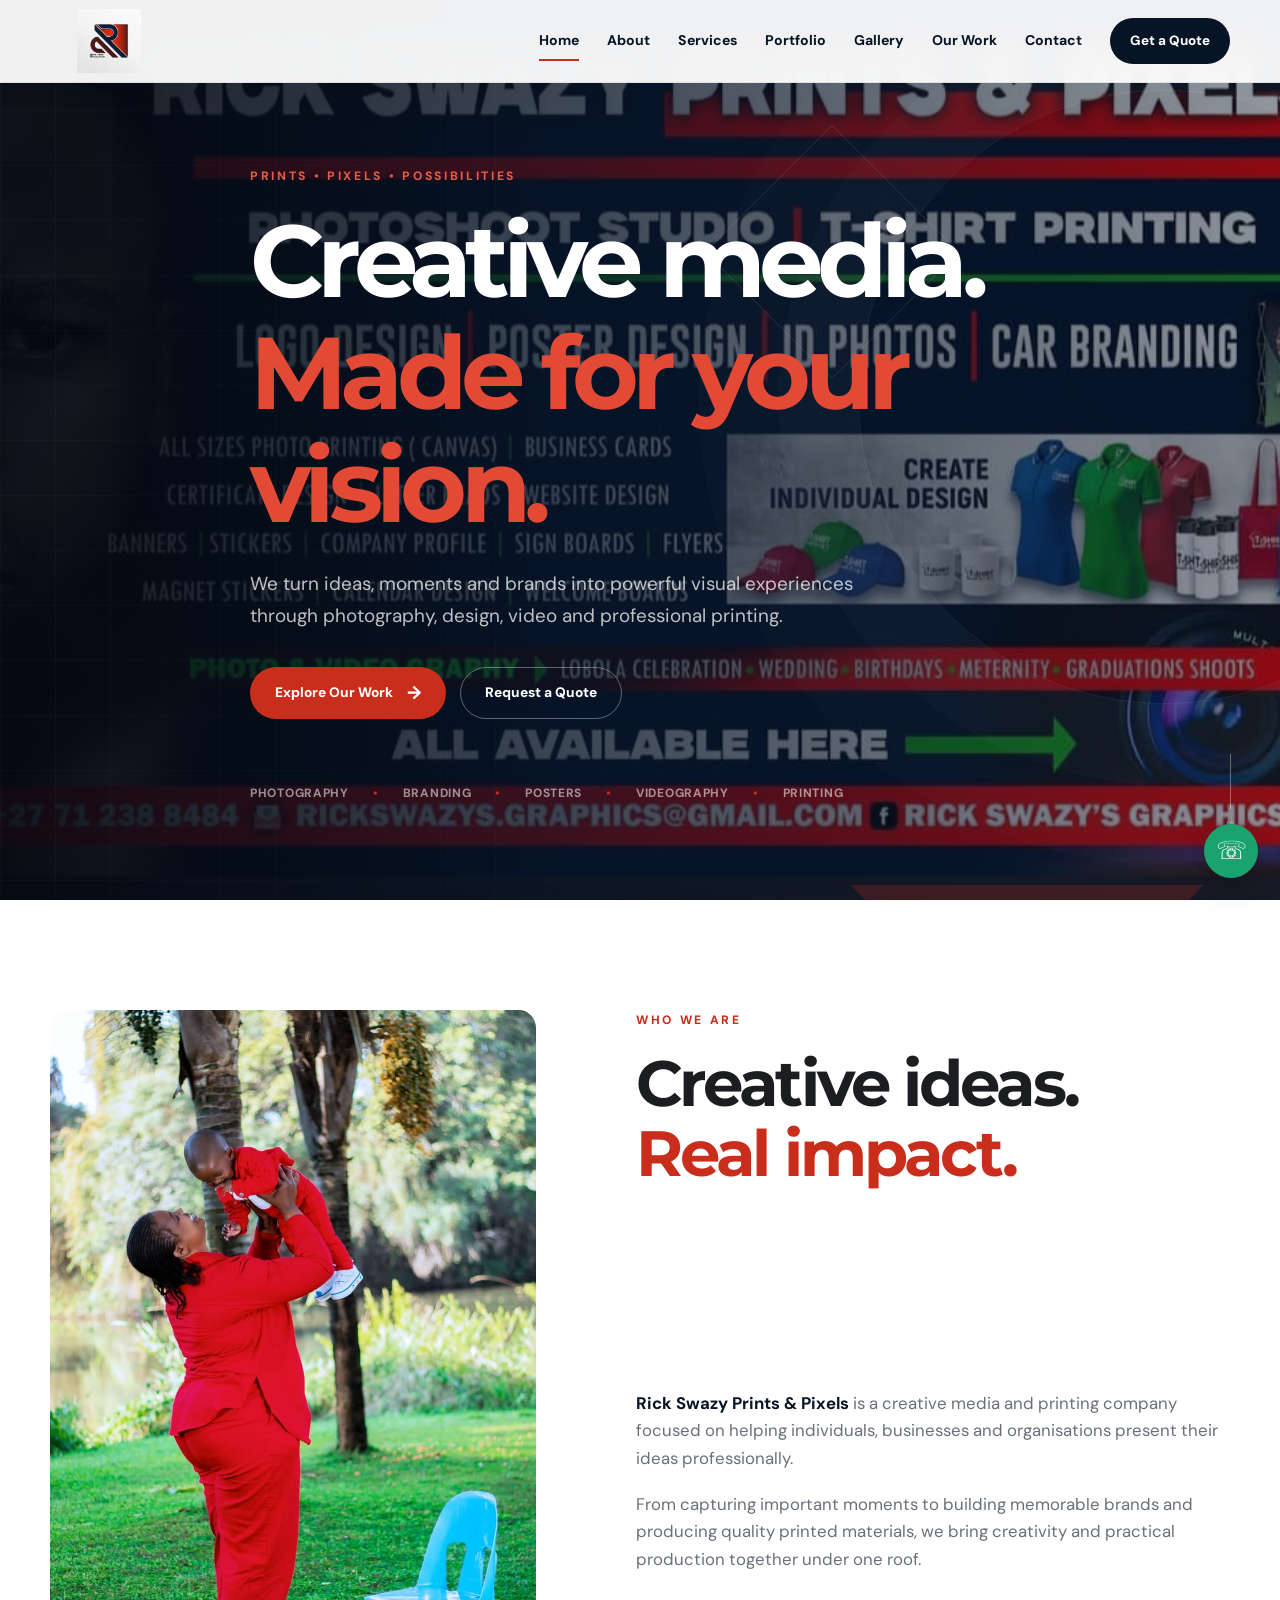
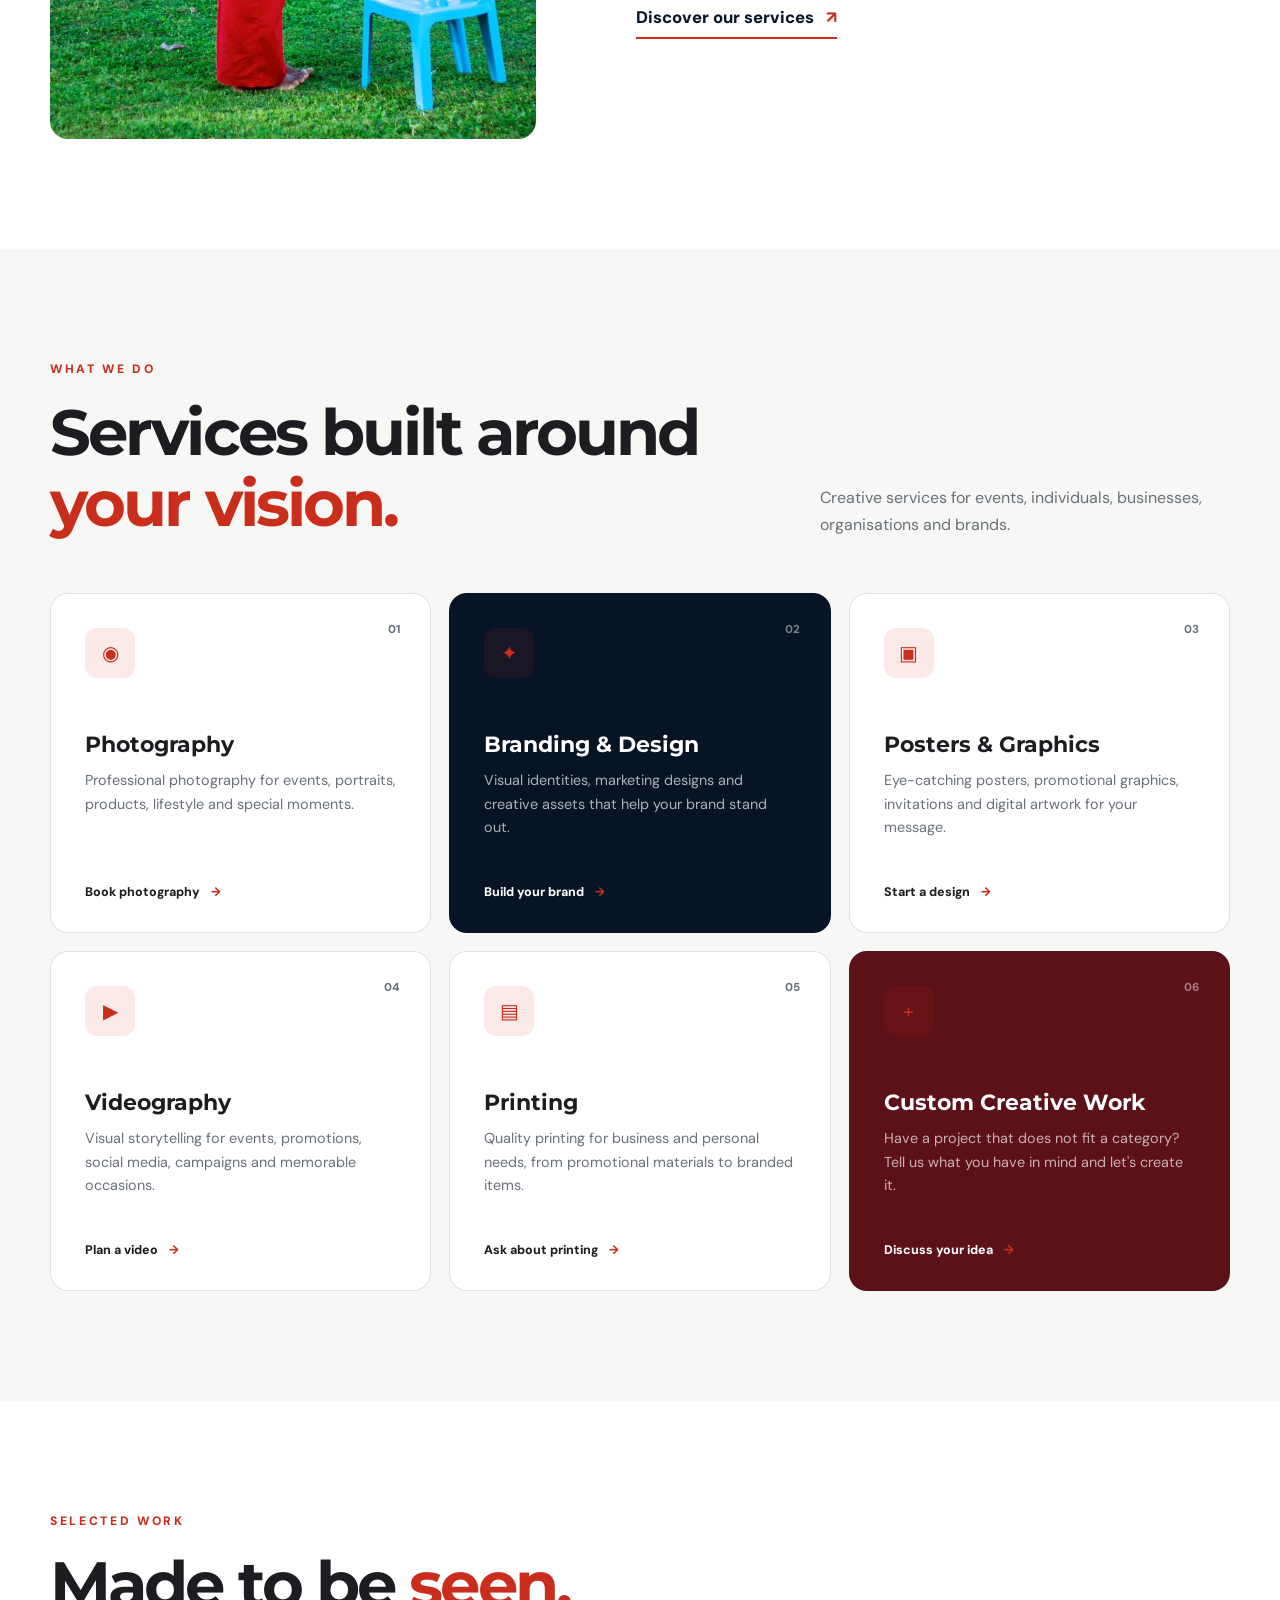
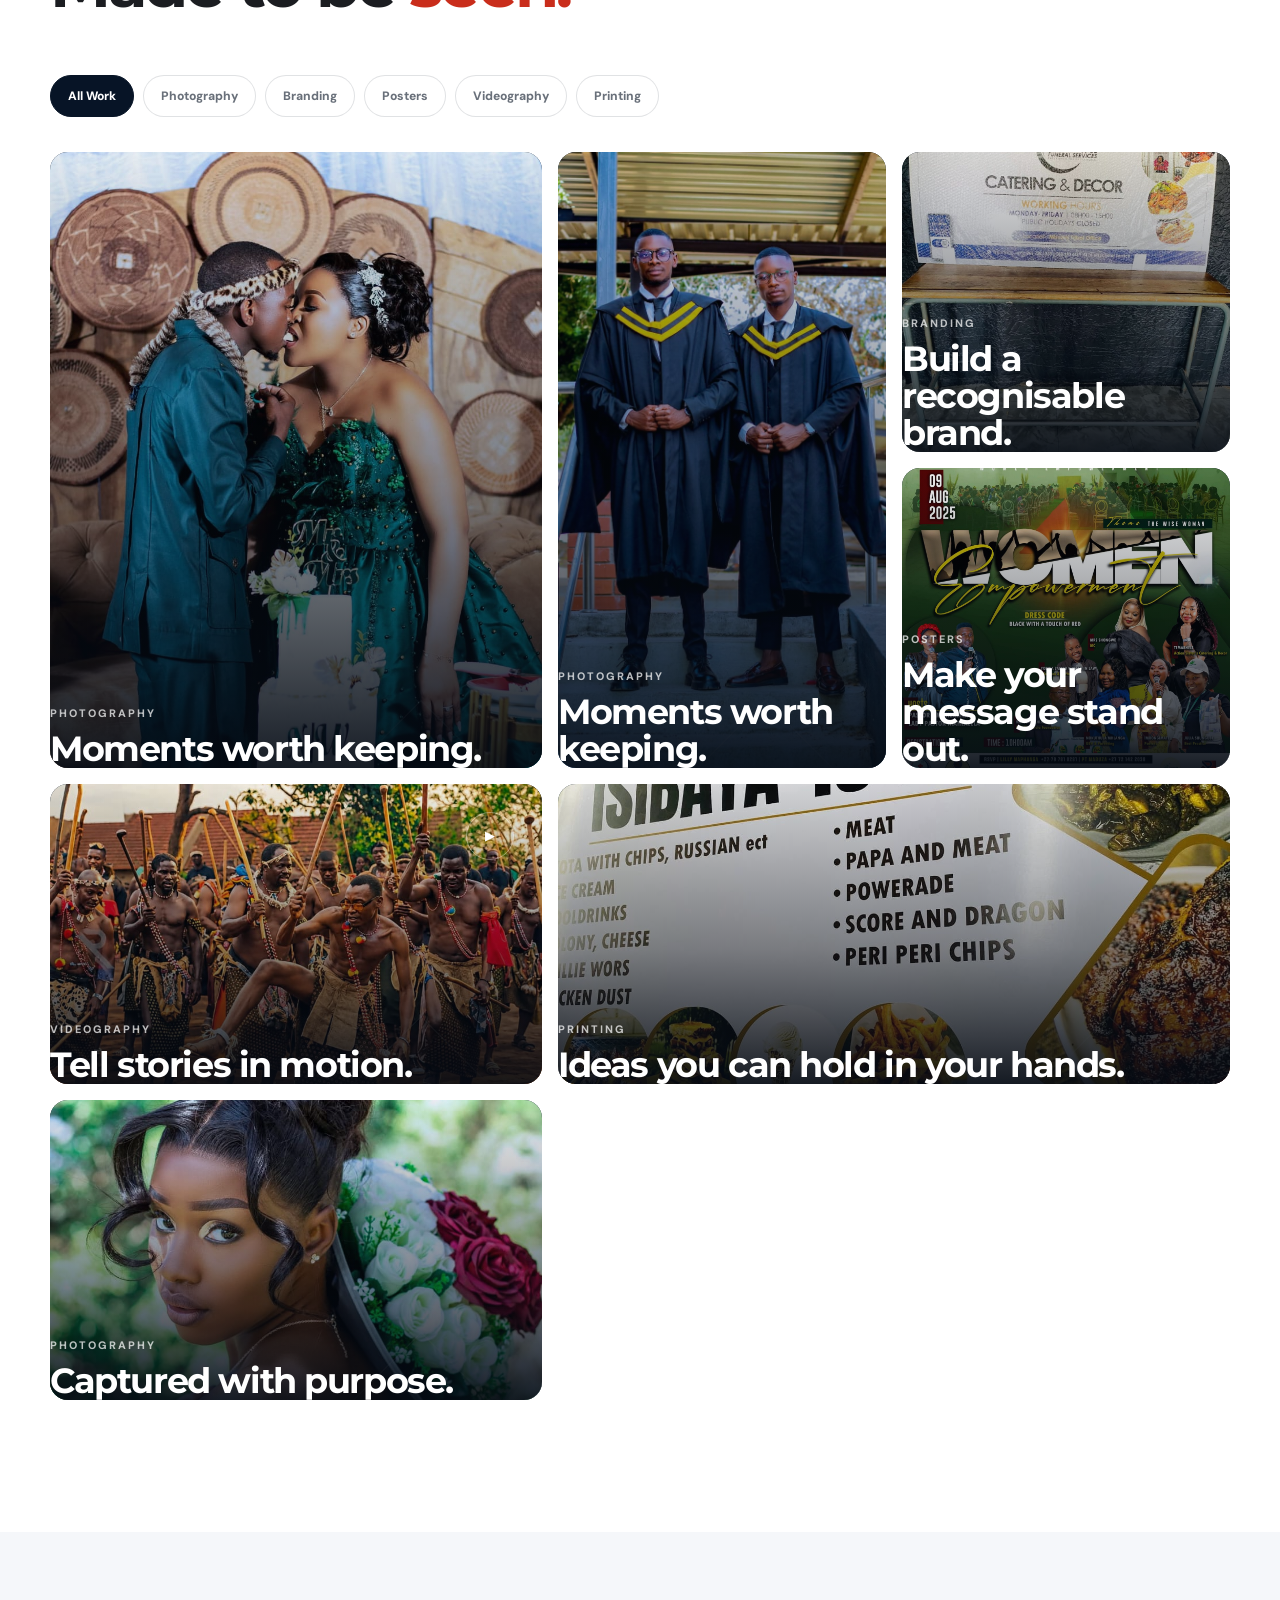
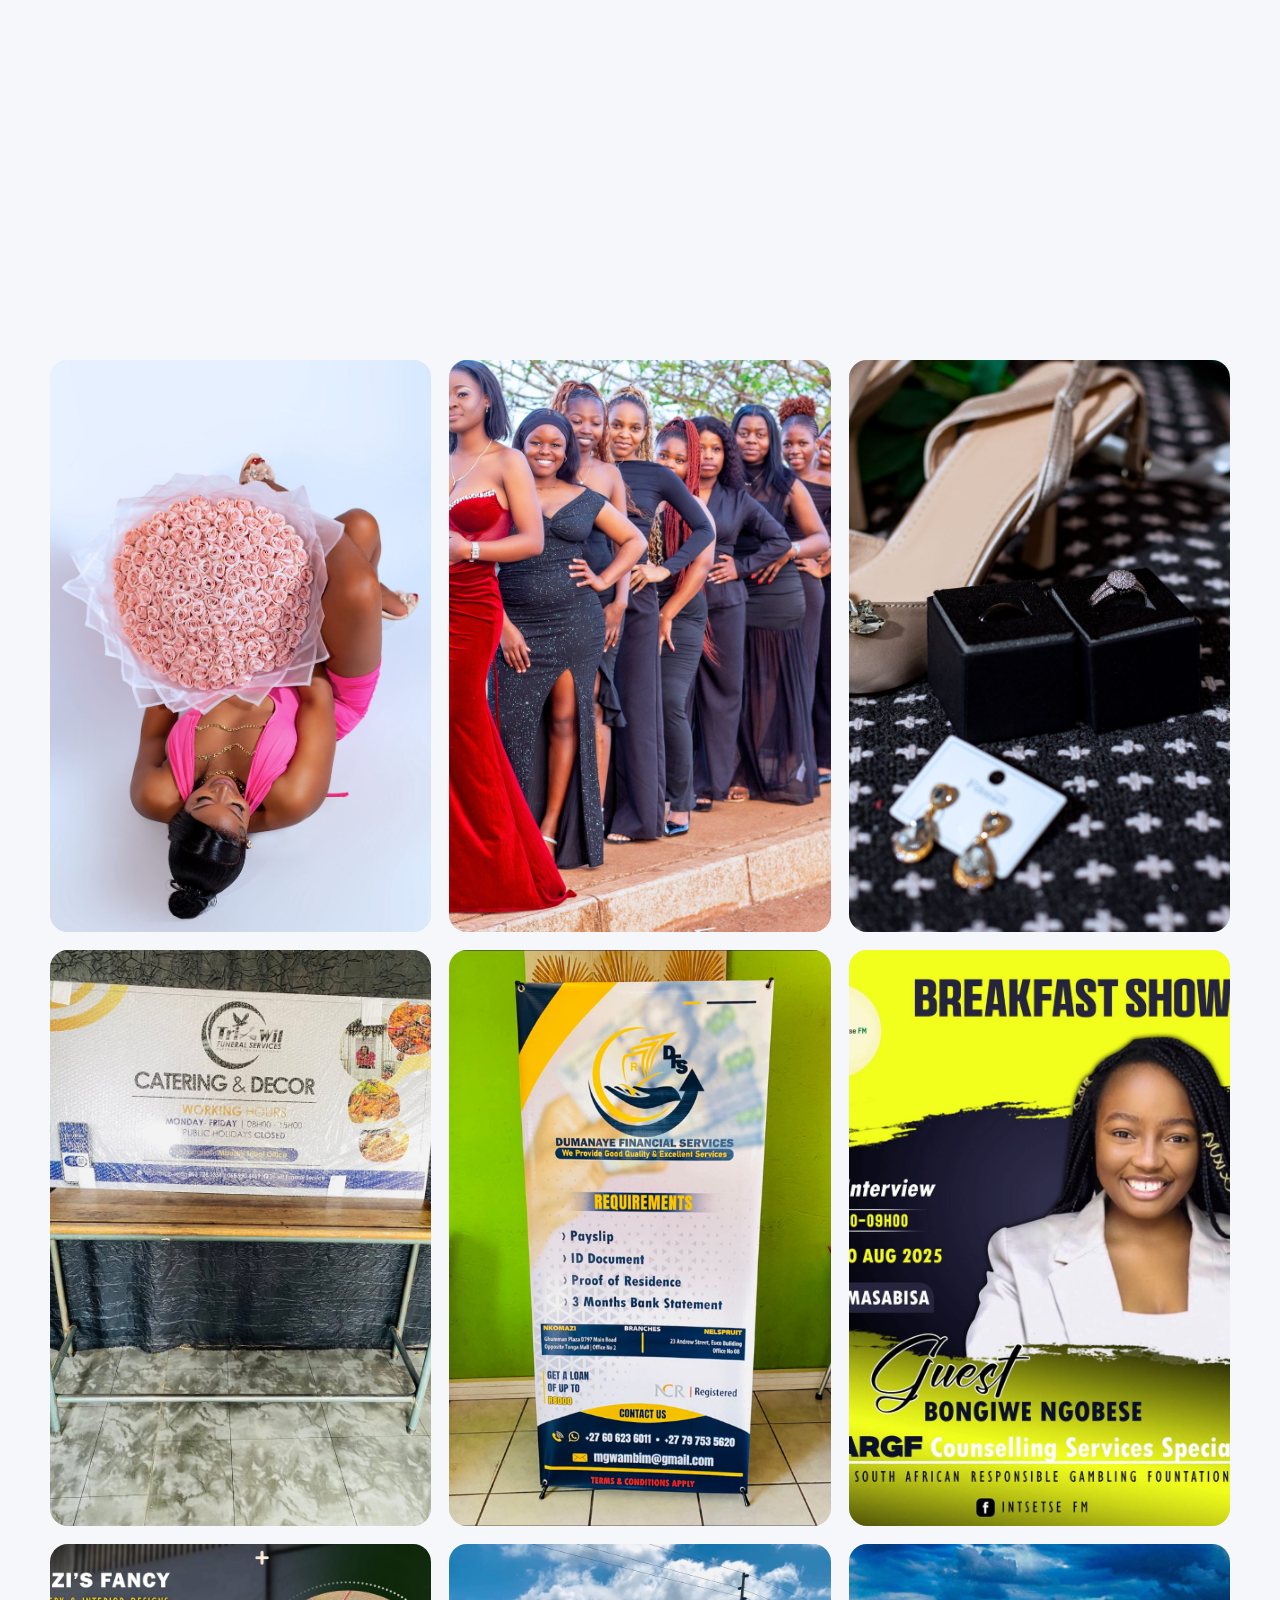
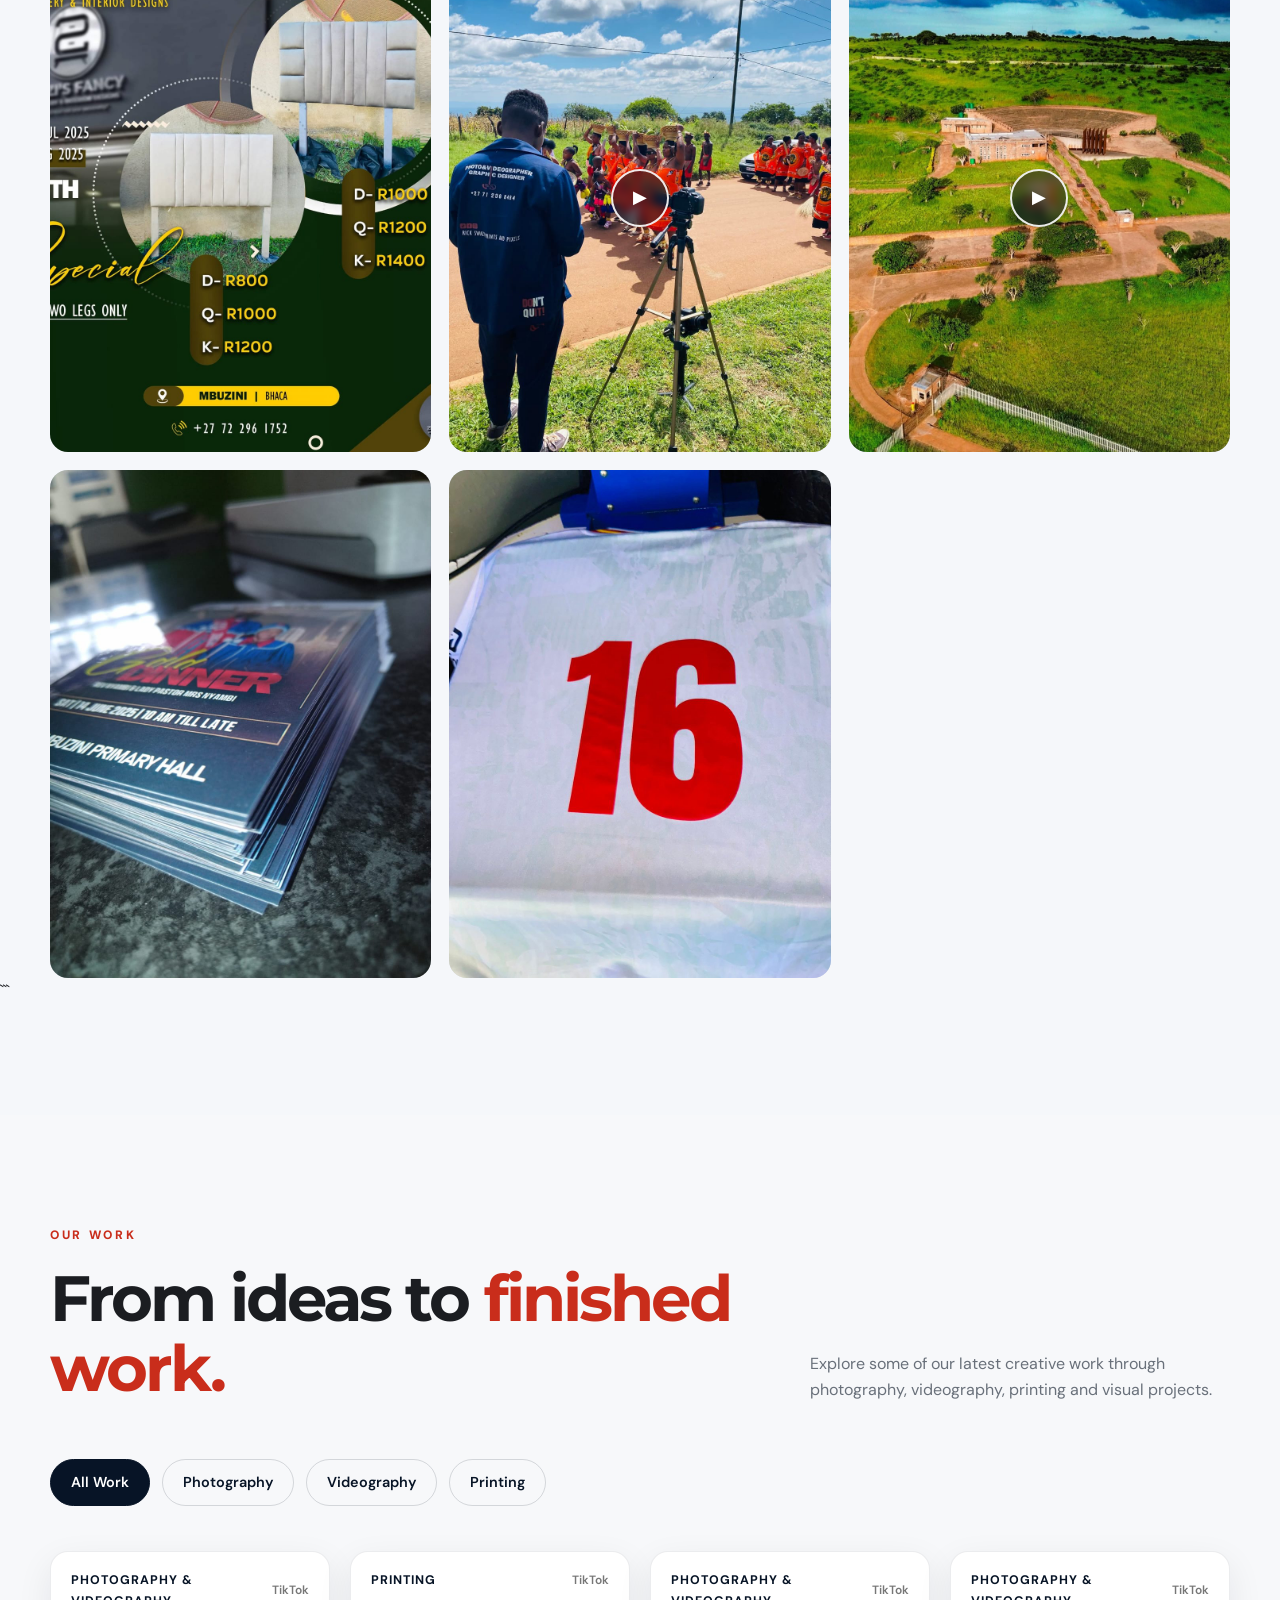
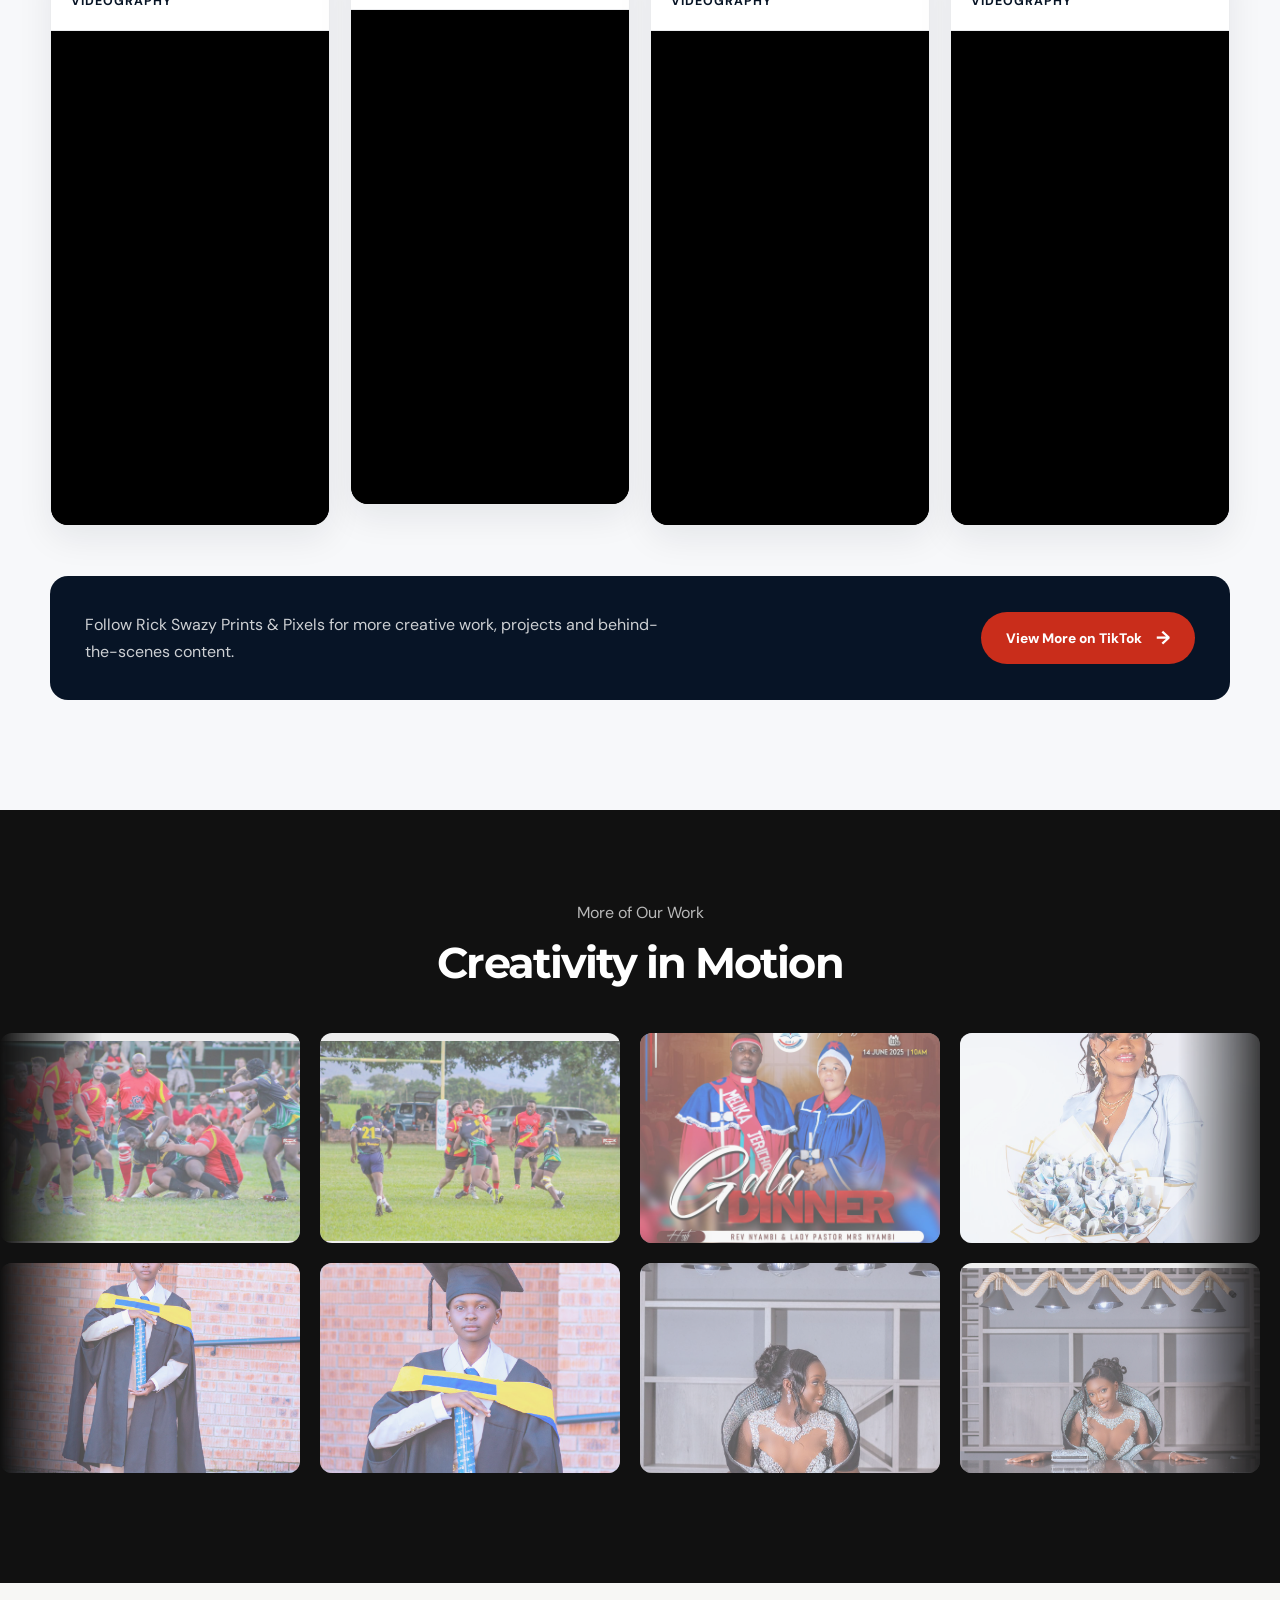
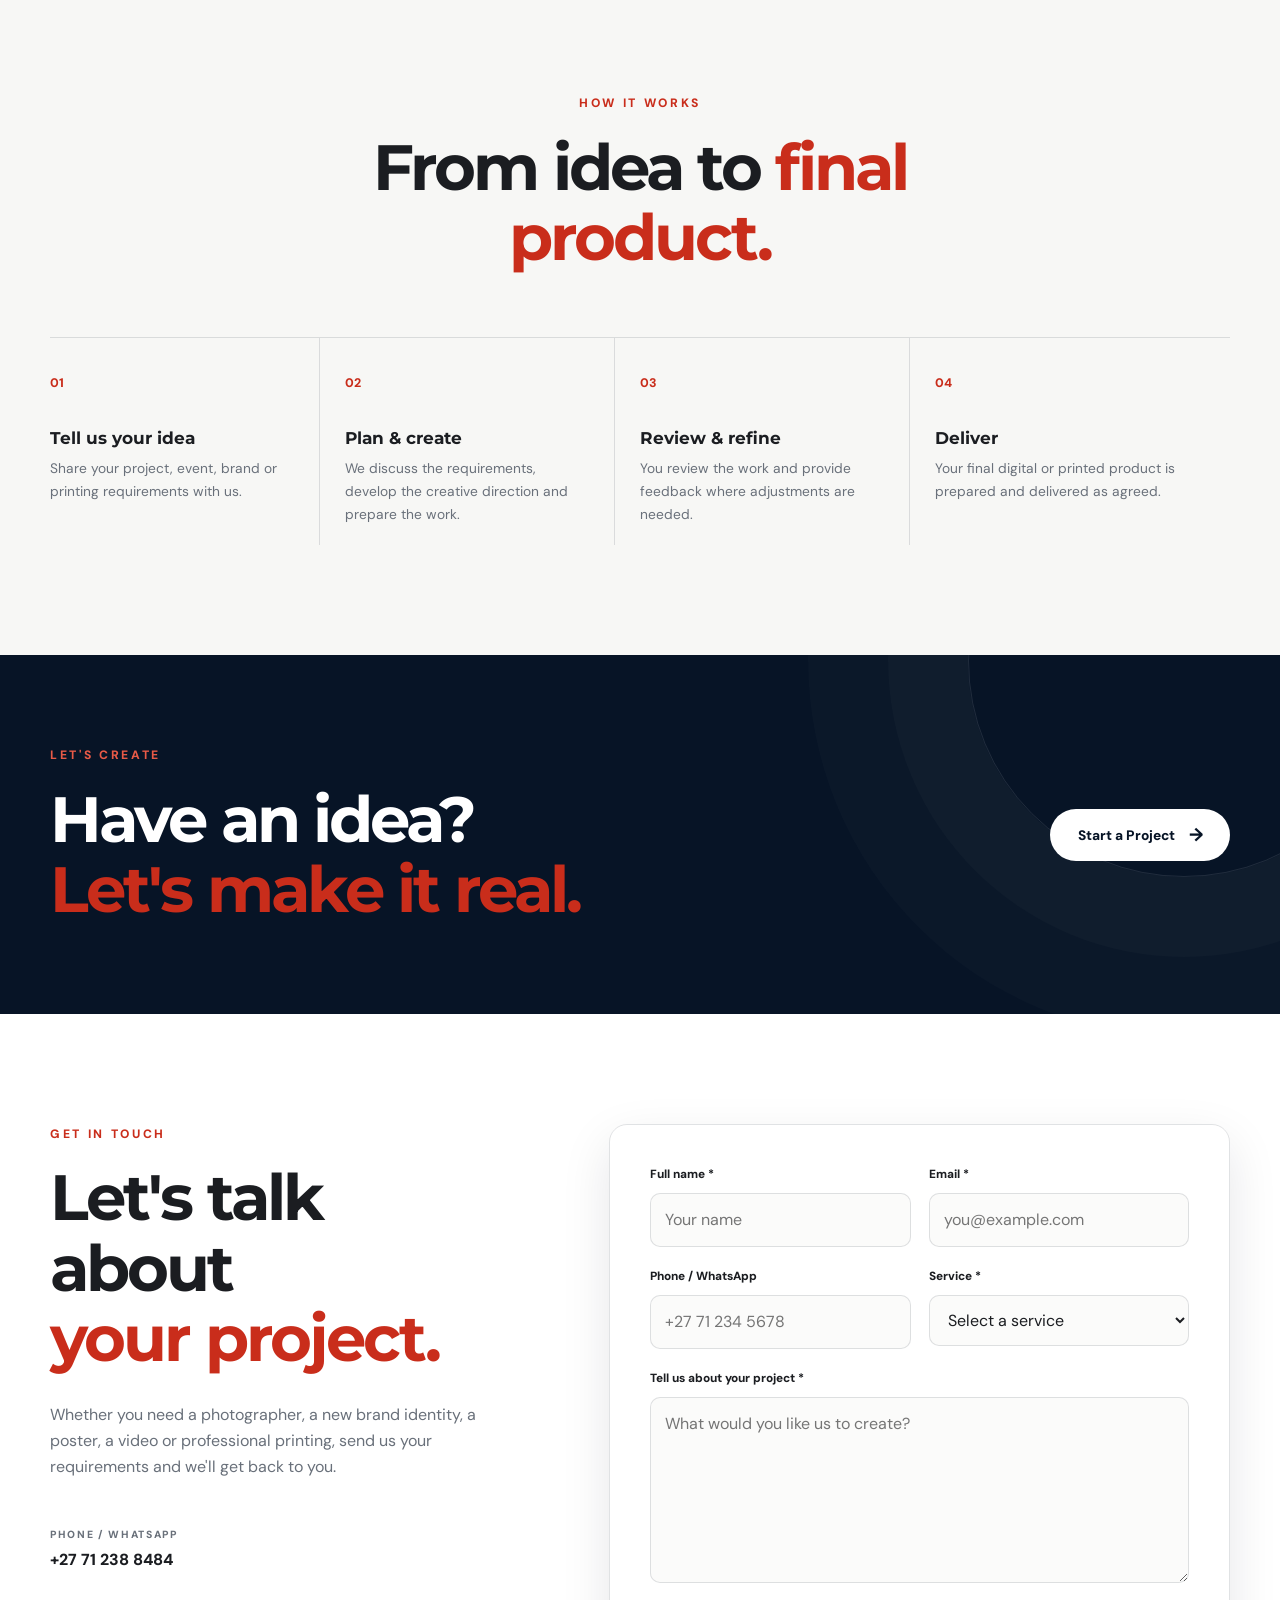
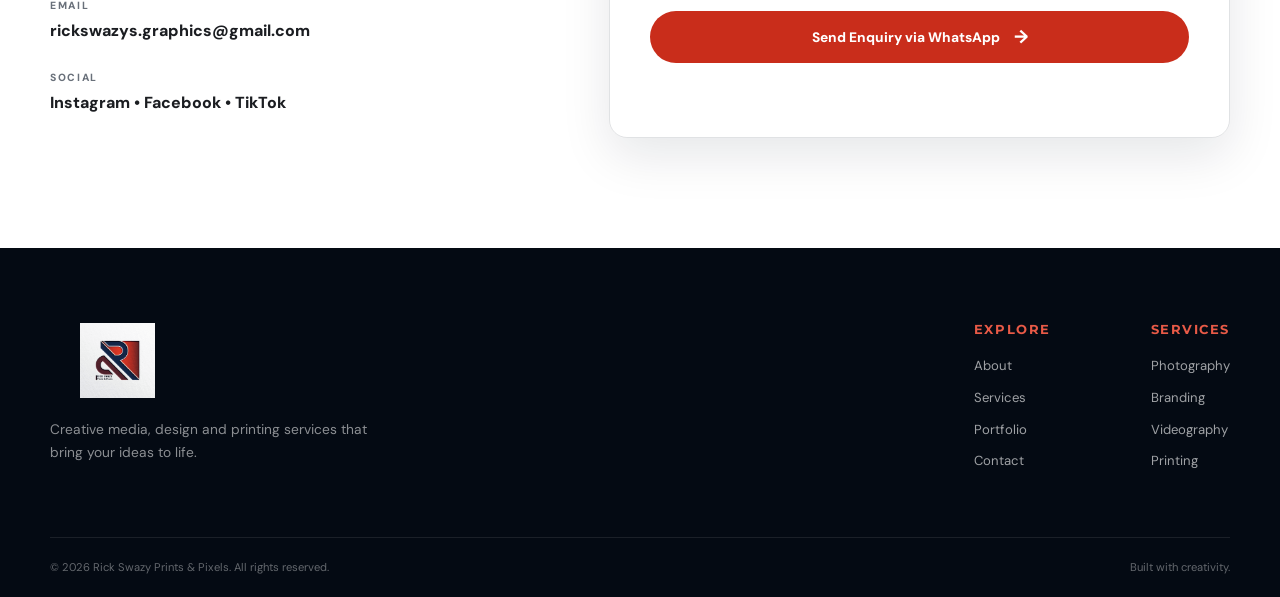
==== commit 83f7cf7e: "Fix TikTok video embeds" ====
--- a/index.html
+++ b/index.html
@@ -1783,25 +1783,16 @@
 
                 <div class="tiktok-video">
 
-                    <blockquote
-                        class="tiktok-embed"
-                        cite="https://www.tiktok.com/@rickswazy_ll/video/7629262287500610837"
-                        data-video-id="7629262287500610837">
-
-                        <section>
-
-                            <a target="_blank"
-                               rel="noopener noreferrer"
-                               href="https://www.tiktok.com/@rickswazy_ll">
-
-                                @rickswazy_ll
-
-                            </a>
-
-                        </section>
-
-                    </blockquote>
-
+                    <div class="tiktok-video">
+
+    <iframe
+        src="https://www.tiktok.com/player/v1/7629262287500610837?controls=1&description=1&music_info=1&fullscreen_button=1"
+        title="Rick Swazy Prints & Pixels Photography and Videography"
+        allow="fullscreen"
+        loading="lazy">
+    </iframe>
+
+</div>
                 </div>
 
             </article>
@@ -1829,25 +1820,14 @@
 
                 <div class="tiktok-video">
 
-                    <blockquote
-                        class="tiktok-embed"
-                        cite="https://www.tiktok.com/@rickswazy_ll/video/7618611377128656149"
-                        data-video-id="7618611377128656149">
-
-                        <section>
-
-                            <a target="_blank"
-                               rel="noopener noreferrer"
-                               href="https://www.tiktok.com/@rickswazy_ll">
-
-                                @rickswazy_ll
-
-                            </a>
-
-                        </section>
-
-                    </blockquote>
-
+                    <div class="tiktok-video">
+    <iframe
+        src="https://www.tiktok.com/player/v1/7618611377128656149?controls=1&description=1&music_info=1&fullscreen_button=1"
+        title="Rick Swazy Prints & Pixels Printing"
+        allow="fullscreen"
+        loading="lazy">
+    </iframe>
+</div>
                 </div>
 
             </article>
@@ -1875,24 +1855,14 @@
 
                 <div class="tiktok-video">
 
-                    <blockquote
-                        class="tiktok-embed"
-                        cite="https://www.tiktok.com/@rickswazy_ll/video/7601842603939712277"
-                        data-video-id="7601842603939712277">
-
-                        <section>
-
-                            <a target="_blank"
-                               rel="noopener noreferrer"
-                               href="https://www.tiktok.com/@rickswazy_ll">
-
-                                @rickswazy_ll
-
-                            </a>
-
-                        </section>
-
-                    </blockquote>
+                    <div class="tiktok-video">
+    <iframe
+        src="https://www.tiktok.com/player/v1/7601842603939712277?controls=1&description=1&music_info=1&fullscreen_button=1"
+        title="Rick Swazy Prints & Pixels Photography and Videography"
+        allow="fullscreen"
+        loading="lazy">
+    </iframe>
+</div>
 
                 </div>
 
@@ -1921,24 +1891,14 @@
 
                 <div class="tiktok-video">
 
-                    <blockquote
-                        class="tiktok-embed"
-                        cite="https://www.tiktok.com/@rickswazy_ll/video/7589551873644858644"
-                        data-video-id="7589551873644858644">
-
-                        <section>
-
-                            <a target="_blank"
-                               rel="noopener noreferrer"
-                               href="https://www.tiktok.com/@rickswazy_ll">
-
-                                @rickswazy_ll
-
-                            </a>
-
-                        </section>
-
-                    </blockquote>
+                    <div class="tiktok-video">
+    <iframe
+        src="https://www.tiktok.com/player/v1/7589551873644858644?controls=1&description=1&music_info=1&fullscreen_button=1"
+        title="Rick Swazy Prints & Pixels Lobola Ceremony"
+        allow="fullscreen"
+        loading="lazy">
+    </iframe>
+</div>
 
                 </div>
 
@@ -1972,14 +1932,6 @@
     </div>
 
 </section>
-
-
-<!-- =====================================================
-     TIKTOK EMBED SCRIPT
-====================================================== -->
-
-<script async
-        src="https://www.tiktok.com/embed.js"></script>
 
 <!-- =========================
      INFINITE PHOTO SLIDESHOW
--- a/css/style.css
+++ b/css/style.css
@@ -1835,11 +1835,10 @@
 
 .tiktok-grid {
     display: grid;
-    grid-template-columns: repeat(2, minmax(0, 1fr));
-    gap: 30px;
+    grid-template-columns: repeat(4, minmax(0, 1fr));
+    gap: 20px;
     align-items: start;
 }
-
 
 /* VIDEO CARD */
 
@@ -1890,10 +1889,17 @@
 
 .tiktok-video {
     width: 100%;
-    background: #ffffff;
+    aspect-ratio: 9 / 16;
+    background: #000000;
     overflow: hidden;
 }
 
+.tiktok-video iframe {
+    display: block;
+    width: 100%;
+    height: 100%;
+    border: 0;
+}
 .tiktok-video .tiktok-embed {
     margin: 0 auto !important;
     width: 100% !important;
--- a/css/responsive.css
+++ b/css/responsive.css
@@ -655,4 +655,22 @@
     .tiktok-video {
         max-width: 340px;
     }
+}
+
+@media (max-width: 1100px) {
+    .tiktok-grid {
+        grid-template-columns: repeat(2, minmax(0, 1fr));
+    }
+}
+
+@media (max-width: 650px) {
+    .tiktok-grid {
+        grid-template-columns: 1fr;
+    }
+
+    .tiktok-card {
+        max-width: 380px;
+        width: 100%;
+        margin: 0 auto;
+    }
 }
